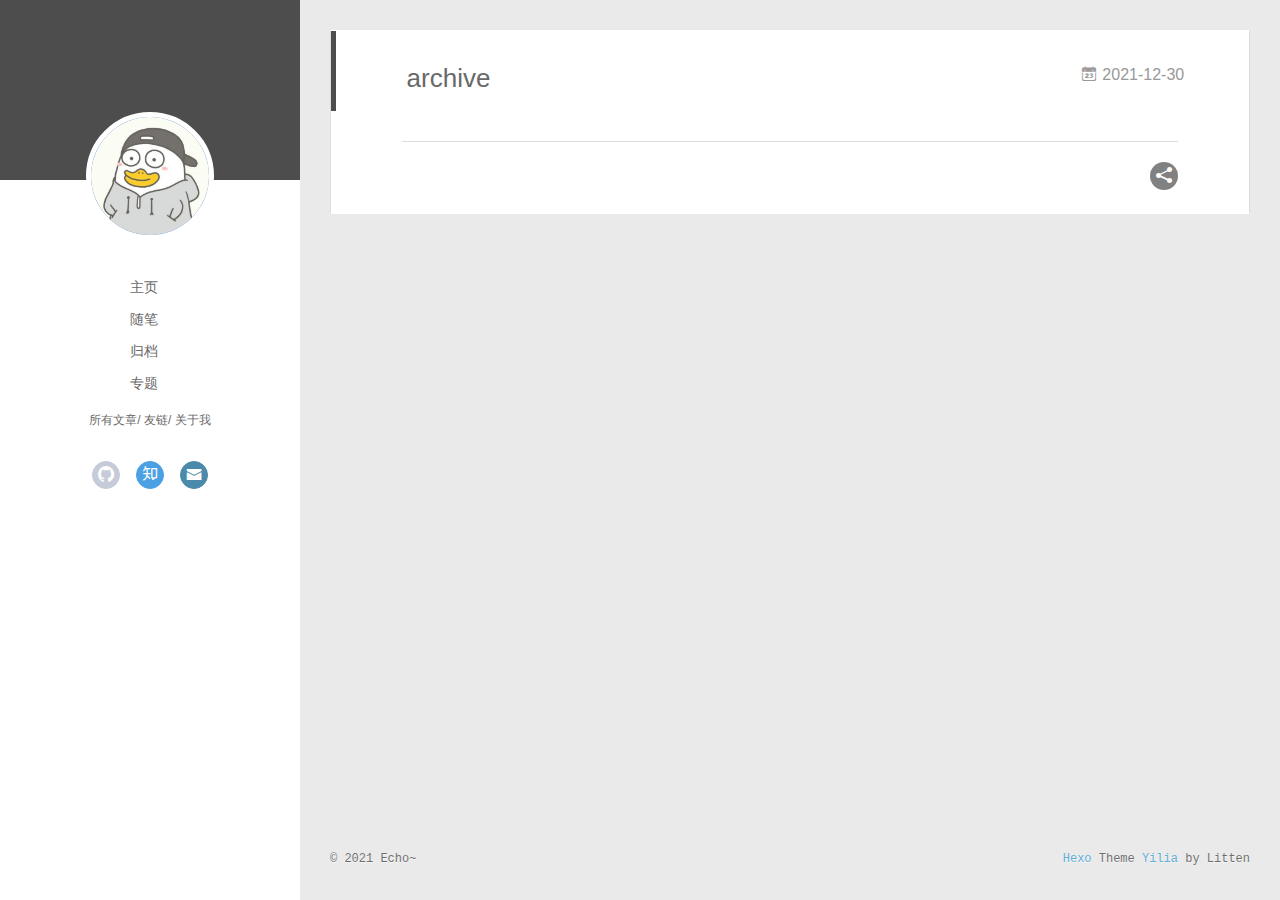
==== archive/index.html @ 6429ade9 "Site updated: 2021-12-30 11:41:59" ====
<!DOCTYPE html>
<html>
<head>
  <meta charset="utf-8">
  
  <meta name="renderer" content="webkit">
  <meta http-equiv="X-UA-Compatible" content="IE=edge" >
  <link rel="dns-prefetch" href="https://www.hycy.wang">
  <title>archive | Echo&#39;s blog</title>
  <meta name="viewport" content="width=device-width, initial-scale=1, maximum-scale=1">
  <meta property="og:type" content="website">
<meta property="og:title" content="archive">
<meta property="og:url" content="https://www.hycy.wang/archive/index.html">
<meta property="og:site_name" content="Echo&#39;s blog">
<meta property="og:locale" content="zh_CN">
<meta property="article:published_time" content="2021-12-30T03:38:26.000Z">
<meta property="article:modified_time" content="2021-12-30T03:38:26.094Z">
<meta property="article:author" content="Echo~">
<meta name="twitter:card" content="summary">
  
    <link rel="alternative" href="/atom.xml" title="Echo&#39;s blog" type="application/atom+xml">
  
  
    <link rel="icon" href="/favicon.png">
  
  <link rel="stylesheet" type="text/css" href="/./main.0cf68a.css">
  <style type="text/css">
  
    #container.show {
      background: linear-gradient(200deg,#a0cfe4,#e8c37e);
    }
  </style>
  

  

<meta name="generator" content="Hexo 6.0.0"></head>

<body>
  <div id="container" q-class="show:isCtnShow">
    <canvas id="anm-canvas" class="anm-canvas"></canvas>
    <div class="left-col" q-class="show:isShow">
      
<div class="overlay" style="background: #4d4d4d"></div>
<div class="intrude-less">
	<header id="header" class="inner">
		<a href="/" class="profilepic">
			<img src="/img/avatar.png" class="js-avatar">
		</a>
		<hgroup>
		  <h1 class="header-author"><a href="/"></a></h1>
		</hgroup>
		

		<nav class="header-menu">
			<ul>
			
				<li><a href="/">主页</a></li>
	        
				<li><a href="/tags/%E9%9A%8F%E7%AC%94/">随笔</a></li>
	        
				<li><a href="/archive">归档</a></li>
	        
				<li><a href="/special">专题</a></li>
	        
			</ul>
		</nav>
		<nav class="header-smart-menu">
    		
    			
    			<a q-on="click: openSlider(e, 'innerArchive')" href="javascript:void(0)">所有文章</a>
    			
            
    			
    			<a q-on="click: openSlider(e, 'friends')" href="javascript:void(0)">友链</a>
    			
            
    			
    			<a q-on="click: openSlider(e, 'aboutme')" href="javascript:void(0)">关于我</a>
    			
            
		</nav>
		<nav class="header-nav">
			<div class="social">
				
					<a class="github" target="_blank" href="https://github.com/Wangjh0125" title="github"><i class="icon-github"></i></a>
		        
					<a class="zhihu" target="_blank" href="https://www.zhihu.com/people/zhu-hui-bu-qu-de-sui-yue" title="zhihu"><i class="icon-zhihu"></i></a>
		        
					<a class="mail" target="_blank" href="mailto:wangjiahaozy@163.com" title="mail"><i class="icon-mail"></i></a>
		        
			</div>
		</nav>
	</header>		
</div>

    </div>
    <div class="mid-col" q-class="show:isShow,hide:isShow|isFalse">
      
<nav id="mobile-nav">
  	<div class="overlay js-overlay" style="background: #4d4d4d"></div>
	<div class="btnctn js-mobile-btnctn">
  		<div class="slider-trigger list" q-on="click: openSlider(e)"><i class="icon icon-sort"></i></div>
	</div>
	<div class="intrude-less">
		<header id="header" class="inner">
			<div class="profilepic">
				<img src="/img/avatar.png" class="js-avatar">
			</div>
			<hgroup>
			  <h1 class="header-author js-header-author"></h1>
			</hgroup>
			
			
			
				
			
				
			
				
			
				
			
			
			
			<nav class="header-nav">
				<div class="social">
					
						<a class="github" target="_blank" href="https://github.com/Wangjh0125" title="github"><i class="icon-github"></i></a>
			        
						<a class="zhihu" target="_blank" href="https://www.zhihu.com/people/zhu-hui-bu-qu-de-sui-yue" title="zhihu"><i class="icon-zhihu"></i></a>
			        
						<a class="mail" target="_blank" href="mailto:wangjiahaozy@163.com" title="mail"><i class="icon-mail"></i></a>
			        
				</div>
			</nav>

			<nav class="header-menu js-header-menu">
				<ul style="width: 70%">
				
				
					<li style="width: 25%"><a href="/">主页</a></li>
		        
					<li style="width: 25%"><a href="/tags/%E9%9A%8F%E7%AC%94/">随笔</a></li>
		        
					<li style="width: 25%"><a href="/archive">归档</a></li>
		        
					<li style="width: 25%"><a href="/special">专题</a></li>
		        
				</ul>
			</nav>
		</header>				
	</div>
	<div class="mobile-mask" style="display:none" q-show="isShow"></div>
</nav>

      <div id="wrapper" class="body-wrap">
        <div class="menu-l">
          <div class="canvas-wrap">
            <canvas data-colors="#eaeaea" data-sectionHeight="100" data-contentId="js-content" id="myCanvas1" class="anm-canvas"></canvas>
          </div>
          <div id="js-content" class="content-ll">
            <article id="page-" class="article article-type-page " itemscope itemprop="blogPost">
  <div class="article-inner">
    
      <header class="article-header">
        
  
    <h1 class="article-title" itemprop="name">
      archive
    </h1>
  

        
        <a href="/archive/index.html" class="archive-article-date">
  	<time datetime="2021-12-30T03:38:26.000Z" itemprop="datePublished"><i class="icon-calendar icon"></i>2021-12-30</time>
</a>
        
      </header>
    
    <div class="article-entry" itemprop="articleBody">
      
        
      

      
    </div>
    <div class="article-info article-info-index">
      
      
      

      

      
        
<div class="share-btn share-icons tooltip-left">
  <div class="tooltip tooltip-east">
    <span class="tooltip-item">
      <a href="javascript:;" class="share-sns share-outer">
        <i class="icon icon-share"></i>
      </a>
    </span>
    <span class="tooltip-content">
      <div class="share-wrap">
        <div class="share-icons">
          <a class="weibo share-sns" href="javascript:;" data-type="weibo">
            <i class="icon icon-weibo"></i>
          </a>
          <a class="weixin share-sns wxFab" href="javascript:;" data-type="weixin">
            <i class="icon icon-weixin"></i>
          </a>
          <a class="qq share-sns" href="javascript:;" data-type="qq">
            <i class="icon icon-qq"></i>
          </a>
          <a class="douban share-sns" href="javascript:;" data-type="douban">
            <i class="icon icon-douban"></i>
          </a>
          <a class="qzone share-sns" href="javascript:;" data-type="qzone">
            <i class="icon icon-qzone"></i>
          </a>
          <a class="facebook share-sns" href="javascript:;" data-type="facebook">
            <i class="icon icon-facebook"></i>
          </a>
          <a class="twitter share-sns" href="javascript:;" data-type="twitter">
            <i class="icon icon-twitter"></i>
          </a>
          <a class="google share-sns" href="javascript:;" data-type="google">
            <i class="icon icon-google"></i>
          </a>
        </div>
      </div>
    </span>
  </div>
</div>

<div class="page-modal wx-share js-wx-box">
    <a class="close js-modal-close" href="javascript:;"><i class="icon icon-close"></i></a>
    <p>扫一扫，分享到微信</p>
    <div class="wx-qrcode">
      <img src="//pan.baidu.com/share/qrcode?url=https://www.hycy.wang/archive/" alt="微信分享二维码">
    </div>
</div>

<div class="mask js-mask"></div>
      
      <div class="clearfix"></div>
    </div>
  </div>
</article>

  

<aside class="wrap-side-operation">
    <div class="mod-side-operation">
        
        <div class="jump-container" id="js-jump-container" style="display:none;">
            <a href="javascript:void(0)" class="mod-side-operation__jump-to-top">
                <i class="icon-font icon-back"></i>
            </a>
            <div id="js-jump-plan-container" class="jump-plan-container" style="top: -11px;">
                <i class="icon-font icon-plane jump-plane"></i>
            </div>
        </div>
        
        
    </div>
</aside>



  
  
  

  

  

  


          </div>
        </div>
      </div>
      <footer id="footer">
  <div class="outer">
    <div id="footer-info">
    	<div class="footer-left">
    		&copy; 2021 Echo~
    	</div>
      	<div class="footer-right">
      		<a href="http://hexo.io/" target="_blank">Hexo</a>  Theme <a href="https://github.com/litten/hexo-theme-yilia" target="_blank">Yilia</a> by Litten
      	</div>
    </div>
  </div>
</footer>
    </div>
    <script>
	var yiliaConfig = {
		mathjax: false,
		isHome: false,
		isPost: false,
		isArchive: false,
		isTag: false,
		isCategory: false,
		open_in_new: false,
		toc_hide_index: true,
		root: "/",
		innerArchive: true,
		showTags: false
	}
</script>

<script>!function(t){function n(e){if(r[e])return r[e].exports;var i=r[e]={exports:{},id:e,loaded:!1};return t[e].call(i.exports,i,i.exports,n),i.loaded=!0,i.exports}var r={};n.m=t,n.c=r,n.p="./",n(0)}([function(t,n,r){r(195),t.exports=r(191)},function(t,n,r){var e=r(3),i=r(52),o=r(27),u=r(28),c=r(53),f="prototype",a=function(t,n,r){var s,l,h,v,p=t&a.F,d=t&a.G,y=t&a.S,g=t&a.P,b=t&a.B,m=d?e:y?e[n]||(e[n]={}):(e[n]||{})[f],x=d?i:i[n]||(i[n]={}),w=x[f]||(x[f]={});d&&(r=n);for(s in r)l=!p&&m&&void 0!==m[s],h=(l?m:r)[s],v=b&&l?c(h,e):g&&"function"==typeof h?c(Function.call,h):h,m&&u(m,s,h,t&a.U),x[s]!=h&&o(x,s,v),g&&w[s]!=h&&(w[s]=h)};e.core=i,a.F=1,a.G=2,a.S=4,a.P=8,a.B=16,a.W=32,a.U=64,a.R=128,t.exports=a},function(t,n,r){var e=r(6);t.exports=function(t){if(!e(t))throw TypeError(t+" is not an object!");return t}},function(t,n){var r=t.exports="undefined"!=typeof window&&window.Math==Math?window:"undefined"!=typeof self&&self.Math==Math?self:Function("return this")();"number"==typeof __g&&(__g=r)},function(t,n){t.exports=function(t){try{return!!t()}catch(t){return!0}}},function(t,n){var r=t.exports="undefined"!=typeof window&&window.Math==Math?window:"undefined"!=typeof self&&self.Math==Math?self:Function("return this")();"number"==typeof __g&&(__g=r)},function(t,n){t.exports=function(t){return"object"==typeof t?null!==t:"function"==typeof t}},function(t,n,r){var e=r(126)("wks"),i=r(76),o=r(3).Symbol,u="function"==typeof o;(t.exports=function(t){return e[t]||(e[t]=u&&o[t]||(u?o:i)("Symbol."+t))}).store=e},function(t,n){var r={}.hasOwnProperty;t.exports=function(t,n){return r.call(t,n)}},function(t,n,r){var e=r(94),i=r(33);t.exports=function(t){return e(i(t))}},function(t,n,r){t.exports=!r(4)(function(){return 7!=Object.defineProperty({},"a",{get:function(){return 7}}).a})},function(t,n,r){var e=r(2),i=r(167),o=r(50),u=Object.defineProperty;n.f=r(10)?Object.defineProperty:function(t,n,r){if(e(t),n=o(n,!0),e(r),i)try{return u(t,n,r)}catch(t){}if("get"in r||"set"in r)throw TypeError("Accessors not supported!");return"value"in r&&(t[n]=r.value),t}},function(t,n,r){t.exports=!r(18)(function(){return 7!=Object.defineProperty({},"a",{get:function(){return 7}}).a})},function(t,n,r){var e=r(14),i=r(22);t.exports=r(12)?function(t,n,r){return e.f(t,n,i(1,r))}:function(t,n,r){return t[n]=r,t}},function(t,n,r){var e=r(20),i=r(58),o=r(42),u=Object.defineProperty;n.f=r(12)?Object.defineProperty:function(t,n,r){if(e(t),n=o(n,!0),e(r),i)try{return u(t,n,r)}catch(t){}if("get"in r||"set"in r)throw TypeError("Accessors not supported!");return"value"in r&&(t[n]=r.value),t}},function(t,n,r){var e=r(40)("wks"),i=r(23),o=r(5).Symbol,u="function"==typeof o;(t.exports=function(t){return e[t]||(e[t]=u&&o[t]||(u?o:i)("Symbol."+t))}).store=e},function(t,n,r){var e=r(67),i=Math.min;t.exports=function(t){return t>0?i(e(t),9007199254740991):0}},function(t,n,r){var e=r(46);t.exports=function(t){return Object(e(t))}},function(t,n){t.exports=function(t){try{return!!t()}catch(t){return!0}}},function(t,n,r){var e=r(63),i=r(34);t.exports=Object.keys||function(t){return e(t,i)}},function(t,n,r){var e=r(21);t.exports=function(t){if(!e(t))throw TypeError(t+" is not an object!");return t}},function(t,n){t.exports=function(t){return"object"==typeof t?null!==t:"function"==typeof t}},function(t,n){t.exports=function(t,n){return{enumerable:!(1&t),configurable:!(2&t),writable:!(4&t),value:n}}},function(t,n){var r=0,e=Math.random();t.exports=function(t){return"Symbol(".concat(void 0===t?"":t,")_",(++r+e).toString(36))}},function(t,n){var r={}.hasOwnProperty;t.exports=function(t,n){return r.call(t,n)}},function(t,n){var r=t.exports={version:"2.4.0"};"number"==typeof __e&&(__e=r)},function(t,n){t.exports=function(t){if("function"!=typeof t)throw TypeError(t+" is not a function!");return t}},function(t,n,r){var e=r(11),i=r(66);t.exports=r(10)?function(t,n,r){return e.f(t,n,i(1,r))}:function(t,n,r){return t[n]=r,t}},function(t,n,r){var e=r(3),i=r(27),o=r(24),u=r(76)("src"),c="toString",f=Function[c],a=(""+f).split(c);r(52).inspectSource=function(t){return f.call(t)},(t.exports=function(t,n,r,c){var f="function"==typeof r;f&&(o(r,"name")||i(r,"name",n)),t[n]!==r&&(f&&(o(r,u)||i(r,u,t[n]?""+t[n]:a.join(String(n)))),t===e?t[n]=r:c?t[n]?t[n]=r:i(t,n,r):(delete t[n],i(t,n,r)))})(Function.prototype,c,function(){return"function"==typeof this&&this[u]||f.call(this)})},function(t,n,r){var e=r(1),i=r(4),o=r(46),u=function(t,n,r,e){var i=String(o(t)),u="<"+n;return""!==r&&(u+=" "+r+'="'+String(e).replace(/"/g,"&quot;")+'"'),u+">"+i+"</"+n+">"};t.exports=function(t,n){var r={};r[t]=n(u),e(e.P+e.F*i(function(){var n=""[t]('"');return n!==n.toLowerCase()||n.split('"').length>3}),"String",r)}},function(t,n,r){var e=r(115),i=r(46);t.exports=function(t){return e(i(t))}},function(t,n,r){var e=r(116),i=r(66),o=r(30),u=r(50),c=r(24),f=r(167),a=Object.getOwnPropertyDescriptor;n.f=r(10)?a:function(t,n){if(t=o(t),n=u(n,!0),f)try{return a(t,n)}catch(t){}if(c(t,n))return i(!e.f.call(t,n),t[n])}},function(t,n,r){var e=r(24),i=r(17),o=r(145)("IE_PROTO"),u=Object.prototype;t.exports=Object.getPrototypeOf||function(t){return t=i(t),e(t,o)?t[o]:"function"==typeof t.constructor&&t instanceof t.constructor?t.constructor.prototype:t instanceof Object?u:null}},function(t,n){t.exports=function(t){if(void 0==t)throw TypeError("Can't call method on  "+t);return t}},function(t,n){t.exports="constructor,hasOwnProperty,isPrototypeOf,propertyIsEnumerable,toLocaleString,toString,valueOf".split(",")},function(t,n){t.exports={}},function(t,n){t.exports=!0},function(t,n){n.f={}.propertyIsEnumerable},function(t,n,r){var e=r(14).f,i=r(8),o=r(15)("toStringTag");t.exports=function(t,n,r){t&&!i(t=r?t:t.prototype,o)&&e(t,o,{configurable:!0,value:n})}},function(t,n,r){var e=r(40)("keys"),i=r(23);t.exports=function(t){return e[t]||(e[t]=i(t))}},function(t,n,r){var e=r(5),i="__core-js_shared__",o=e[i]||(e[i]={});t.exports=function(t){return o[t]||(o[t]={})}},function(t,n){var r=Math.ceil,e=Math.floor;t.exports=function(t){return isNaN(t=+t)?0:(t>0?e:r)(t)}},function(t,n,r){var e=r(21);t.exports=function(t,n){if(!e(t))return t;var r,i;if(n&&"function"==typeof(r=t.toString)&&!e(i=r.call(t)))return i;if("function"==typeof(r=t.valueOf)&&!e(i=r.call(t)))return i;if(!n&&"function"==typeof(r=t.toString)&&!e(i=r.call(t)))return i;throw TypeError("Can't convert object to primitive value")}},function(t,n,r){var e=r(5),i=r(25),o=r(36),u=r(44),c=r(14).f;t.exports=function(t){var n=i.Symbol||(i.Symbol=o?{}:e.Symbol||{});"_"==t.charAt(0)||t in n||c(n,t,{value:u.f(t)})}},function(t,n,r){n.f=r(15)},function(t,n){var r={}.toString;t.exports=function(t){return r.call(t).slice(8,-1)}},function(t,n){t.exports=function(t){if(void 0==t)throw TypeError("Can't call method on  "+t);return t}},function(t,n,r){var e=r(4);t.exports=function(t,n){return!!t&&e(function(){n?t.call(null,function(){},1):t.call(null)})}},function(t,n,r){var e=r(53),i=r(115),o=r(17),u=r(16),c=r(203);t.exports=function(t,n){var r=1==t,f=2==t,a=3==t,s=4==t,l=6==t,h=5==t||l,v=n||c;return function(n,c,p){for(var d,y,g=o(n),b=i(g),m=e(c,p,3),x=u(b.length),w=0,S=r?v(n,x):f?v(n,0):void 0;x>w;w++)if((h||w in b)&&(d=b[w],y=m(d,w,g),t))if(r)S[w]=y;else if(y)switch(t){case 3:return!0;case 5:return d;case 6:return w;case 2:S.push(d)}else if(s)return!1;return l?-1:a||s?s:S}}},function(t,n,r){var e=r(1),i=r(52),o=r(4);t.exports=function(t,n){var r=(i.Object||{})[t]||Object[t],u={};u[t]=n(r),e(e.S+e.F*o(function(){r(1)}),"Object",u)}},function(t,n,r){var e=r(6);t.exports=function(t,n){if(!e(t))return t;var r,i;if(n&&"function"==typeof(r=t.toString)&&!e(i=r.call(t)))return i;if("function"==typeof(r=t.valueOf)&&!e(i=r.call(t)))return i;if(!n&&"function"==typeof(r=t.toString)&&!e(i=r.call(t)))return i;throw TypeError("Can't convert object to primitive value")}},function(t,n,r){var e=r(5),i=r(25),o=r(91),u=r(13),c="prototype",f=function(t,n,r){var a,s,l,h=t&f.F,v=t&f.G,p=t&f.S,d=t&f.P,y=t&f.B,g=t&f.W,b=v?i:i[n]||(i[n]={}),m=b[c],x=v?e:p?e[n]:(e[n]||{})[c];v&&(r=n);for(a in r)(s=!h&&x&&void 0!==x[a])&&a in b||(l=s?x[a]:r[a],b[a]=v&&"function"!=typeof x[a]?r[a]:y&&s?o(l,e):g&&x[a]==l?function(t){var n=function(n,r,e){if(this instanceof t){switch(arguments.length){case 0:return new t;case 1:return new t(n);case 2:return new t(n,r)}return new t(n,r,e)}return t.apply(this,arguments)};return n[c]=t[c],n}(l):d&&"function"==typeof l?o(Function.call,l):l,d&&((b.virtual||(b.virtual={}))[a]=l,t&f.R&&m&&!m[a]&&u(m,a,l)))};f.F=1,f.G=2,f.S=4,f.P=8,f.B=16,f.W=32,f.U=64,f.R=128,t.exports=f},function(t,n){var r=t.exports={version:"2.4.0"};"number"==typeof __e&&(__e=r)},function(t,n,r){var e=r(26);t.exports=function(t,n,r){if(e(t),void 0===n)return t;switch(r){case 1:return function(r){return t.call(n,r)};case 2:return function(r,e){return t.call(n,r,e)};case 3:return function(r,e,i){return t.call(n,r,e,i)}}return function(){return t.apply(n,arguments)}}},function(t,n,r){var e=r(183),i=r(1),o=r(126)("metadata"),u=o.store||(o.store=new(r(186))),c=function(t,n,r){var i=u.get(t);if(!i){if(!r)return;u.set(t,i=new e)}var o=i.get(n);if(!o){if(!r)return;i.set(n,o=new e)}return o},f=function(t,n,r){var e=c(n,r,!1);return void 0!==e&&e.has(t)},a=function(t,n,r){var e=c(n,r,!1);return void 0===e?void 0:e.get(t)},s=function(t,n,r,e){c(r,e,!0).set(t,n)},l=function(t,n){var r=c(t,n,!1),e=[];return r&&r.forEach(function(t,n){e.push(n)}),e},h=function(t){return void 0===t||"symbol"==typeof t?t:String(t)},v=function(t){i(i.S,"Reflect",t)};t.exports={store:u,map:c,has:f,get:a,set:s,keys:l,key:h,exp:v}},function(t,n,r){"use strict";if(r(10)){var e=r(69),i=r(3),o=r(4),u=r(1),c=r(127),f=r(152),a=r(53),s=r(68),l=r(66),h=r(27),v=r(73),p=r(67),d=r(16),y=r(75),g=r(50),b=r(24),m=r(180),x=r(114),w=r(6),S=r(17),_=r(137),O=r(70),E=r(32),P=r(71).f,j=r(154),F=r(76),M=r(7),A=r(48),N=r(117),T=r(146),I=r(155),k=r(80),L=r(123),R=r(74),C=r(130),D=r(160),U=r(11),W=r(31),G=U.f,B=W.f,V=i.RangeError,z=i.TypeError,q=i.Uint8Array,K="ArrayBuffer",J="Shared"+K,Y="BYTES_PER_ELEMENT",H="prototype",$=Array[H],X=f.ArrayBuffer,Q=f.DataView,Z=A(0),tt=A(2),nt=A(3),rt=A(4),et=A(5),it=A(6),ot=N(!0),ut=N(!1),ct=I.values,ft=I.keys,at=I.entries,st=$.lastIndexOf,lt=$.reduce,ht=$.reduceRight,vt=$.join,pt=$.sort,dt=$.slice,yt=$.toString,gt=$.toLocaleString,bt=M("iterator"),mt=M("toStringTag"),xt=F("typed_constructor"),wt=F("def_constructor"),St=c.CONSTR,_t=c.TYPED,Ot=c.VIEW,Et="Wrong length!",Pt=A(1,function(t,n){return Tt(T(t,t[wt]),n)}),jt=o(function(){return 1===new q(new Uint16Array([1]).buffer)[0]}),Ft=!!q&&!!q[H].set&&o(function(){new q(1).set({})}),Mt=function(t,n){if(void 0===t)throw z(Et);var r=+t,e=d(t);if(n&&!m(r,e))throw V(Et);return e},At=function(t,n){var r=p(t);if(r<0||r%n)throw V("Wrong offset!");return r},Nt=function(t){if(w(t)&&_t in t)return t;throw z(t+" is not a typed array!")},Tt=function(t,n){if(!(w(t)&&xt in t))throw z("It is not a typed array constructor!");return new t(n)},It=function(t,n){return kt(T(t,t[wt]),n)},kt=function(t,n){for(var r=0,e=n.length,i=Tt(t,e);e>r;)i[r]=n[r++];return i},Lt=function(t,n,r){G(t,n,{get:function(){return this._d[r]}})},Rt=function(t){var n,r,e,i,o,u,c=S(t),f=arguments.length,s=f>1?arguments[1]:void 0,l=void 0!==s,h=j(c);if(void 0!=h&&!_(h)){for(u=h.call(c),e=[],n=0;!(o=u.next()).done;n++)e.push(o.value);c=e}for(l&&f>2&&(s=a(s,arguments[2],2)),n=0,r=d(c.length),i=Tt(this,r);r>n;n++)i[n]=l?s(c[n],n):c[n];return i},Ct=function(){for(var t=0,n=arguments.length,r=Tt(this,n);n>t;)r[t]=arguments[t++];return r},Dt=!!q&&o(function(){gt.call(new q(1))}),Ut=function(){return gt.apply(Dt?dt.call(Nt(this)):Nt(this),arguments)},Wt={copyWithin:function(t,n){return D.call(Nt(this),t,n,arguments.length>2?arguments[2]:void 0)},every:function(t){return rt(Nt(this),t,arguments.length>1?arguments[1]:void 0)},fill:function(t){return C.apply(Nt(this),arguments)},filter:function(t){return It(this,tt(Nt(this),t,arguments.length>1?arguments[1]:void 0))},find:function(t){return et(Nt(this),t,arguments.length>1?arguments[1]:void 0)},findIndex:function(t){return it(Nt(this),t,arguments.length>1?arguments[1]:void 0)},forEach:function(t){Z(Nt(this),t,arguments.length>1?arguments[1]:void 0)},indexOf:function(t){return ut(Nt(this),t,arguments.length>1?arguments[1]:void 0)},includes:function(t){return ot(Nt(this),t,arguments.length>1?arguments[1]:void 0)},join:function(t){return vt.apply(Nt(this),arguments)},lastIndexOf:function(t){return st.apply(Nt(this),arguments)},map:function(t){return Pt(Nt(this),t,arguments.length>1?arguments[1]:void 0)},reduce:function(t){return lt.apply(Nt(this),arguments)},reduceRight:function(t){return ht.apply(Nt(this),arguments)},reverse:function(){for(var t,n=this,r=Nt(n).length,e=Math.floor(r/2),i=0;i<e;)t=n[i],n[i++]=n[--r],n[r]=t;return n},some:function(t){return nt(Nt(this),t,arguments.length>1?arguments[1]:void 0)},sort:function(t){return pt.call(Nt(this),t)},subarray:function(t,n){var r=Nt(this),e=r.length,i=y(t,e);return new(T(r,r[wt]))(r.buffer,r.byteOffset+i*r.BYTES_PER_ELEMENT,d((void 0===n?e:y(n,e))-i))}},Gt=function(t,n){return It(this,dt.call(Nt(this),t,n))},Bt=function(t){Nt(this);var n=At(arguments[1],1),r=this.length,e=S(t),i=d(e.length),o=0;if(i+n>r)throw V(Et);for(;o<i;)this[n+o]=e[o++]},Vt={entries:function(){return at.call(Nt(this))},keys:function(){return ft.call(Nt(this))},values:function(){return ct.call(Nt(this))}},zt=function(t,n){return w(t)&&t[_t]&&"symbol"!=typeof n&&n in t&&String(+n)==String(n)},qt=function(t,n){return zt(t,n=g(n,!0))?l(2,t[n]):B(t,n)},Kt=function(t,n,r){return!(zt(t,n=g(n,!0))&&w(r)&&b(r,"value"))||b(r,"get")||b(r,"set")||r.configurable||b(r,"writable")&&!r.writable||b(r,"enumerable")&&!r.enumerable?G(t,n,r):(t[n]=r.value,t)};St||(W.f=qt,U.f=Kt),u(u.S+u.F*!St,"Object",{getOwnPropertyDescriptor:qt,defineProperty:Kt}),o(function(){yt.call({})})&&(yt=gt=function(){return vt.call(this)});var Jt=v({},Wt);v(Jt,Vt),h(Jt,bt,Vt.values),v(Jt,{slice:Gt,set:Bt,constructor:function(){},toString:yt,toLocaleString:Ut}),Lt(Jt,"buffer","b"),Lt(Jt,"byteOffset","o"),Lt(Jt,"byteLength","l"),Lt(Jt,"length","e"),G(Jt,mt,{get:function(){return this[_t]}}),t.exports=function(t,n,r,f){f=!!f;var a=t+(f?"Clamped":"")+"Array",l="Uint8Array"!=a,v="get"+t,p="set"+t,y=i[a],g=y||{},b=y&&E(y),m=!y||!c.ABV,S={},_=y&&y[H],j=function(t,r){var e=t._d;return e.v[v](r*n+e.o,jt)},F=function(t,r,e){var i=t._d;f&&(e=(e=Math.round(e))<0?0:e>255?255:255&e),i.v[p](r*n+i.o,e,jt)},M=function(t,n){G(t,n,{get:function(){return j(this,n)},set:function(t){return F(this,n,t)},enumerable:!0})};m?(y=r(function(t,r,e,i){s(t,y,a,"_d");var o,u,c,f,l=0,v=0;if(w(r)){if(!(r instanceof X||(f=x(r))==K||f==J))return _t in r?kt(y,r):Rt.call(y,r);o=r,v=At(e,n);var p=r.byteLength;if(void 0===i){if(p%n)throw V(Et);if((u=p-v)<0)throw V(Et)}else if((u=d(i)*n)+v>p)throw V(Et);c=u/n}else c=Mt(r,!0),u=c*n,o=new X(u);for(h(t,"_d",{b:o,o:v,l:u,e:c,v:new Q(o)});l<c;)M(t,l++)}),_=y[H]=O(Jt),h(_,"constructor",y)):L(function(t){new y(null),new y(t)},!0)||(y=r(function(t,r,e,i){s(t,y,a);var o;return w(r)?r instanceof X||(o=x(r))==K||o==J?void 0!==i?new g(r,At(e,n),i):void 0!==e?new g(r,At(e,n)):new g(r):_t in r?kt(y,r):Rt.call(y,r):new g(Mt(r,l))}),Z(b!==Function.prototype?P(g).concat(P(b)):P(g),function(t){t in y||h(y,t,g[t])}),y[H]=_,e||(_.constructor=y));var A=_[bt],N=!!A&&("values"==A.name||void 0==A.name),T=Vt.values;h(y,xt,!0),h(_,_t,a),h(_,Ot,!0),h(_,wt,y),(f?new y(1)[mt]==a:mt in _)||G(_,mt,{get:function(){return a}}),S[a]=y,u(u.G+u.W+u.F*(y!=g),S),u(u.S,a,{BYTES_PER_ELEMENT:n,from:Rt,of:Ct}),Y in _||h(_,Y,n),u(u.P,a,Wt),R(a),u(u.P+u.F*Ft,a,{set:Bt}),u(u.P+u.F*!N,a,Vt),u(u.P+u.F*(_.toString!=yt),a,{toString:yt}),u(u.P+u.F*o(function(){new y(1).slice()}),a,{slice:Gt}),u(u.P+u.F*(o(function(){return[1,2].toLocaleString()!=new y([1,2]).toLocaleString()})||!o(function(){_.toLocaleString.call([1,2])})),a,{toLocaleString:Ut}),k[a]=N?A:T,e||N||h(_,bt,T)}}else t.exports=function(){}},function(t,n){var r={}.toString;t.exports=function(t){return r.call(t).slice(8,-1)}},function(t,n,r){var e=r(21),i=r(5).document,o=e(i)&&e(i.createElement);t.exports=function(t){return o?i.createElement(t):{}}},function(t,n,r){t.exports=!r(12)&&!r(18)(function(){return 7!=Object.defineProperty(r(57)("div"),"a",{get:function(){return 7}}).a})},function(t,n,r){"use strict";var e=r(36),i=r(51),o=r(64),u=r(13),c=r(8),f=r(35),a=r(96),s=r(38),l=r(103),h=r(15)("iterator"),v=!([].keys&&"next"in[].keys()),p="keys",d="values",y=function(){return this};t.exports=function(t,n,r,g,b,m,x){a(r,n,g);var w,S,_,O=function(t){if(!v&&t in F)return F[t];switch(t){case p:case d:return function(){return new r(this,t)}}return function(){return new r(this,t)}},E=n+" Iterator",P=b==d,j=!1,F=t.prototype,M=F[h]||F["@@iterator"]||b&&F[b],A=M||O(b),N=b?P?O("entries"):A:void 0,T="Array"==n?F.entries||M:M;if(T&&(_=l(T.call(new t)))!==Object.prototype&&(s(_,E,!0),e||c(_,h)||u(_,h,y)),P&&M&&M.name!==d&&(j=!0,A=function(){return M.call(this)}),e&&!x||!v&&!j&&F[h]||u(F,h,A),f[n]=A,f[E]=y,b)if(w={values:P?A:O(d),keys:m?A:O(p),entries:N},x)for(S in w)S in F||o(F,S,w[S]);else i(i.P+i.F*(v||j),n,w);return w}},function(t,n,r){var e=r(20),i=r(100),o=r(34),u=r(39)("IE_PROTO"),c=function(){},f="prototype",a=function(){var t,n=r(57)("iframe"),e=o.length;for(n.style.display="none",r(93).appendChild(n),n.src="javascript:",t=n.contentWindow.document,t.open(),t.write("<script>document.F=Object<\/script>"),t.close(),a=t.F;e--;)delete a[f][o[e]];return a()};t.exports=Object.create||function(t,n){var r;return null!==t?(c[f]=e(t),r=new c,c[f]=null,r[u]=t):r=a(),void 0===n?r:i(r,n)}},function(t,n,r){var e=r(63),i=r(34).concat("length","prototype");n.f=Object.getOwnPropertyNames||function(t){return e(t,i)}},function(t,n){n.f=Object.getOwnPropertySymbols},function(t,n,r){var e=r(8),i=r(9),o=r(90)(!1),u=r(39)("IE_PROTO");t.exports=function(t,n){var r,c=i(t),f=0,a=[];for(r in c)r!=u&&e(c,r)&&a.push(r);for(;n.length>f;)e(c,r=n[f++])&&(~o(a,r)||a.push(r));return a}},function(t,n,r){t.exports=r(13)},function(t,n,r){var e=r(76)("meta"),i=r(6),o=r(24),u=r(11).f,c=0,f=Object.isExtensible||function(){return!0},a=!r(4)(function(){return f(Object.preventExtensions({}))}),s=function(t){u(t,e,{value:{i:"O"+ ++c,w:{}}})},l=function(t,n){if(!i(t))return"symbol"==typeof t?t:("string"==typeof t?"S":"P")+t;if(!o(t,e)){if(!f(t))return"F";if(!n)return"E";s(t)}return t[e].i},h=function(t,n){if(!o(t,e)){if(!f(t))return!0;if(!n)return!1;s(t)}return t[e].w},v=function(t){return a&&p.NEED&&f(t)&&!o(t,e)&&s(t),t},p=t.exports={KEY:e,NEED:!1,fastKey:l,getWeak:h,onFreeze:v}},function(t,n){t.exports=function(t,n){return{enumerable:!(1&t),configurable:!(2&t),writable:!(4&t),value:n}}},function(t,n){var r=Math.ceil,e=Math.floor;t.exports=function(t){return isNaN(t=+t)?0:(t>0?e:r)(t)}},function(t,n){t.exports=function(t,n,r,e){if(!(t instanceof n)||void 0!==e&&e in t)throw TypeError(r+": incorrect invocation!");return t}},function(t,n){t.exports=!1},function(t,n,r){var e=r(2),i=r(173),o=r(133),u=r(145)("IE_PROTO"),c=function(){},f="prototype",a=function(){var t,n=r(132)("iframe"),e=o.length;for(n.style.display="none",r(135).appendChild(n),n.src="javascript:",t=n.contentWindow.document,t.open(),t.write("<script>document.F=Object<\/script>"),t.close(),a=t.F;e--;)delete a[f][o[e]];return a()};t.exports=Object.create||function(t,n){var r;return null!==t?(c[f]=e(t),r=new c,c[f]=null,r[u]=t):r=a(),void 0===n?r:i(r,n)}},function(t,n,r){var e=r(175),i=r(133).concat("length","prototype");n.f=Object.getOwnPropertyNames||function(t){return e(t,i)}},function(t,n,r){var e=r(175),i=r(133);t.exports=Object.keys||function(t){return e(t,i)}},function(t,n,r){var e=r(28);t.exports=function(t,n,r){for(var i in n)e(t,i,n[i],r);return t}},function(t,n,r){"use strict";var e=r(3),i=r(11),o=r(10),u=r(7)("species");t.exports=function(t){var n=e[t];o&&n&&!n[u]&&i.f(n,u,{configurable:!0,get:function(){return this}})}},function(t,n,r){var e=r(67),i=Math.max,o=Math.min;t.exports=function(t,n){return t=e(t),t<0?i(t+n,0):o(t,n)}},function(t,n){var r=0,e=Math.random();t.exports=function(t){return"Symbol(".concat(void 0===t?"":t,")_",(++r+e).toString(36))}},function(t,n,r){var e=r(33);t.exports=function(t){return Object(e(t))}},function(t,n,r){var e=r(7)("unscopables"),i=Array.prototype;void 0==i[e]&&r(27)(i,e,{}),t.exports=function(t){i[e][t]=!0}},function(t,n,r){var e=r(53),i=r(169),o=r(137),u=r(2),c=r(16),f=r(154),a={},s={},n=t.exports=function(t,n,r,l,h){var v,p,d,y,g=h?function(){return t}:f(t),b=e(r,l,n?2:1),m=0;if("function"!=typeof g)throw TypeError(t+" is not iterable!");if(o(g)){for(v=c(t.length);v>m;m++)if((y=n?b(u(p=t[m])[0],p[1]):b(t[m]))===a||y===s)return y}else for(d=g.call(t);!(p=d.next()).done;)if((y=i(d,b,p.value,n))===a||y===s)return y};n.BREAK=a,n.RETURN=s},function(t,n){t.exports={}},function(t,n,r){var e=r(11).f,i=r(24),o=r(7)("toStringTag");t.exports=function(t,n,r){t&&!i(t=r?t:t.prototype,o)&&e(t,o,{configurable:!0,value:n})}},function(t,n,r){var e=r(1),i=r(46),o=r(4),u=r(150),c="["+u+"]",f="​",a=RegExp("^"+c+c+"*"),s=RegExp(c+c+"*$"),l=function(t,n,r){var i={},c=o(function(){return!!u[t]()||f[t]()!=f}),a=i[t]=c?n(h):u[t];r&&(i[r]=a),e(e.P+e.F*c,"String",i)},h=l.trim=function(t,n){return t=String(i(t)),1&n&&(t=t.replace(a,"")),2&n&&(t=t.replace(s,"")),t};t.exports=l},function(t,n,r){t.exports={default:r(86),__esModule:!0}},function(t,n,r){t.exports={default:r(87),__esModule:!0}},function(t,n,r){"use strict";function e(t){return t&&t.__esModule?t:{default:t}}n.__esModule=!0;var i=r(84),o=e(i),u=r(83),c=e(u),f="function"==typeof c.default&&"symbol"==typeof o.default?function(t){return typeof t}:function(t){return t&&"function"==typeof c.default&&t.constructor===c.default&&t!==c.default.prototype?"symbol":typeof t};n.default="function"==typeof c.default&&"symbol"===f(o.default)?function(t){return void 0===t?"undefined":f(t)}:function(t){return t&&"function"==typeof c.default&&t.constructor===c.default&&t!==c.default.prototype?"symbol":void 0===t?"undefined":f(t)}},function(t,n,r){r(110),r(108),r(111),r(112),t.exports=r(25).Symbol},function(t,n,r){r(109),r(113),t.exports=r(44).f("iterator")},function(t,n){t.exports=function(t){if("function"!=typeof t)throw TypeError(t+" is not a function!");return t}},function(t,n){t.exports=function(){}},function(t,n,r){var e=r(9),i=r(106),o=r(105);t.exports=function(t){return function(n,r,u){var c,f=e(n),a=i(f.length),s=o(u,a);if(t&&r!=r){for(;a>s;)if((c=f[s++])!=c)return!0}else for(;a>s;s++)if((t||s in f)&&f[s]===r)return t||s||0;return!t&&-1}}},function(t,n,r){var e=r(88);t.exports=function(t,n,r){if(e(t),void 0===n)return t;switch(r){case 1:return function(r){return t.call(n,r)};case 2:return function(r,e){return t.call(n,r,e)};case 3:return function(r,e,i){return t.call(n,r,e,i)}}return function(){return t.apply(n,arguments)}}},function(t,n,r){var e=r(19),i=r(62),o=r(37);t.exports=function(t){var n=e(t),r=i.f;if(r)for(var u,c=r(t),f=o.f,a=0;c.length>a;)f.call(t,u=c[a++])&&n.push(u);return n}},function(t,n,r){t.exports=r(5).document&&document.documentElement},function(t,n,r){var e=r(56);t.exports=Object("z").propertyIsEnumerable(0)?Object:function(t){return"String"==e(t)?t.split(""):Object(t)}},function(t,n,r){var e=r(56);t.exports=Array.isArray||function(t){return"Array"==e(t)}},function(t,n,r){"use strict";var e=r(60),i=r(22),o=r(38),u={};r(13)(u,r(15)("iterator"),function(){return this}),t.exports=function(t,n,r){t.prototype=e(u,{next:i(1,r)}),o(t,n+" Iterator")}},function(t,n){t.exports=function(t,n){return{value:n,done:!!t}}},function(t,n,r){var e=r(19),i=r(9);t.exports=function(t,n){for(var r,o=i(t),u=e(o),c=u.length,f=0;c>f;)if(o[r=u[f++]]===n)return r}},function(t,n,r){var e=r(23)("meta"),i=r(21),o=r(8),u=r(14).f,c=0,f=Object.isExtensible||function(){return!0},a=!r(18)(function(){return f(Object.preventExtensions({}))}),s=function(t){u(t,e,{value:{i:"O"+ ++c,w:{}}})},l=function(t,n){if(!i(t))return"symbol"==typeof t?t:("string"==typeof t?"S":"P")+t;if(!o(t,e)){if(!f(t))return"F";if(!n)return"E";s(t)}return t[e].i},h=function(t,n){if(!o(t,e)){if(!f(t))return!0;if(!n)return!1;s(t)}return t[e].w},v=function(t){return a&&p.NEED&&f(t)&&!o(t,e)&&s(t),t},p=t.exports={KEY:e,NEED:!1,fastKey:l,getWeak:h,onFreeze:v}},function(t,n,r){var e=r(14),i=r(20),o=r(19);t.exports=r(12)?Object.defineProperties:function(t,n){i(t);for(var r,u=o(n),c=u.length,f=0;c>f;)e.f(t,r=u[f++],n[r]);return t}},function(t,n,r){var e=r(37),i=r(22),o=r(9),u=r(42),c=r(8),f=r(58),a=Object.getOwnPropertyDescriptor;n.f=r(12)?a:function(t,n){if(t=o(t),n=u(n,!0),f)try{return a(t,n)}catch(t){}if(c(t,n))return i(!e.f.call(t,n),t[n])}},function(t,n,r){var e=r(9),i=r(61).f,o={}.toString,u="object"==typeof window&&window&&Object.getOwnPropertyNames?Object.getOwnPropertyNames(window):[],c=function(t){try{return i(t)}catch(t){return u.slice()}};t.exports.f=function(t){return u&&"[object Window]"==o.call(t)?c(t):i(e(t))}},function(t,n,r){var e=r(8),i=r(77),o=r(39)("IE_PROTO"),u=Object.prototype;t.exports=Object.getPrototypeOf||function(t){return t=i(t),e(t,o)?t[o]:"function"==typeof t.constructor&&t instanceof t.constructor?t.constructor.prototype:t instanceof Object?u:null}},function(t,n,r){var e=r(41),i=r(33);t.exports=function(t){return function(n,r){var o,u,c=String(i(n)),f=e(r),a=c.length;return f<0||f>=a?t?"":void 0:(o=c.charCodeAt(f),o<55296||o>56319||f+1===a||(u=c.charCodeAt(f+1))<56320||u>57343?t?c.charAt(f):o:t?c.slice(f,f+2):u-56320+(o-55296<<10)+65536)}}},function(t,n,r){var e=r(41),i=Math.max,o=Math.min;t.exports=function(t,n){return t=e(t),t<0?i(t+n,0):o(t,n)}},function(t,n,r){var e=r(41),i=Math.min;t.exports=function(t){return t>0?i(e(t),9007199254740991):0}},function(t,n,r){"use strict";var e=r(89),i=r(97),o=r(35),u=r(9);t.exports=r(59)(Array,"Array",function(t,n){this._t=u(t),this._i=0,this._k=n},function(){var t=this._t,n=this._k,r=this._i++;return!t||r>=t.length?(this._t=void 0,i(1)):"keys"==n?i(0,r):"values"==n?i(0,t[r]):i(0,[r,t[r]])},"values"),o.Arguments=o.Array,e("keys"),e("values"),e("entries")},function(t,n){},function(t,n,r){"use strict";var e=r(104)(!0);r(59)(String,"String",function(t){this._t=String(t),this._i=0},function(){var t,n=this._t,r=this._i;return r>=n.length?{value:void 0,done:!0}:(t=e(n,r),this._i+=t.length,{value:t,done:!1})})},function(t,n,r){"use strict";var e=r(5),i=r(8),o=r(12),u=r(51),c=r(64),f=r(99).KEY,a=r(18),s=r(40),l=r(38),h=r(23),v=r(15),p=r(44),d=r(43),y=r(98),g=r(92),b=r(95),m=r(20),x=r(9),w=r(42),S=r(22),_=r(60),O=r(102),E=r(101),P=r(14),j=r(19),F=E.f,M=P.f,A=O.f,N=e.Symbol,T=e.JSON,I=T&&T.stringify,k="prototype",L=v("_hidden"),R=v("toPrimitive"),C={}.propertyIsEnumerable,D=s("symbol-registry"),U=s("symbols"),W=s("op-symbols"),G=Object[k],B="function"==typeof N,V=e.QObject,z=!V||!V[k]||!V[k].findChild,q=o&&a(function(){return 7!=_(M({},"a",{get:function(){return M(this,"a",{value:7}).a}})).a})?function(t,n,r){var e=F(G,n);e&&delete G[n],M(t,n,r),e&&t!==G&&M(G,n,e)}:M,K=function(t){var n=U[t]=_(N[k]);return n._k=t,n},J=B&&"symbol"==typeof N.iterator?function(t){return"symbol"==typeof t}:function(t){return t instanceof N},Y=function(t,n,r){return t===G&&Y(W,n,r),m(t),n=w(n,!0),m(r),i(U,n)?(r.enumerable?(i(t,L)&&t[L][n]&&(t[L][n]=!1),r=_(r,{enumerable:S(0,!1)})):(i(t,L)||M(t,L,S(1,{})),t[L][n]=!0),q(t,n,r)):M(t,n,r)},H=function(t,n){m(t);for(var r,e=g(n=x(n)),i=0,o=e.length;o>i;)Y(t,r=e[i++],n[r]);return t},$=function(t,n){return void 0===n?_(t):H(_(t),n)},X=function(t){var n=C.call(this,t=w(t,!0));return!(this===G&&i(U,t)&&!i(W,t))&&(!(n||!i(this,t)||!i(U,t)||i(this,L)&&this[L][t])||n)},Q=function(t,n){if(t=x(t),n=w(n,!0),t!==G||!i(U,n)||i(W,n)){var r=F(t,n);return!r||!i(U,n)||i(t,L)&&t[L][n]||(r.enumerable=!0),r}},Z=function(t){for(var n,r=A(x(t)),e=[],o=0;r.length>o;)i(U,n=r[o++])||n==L||n==f||e.push(n);return e},tt=function(t){for(var n,r=t===G,e=A(r?W:x(t)),o=[],u=0;e.length>u;)!i(U,n=e[u++])||r&&!i(G,n)||o.push(U[n]);return o};B||(N=function(){if(this instanceof N)throw TypeError("Symbol is not a constructor!");var t=h(arguments.length>0?arguments[0]:void 0),n=function(r){this===G&&n.call(W,r),i(this,L)&&i(this[L],t)&&(this[L][t]=!1),q(this,t,S(1,r))};return o&&z&&q(G,t,{configurable:!0,set:n}),K(t)},c(N[k],"toString",function(){return this._k}),E.f=Q,P.f=Y,r(61).f=O.f=Z,r(37).f=X,r(62).f=tt,o&&!r(36)&&c(G,"propertyIsEnumerable",X,!0),p.f=function(t){return K(v(t))}),u(u.G+u.W+u.F*!B,{Symbol:N});for(var nt="hasInstance,isConcatSpreadable,iterator,match,replace,search,species,split,toPrimitive,toStringTag,unscopables".split(","),rt=0;nt.length>rt;)v(nt[rt++]);for(var nt=j(v.store),rt=0;nt.length>rt;)d(nt[rt++]);u(u.S+u.F*!B,"Symbol",{for:function(t){return i(D,t+="")?D[t]:D[t]=N(t)},keyFor:function(t){if(J(t))return y(D,t);throw TypeError(t+" is not a symbol!")},useSetter:function(){z=!0},useSimple:function(){z=!1}}),u(u.S+u.F*!B,"Object",{create:$,defineProperty:Y,defineProperties:H,getOwnPropertyDescriptor:Q,getOwnPropertyNames:Z,getOwnPropertySymbols:tt}),T&&u(u.S+u.F*(!B||a(function(){var t=N();return"[null]"!=I([t])||"{}"!=I({a:t})||"{}"!=I(Object(t))})),"JSON",{stringify:function(t){if(void 0!==t&&!J(t)){for(var n,r,e=[t],i=1;arguments.length>i;)e.push(arguments[i++]);return n=e[1],"function"==typeof n&&(r=n),!r&&b(n)||(n=function(t,n){if(r&&(n=r.call(this,t,n)),!J(n))return n}),e[1]=n,I.apply(T,e)}}}),N[k][R]||r(13)(N[k],R,N[k].valueOf),l(N,"Symbol"),l(Math,"Math",!0),l(e.JSON,"JSON",!0)},function(t,n,r){r(43)("asyncIterator")},function(t,n,r){r(43)("observable")},function(t,n,r){r(107);for(var e=r(5),i=r(13),o=r(35),u=r(15)("toStringTag"),c=["NodeList","DOMTokenList","MediaList","StyleSheetList","CSSRuleList"],f=0;f<5;f++){var a=c[f],s=e[a],l=s&&s.prototype;l&&!l[u]&&i(l,u,a),o[a]=o.Array}},function(t,n,r){var e=r(45),i=r(7)("toStringTag"),o="Arguments"==e(function(){return arguments}()),u=function(t,n){try{return t[n]}catch(t){}};t.exports=function(t){var n,r,c;return void 0===t?"Undefined":null===t?"Null":"string"==typeof(r=u(n=Object(t),i))?r:o?e(n):"Object"==(c=e(n))&&"function"==typeof n.callee?"Arguments":c}},function(t,n,r){var e=r(45);t.exports=Object("z").propertyIsEnumerable(0)?Object:function(t){return"String"==e(t)?t.split(""):Object(t)}},function(t,n){n.f={}.propertyIsEnumerable},function(t,n,r){var e=r(30),i=r(16),o=r(75);t.exports=function(t){return function(n,r,u){var c,f=e(n),a=i(f.length),s=o(u,a);if(t&&r!=r){for(;a>s;)if((c=f[s++])!=c)return!0}else for(;a>s;s++)if((t||s in f)&&f[s]===r)return t||s||0;return!t&&-1}}},function(t,n,r){"use strict";var e=r(3),i=r(1),o=r(28),u=r(73),c=r(65),f=r(79),a=r(68),s=r(6),l=r(4),h=r(123),v=r(81),p=r(136);t.exports=function(t,n,r,d,y,g){var b=e[t],m=b,x=y?"set":"add",w=m&&m.prototype,S={},_=function(t){var n=w[t];o(w,t,"delete"==t?function(t){return!(g&&!s(t))&&n.call(this,0===t?0:t)}:"has"==t?function(t){return!(g&&!s(t))&&n.call(this,0===t?0:t)}:"get"==t?function(t){return g&&!s(t)?void 0:n.call(this,0===t?0:t)}:"add"==t?function(t){return n.call(this,0===t?0:t),this}:function(t,r){return n.call(this,0===t?0:t,r),this})};if("function"==typeof m&&(g||w.forEach&&!l(function(){(new m).entries().next()}))){var O=new m,E=O[x](g?{}:-0,1)!=O,P=l(function(){O.has(1)}),j=h(function(t){new m(t)}),F=!g&&l(function(){for(var t=new m,n=5;n--;)t[x](n,n);return!t.has(-0)});j||(m=n(function(n,r){a(n,m,t);var e=p(new b,n,m);return void 0!=r&&f(r,y,e[x],e),e}),m.prototype=w,w.constructor=m),(P||F)&&(_("delete"),_("has"),y&&_("get")),(F||E)&&_(x),g&&w.clear&&delete w.clear}else m=d.getConstructor(n,t,y,x),u(m.prototype,r),c.NEED=!0;return v(m,t),S[t]=m,i(i.G+i.W+i.F*(m!=b),S),g||d.setStrong(m,t,y),m}},function(t,n,r){"use strict";var e=r(27),i=r(28),o=r(4),u=r(46),c=r(7);t.exports=function(t,n,r){var f=c(t),a=r(u,f,""[t]),s=a[0],l=a[1];o(function(){var n={};return n[f]=function(){return 7},7!=""[t](n)})&&(i(String.prototype,t,s),e(RegExp.prototype,f,2==n?function(t,n){return l.call(t,this,n)}:function(t){return l.call(t,this)}))}
},function(t,n,r){"use strict";var e=r(2);t.exports=function(){var t=e(this),n="";return t.global&&(n+="g"),t.ignoreCase&&(n+="i"),t.multiline&&(n+="m"),t.unicode&&(n+="u"),t.sticky&&(n+="y"),n}},function(t,n){t.exports=function(t,n,r){var e=void 0===r;switch(n.length){case 0:return e?t():t.call(r);case 1:return e?t(n[0]):t.call(r,n[0]);case 2:return e?t(n[0],n[1]):t.call(r,n[0],n[1]);case 3:return e?t(n[0],n[1],n[2]):t.call(r,n[0],n[1],n[2]);case 4:return e?t(n[0],n[1],n[2],n[3]):t.call(r,n[0],n[1],n[2],n[3])}return t.apply(r,n)}},function(t,n,r){var e=r(6),i=r(45),o=r(7)("match");t.exports=function(t){var n;return e(t)&&(void 0!==(n=t[o])?!!n:"RegExp"==i(t))}},function(t,n,r){var e=r(7)("iterator"),i=!1;try{var o=[7][e]();o.return=function(){i=!0},Array.from(o,function(){throw 2})}catch(t){}t.exports=function(t,n){if(!n&&!i)return!1;var r=!1;try{var o=[7],u=o[e]();u.next=function(){return{done:r=!0}},o[e]=function(){return u},t(o)}catch(t){}return r}},function(t,n,r){t.exports=r(69)||!r(4)(function(){var t=Math.random();__defineSetter__.call(null,t,function(){}),delete r(3)[t]})},function(t,n){n.f=Object.getOwnPropertySymbols},function(t,n,r){var e=r(3),i="__core-js_shared__",o=e[i]||(e[i]={});t.exports=function(t){return o[t]||(o[t]={})}},function(t,n,r){for(var e,i=r(3),o=r(27),u=r(76),c=u("typed_array"),f=u("view"),a=!(!i.ArrayBuffer||!i.DataView),s=a,l=0,h="Int8Array,Uint8Array,Uint8ClampedArray,Int16Array,Uint16Array,Int32Array,Uint32Array,Float32Array,Float64Array".split(",");l<9;)(e=i[h[l++]])?(o(e.prototype,c,!0),o(e.prototype,f,!0)):s=!1;t.exports={ABV:a,CONSTR:s,TYPED:c,VIEW:f}},function(t,n){"use strict";var r={versions:function(){var t=window.navigator.userAgent;return{trident:t.indexOf("Trident")>-1,presto:t.indexOf("Presto")>-1,webKit:t.indexOf("AppleWebKit")>-1,gecko:t.indexOf("Gecko")>-1&&-1==t.indexOf("KHTML"),mobile:!!t.match(/AppleWebKit.*Mobile.*/),ios:!!t.match(/\(i[^;]+;( U;)? CPU.+Mac OS X/),android:t.indexOf("Android")>-1||t.indexOf("Linux")>-1,iPhone:t.indexOf("iPhone")>-1||t.indexOf("Mac")>-1,iPad:t.indexOf("iPad")>-1,webApp:-1==t.indexOf("Safari"),weixin:-1==t.indexOf("MicroMessenger")}}()};t.exports=r},function(t,n,r){"use strict";var e=r(85),i=function(t){return t&&t.__esModule?t:{default:t}}(e),o=function(){function t(t,n,e){return n||e?String.fromCharCode(n||e):r[t]||t}function n(t){return e[t]}var r={"&quot;":'"',"&lt;":"<","&gt;":">","&amp;":"&","&nbsp;":" "},e={};for(var u in r)e[r[u]]=u;return r["&apos;"]="'",e["'"]="&#39;",{encode:function(t){return t?(""+t).replace(/['<> "&]/g,n).replace(/\r?\n/g,"<br/>").replace(/\s/g,"&nbsp;"):""},decode:function(n){return n?(""+n).replace(/<br\s*\/?>/gi,"\n").replace(/&quot;|&lt;|&gt;|&amp;|&nbsp;|&apos;|&#(\d+);|&#(\d+)/g,t).replace(/\u00a0/g," "):""},encodeBase16:function(t){if(!t)return t;t+="";for(var n=[],r=0,e=t.length;e>r;r++)n.push(t.charCodeAt(r).toString(16).toUpperCase());return n.join("")},encodeBase16forJSON:function(t){if(!t)return t;t=t.replace(/[\u4E00-\u9FBF]/gi,function(t){return escape(t).replace("%u","\\u")});for(var n=[],r=0,e=t.length;e>r;r++)n.push(t.charCodeAt(r).toString(16).toUpperCase());return n.join("")},decodeBase16:function(t){if(!t)return t;t+="";for(var n=[],r=0,e=t.length;e>r;r+=2)n.push(String.fromCharCode("0x"+t.slice(r,r+2)));return n.join("")},encodeObject:function(t){if(t instanceof Array)for(var n=0,r=t.length;r>n;n++)t[n]=o.encodeObject(t[n]);else if("object"==(void 0===t?"undefined":(0,i.default)(t)))for(var e in t)t[e]=o.encodeObject(t[e]);else if("string"==typeof t)return o.encode(t);return t},loadScript:function(t){var n=document.createElement("script");document.getElementsByTagName("body")[0].appendChild(n),n.setAttribute("src",t)},addLoadEvent:function(t){var n=window.onload;"function"!=typeof window.onload?window.onload=t:window.onload=function(){n(),t()}}}}();t.exports=o},function(t,n,r){"use strict";var e=r(17),i=r(75),o=r(16);t.exports=function(t){for(var n=e(this),r=o(n.length),u=arguments.length,c=i(u>1?arguments[1]:void 0,r),f=u>2?arguments[2]:void 0,a=void 0===f?r:i(f,r);a>c;)n[c++]=t;return n}},function(t,n,r){"use strict";var e=r(11),i=r(66);t.exports=function(t,n,r){n in t?e.f(t,n,i(0,r)):t[n]=r}},function(t,n,r){var e=r(6),i=r(3).document,o=e(i)&&e(i.createElement);t.exports=function(t){return o?i.createElement(t):{}}},function(t,n){t.exports="constructor,hasOwnProperty,isPrototypeOf,propertyIsEnumerable,toLocaleString,toString,valueOf".split(",")},function(t,n,r){var e=r(7)("match");t.exports=function(t){var n=/./;try{"/./"[t](n)}catch(r){try{return n[e]=!1,!"/./"[t](n)}catch(t){}}return!0}},function(t,n,r){t.exports=r(3).document&&document.documentElement},function(t,n,r){var e=r(6),i=r(144).set;t.exports=function(t,n,r){var o,u=n.constructor;return u!==r&&"function"==typeof u&&(o=u.prototype)!==r.prototype&&e(o)&&i&&i(t,o),t}},function(t,n,r){var e=r(80),i=r(7)("iterator"),o=Array.prototype;t.exports=function(t){return void 0!==t&&(e.Array===t||o[i]===t)}},function(t,n,r){var e=r(45);t.exports=Array.isArray||function(t){return"Array"==e(t)}},function(t,n,r){"use strict";var e=r(70),i=r(66),o=r(81),u={};r(27)(u,r(7)("iterator"),function(){return this}),t.exports=function(t,n,r){t.prototype=e(u,{next:i(1,r)}),o(t,n+" Iterator")}},function(t,n,r){"use strict";var e=r(69),i=r(1),o=r(28),u=r(27),c=r(24),f=r(80),a=r(139),s=r(81),l=r(32),h=r(7)("iterator"),v=!([].keys&&"next"in[].keys()),p="keys",d="values",y=function(){return this};t.exports=function(t,n,r,g,b,m,x){a(r,n,g);var w,S,_,O=function(t){if(!v&&t in F)return F[t];switch(t){case p:case d:return function(){return new r(this,t)}}return function(){return new r(this,t)}},E=n+" Iterator",P=b==d,j=!1,F=t.prototype,M=F[h]||F["@@iterator"]||b&&F[b],A=M||O(b),N=b?P?O("entries"):A:void 0,T="Array"==n?F.entries||M:M;if(T&&(_=l(T.call(new t)))!==Object.prototype&&(s(_,E,!0),e||c(_,h)||u(_,h,y)),P&&M&&M.name!==d&&(j=!0,A=function(){return M.call(this)}),e&&!x||!v&&!j&&F[h]||u(F,h,A),f[n]=A,f[E]=y,b)if(w={values:P?A:O(d),keys:m?A:O(p),entries:N},x)for(S in w)S in F||o(F,S,w[S]);else i(i.P+i.F*(v||j),n,w);return w}},function(t,n){var r=Math.expm1;t.exports=!r||r(10)>22025.465794806718||r(10)<22025.465794806718||-2e-17!=r(-2e-17)?function(t){return 0==(t=+t)?t:t>-1e-6&&t<1e-6?t+t*t/2:Math.exp(t)-1}:r},function(t,n){t.exports=Math.sign||function(t){return 0==(t=+t)||t!=t?t:t<0?-1:1}},function(t,n,r){var e=r(3),i=r(151).set,o=e.MutationObserver||e.WebKitMutationObserver,u=e.process,c=e.Promise,f="process"==r(45)(u);t.exports=function(){var t,n,r,a=function(){var e,i;for(f&&(e=u.domain)&&e.exit();t;){i=t.fn,t=t.next;try{i()}catch(e){throw t?r():n=void 0,e}}n=void 0,e&&e.enter()};if(f)r=function(){u.nextTick(a)};else if(o){var s=!0,l=document.createTextNode("");new o(a).observe(l,{characterData:!0}),r=function(){l.data=s=!s}}else if(c&&c.resolve){var h=c.resolve();r=function(){h.then(a)}}else r=function(){i.call(e,a)};return function(e){var i={fn:e,next:void 0};n&&(n.next=i),t||(t=i,r()),n=i}}},function(t,n,r){var e=r(6),i=r(2),o=function(t,n){if(i(t),!e(n)&&null!==n)throw TypeError(n+": can't set as prototype!")};t.exports={set:Object.setPrototypeOf||("__proto__"in{}?function(t,n,e){try{e=r(53)(Function.call,r(31).f(Object.prototype,"__proto__").set,2),e(t,[]),n=!(t instanceof Array)}catch(t){n=!0}return function(t,r){return o(t,r),n?t.__proto__=r:e(t,r),t}}({},!1):void 0),check:o}},function(t,n,r){var e=r(126)("keys"),i=r(76);t.exports=function(t){return e[t]||(e[t]=i(t))}},function(t,n,r){var e=r(2),i=r(26),o=r(7)("species");t.exports=function(t,n){var r,u=e(t).constructor;return void 0===u||void 0==(r=e(u)[o])?n:i(r)}},function(t,n,r){var e=r(67),i=r(46);t.exports=function(t){return function(n,r){var o,u,c=String(i(n)),f=e(r),a=c.length;return f<0||f>=a?t?"":void 0:(o=c.charCodeAt(f),o<55296||o>56319||f+1===a||(u=c.charCodeAt(f+1))<56320||u>57343?t?c.charAt(f):o:t?c.slice(f,f+2):u-56320+(o-55296<<10)+65536)}}},function(t,n,r){var e=r(122),i=r(46);t.exports=function(t,n,r){if(e(n))throw TypeError("String#"+r+" doesn't accept regex!");return String(i(t))}},function(t,n,r){"use strict";var e=r(67),i=r(46);t.exports=function(t){var n=String(i(this)),r="",o=e(t);if(o<0||o==1/0)throw RangeError("Count can't be negative");for(;o>0;(o>>>=1)&&(n+=n))1&o&&(r+=n);return r}},function(t,n){t.exports="\t\n\v\f\r   ᠎             　\u2028\u2029\ufeff"},function(t,n,r){var e,i,o,u=r(53),c=r(121),f=r(135),a=r(132),s=r(3),l=s.process,h=s.setImmediate,v=s.clearImmediate,p=s.MessageChannel,d=0,y={},g="onreadystatechange",b=function(){var t=+this;if(y.hasOwnProperty(t)){var n=y[t];delete y[t],n()}},m=function(t){b.call(t.data)};h&&v||(h=function(t){for(var n=[],r=1;arguments.length>r;)n.push(arguments[r++]);return y[++d]=function(){c("function"==typeof t?t:Function(t),n)},e(d),d},v=function(t){delete y[t]},"process"==r(45)(l)?e=function(t){l.nextTick(u(b,t,1))}:p?(i=new p,o=i.port2,i.port1.onmessage=m,e=u(o.postMessage,o,1)):s.addEventListener&&"function"==typeof postMessage&&!s.importScripts?(e=function(t){s.postMessage(t+"","*")},s.addEventListener("message",m,!1)):e=g in a("script")?function(t){f.appendChild(a("script"))[g]=function(){f.removeChild(this),b.call(t)}}:function(t){setTimeout(u(b,t,1),0)}),t.exports={set:h,clear:v}},function(t,n,r){"use strict";var e=r(3),i=r(10),o=r(69),u=r(127),c=r(27),f=r(73),a=r(4),s=r(68),l=r(67),h=r(16),v=r(71).f,p=r(11).f,d=r(130),y=r(81),g="ArrayBuffer",b="DataView",m="prototype",x="Wrong length!",w="Wrong index!",S=e[g],_=e[b],O=e.Math,E=e.RangeError,P=e.Infinity,j=S,F=O.abs,M=O.pow,A=O.floor,N=O.log,T=O.LN2,I="buffer",k="byteLength",L="byteOffset",R=i?"_b":I,C=i?"_l":k,D=i?"_o":L,U=function(t,n,r){var e,i,o,u=Array(r),c=8*r-n-1,f=(1<<c)-1,a=f>>1,s=23===n?M(2,-24)-M(2,-77):0,l=0,h=t<0||0===t&&1/t<0?1:0;for(t=F(t),t!=t||t===P?(i=t!=t?1:0,e=f):(e=A(N(t)/T),t*(o=M(2,-e))<1&&(e--,o*=2),t+=e+a>=1?s/o:s*M(2,1-a),t*o>=2&&(e++,o/=2),e+a>=f?(i=0,e=f):e+a>=1?(i=(t*o-1)*M(2,n),e+=a):(i=t*M(2,a-1)*M(2,n),e=0));n>=8;u[l++]=255&i,i/=256,n-=8);for(e=e<<n|i,c+=n;c>0;u[l++]=255&e,e/=256,c-=8);return u[--l]|=128*h,u},W=function(t,n,r){var e,i=8*r-n-1,o=(1<<i)-1,u=o>>1,c=i-7,f=r-1,a=t[f--],s=127&a;for(a>>=7;c>0;s=256*s+t[f],f--,c-=8);for(e=s&(1<<-c)-1,s>>=-c,c+=n;c>0;e=256*e+t[f],f--,c-=8);if(0===s)s=1-u;else{if(s===o)return e?NaN:a?-P:P;e+=M(2,n),s-=u}return(a?-1:1)*e*M(2,s-n)},G=function(t){return t[3]<<24|t[2]<<16|t[1]<<8|t[0]},B=function(t){return[255&t]},V=function(t){return[255&t,t>>8&255]},z=function(t){return[255&t,t>>8&255,t>>16&255,t>>24&255]},q=function(t){return U(t,52,8)},K=function(t){return U(t,23,4)},J=function(t,n,r){p(t[m],n,{get:function(){return this[r]}})},Y=function(t,n,r,e){var i=+r,o=l(i);if(i!=o||o<0||o+n>t[C])throw E(w);var u=t[R]._b,c=o+t[D],f=u.slice(c,c+n);return e?f:f.reverse()},H=function(t,n,r,e,i,o){var u=+r,c=l(u);if(u!=c||c<0||c+n>t[C])throw E(w);for(var f=t[R]._b,a=c+t[D],s=e(+i),h=0;h<n;h++)f[a+h]=s[o?h:n-h-1]},$=function(t,n){s(t,S,g);var r=+n,e=h(r);if(r!=e)throw E(x);return e};if(u.ABV){if(!a(function(){new S})||!a(function(){new S(.5)})){S=function(t){return new j($(this,t))};for(var X,Q=S[m]=j[m],Z=v(j),tt=0;Z.length>tt;)(X=Z[tt++])in S||c(S,X,j[X]);o||(Q.constructor=S)}var nt=new _(new S(2)),rt=_[m].setInt8;nt.setInt8(0,2147483648),nt.setInt8(1,2147483649),!nt.getInt8(0)&&nt.getInt8(1)||f(_[m],{setInt8:function(t,n){rt.call(this,t,n<<24>>24)},setUint8:function(t,n){rt.call(this,t,n<<24>>24)}},!0)}else S=function(t){var n=$(this,t);this._b=d.call(Array(n),0),this[C]=n},_=function(t,n,r){s(this,_,b),s(t,S,b);var e=t[C],i=l(n);if(i<0||i>e)throw E("Wrong offset!");if(r=void 0===r?e-i:h(r),i+r>e)throw E(x);this[R]=t,this[D]=i,this[C]=r},i&&(J(S,k,"_l"),J(_,I,"_b"),J(_,k,"_l"),J(_,L,"_o")),f(_[m],{getInt8:function(t){return Y(this,1,t)[0]<<24>>24},getUint8:function(t){return Y(this,1,t)[0]},getInt16:function(t){var n=Y(this,2,t,arguments[1]);return(n[1]<<8|n[0])<<16>>16},getUint16:function(t){var n=Y(this,2,t,arguments[1]);return n[1]<<8|n[0]},getInt32:function(t){return G(Y(this,4,t,arguments[1]))},getUint32:function(t){return G(Y(this,4,t,arguments[1]))>>>0},getFloat32:function(t){return W(Y(this,4,t,arguments[1]),23,4)},getFloat64:function(t){return W(Y(this,8,t,arguments[1]),52,8)},setInt8:function(t,n){H(this,1,t,B,n)},setUint8:function(t,n){H(this,1,t,B,n)},setInt16:function(t,n){H(this,2,t,V,n,arguments[2])},setUint16:function(t,n){H(this,2,t,V,n,arguments[2])},setInt32:function(t,n){H(this,4,t,z,n,arguments[2])},setUint32:function(t,n){H(this,4,t,z,n,arguments[2])},setFloat32:function(t,n){H(this,4,t,K,n,arguments[2])},setFloat64:function(t,n){H(this,8,t,q,n,arguments[2])}});y(S,g),y(_,b),c(_[m],u.VIEW,!0),n[g]=S,n[b]=_},function(t,n,r){var e=r(3),i=r(52),o=r(69),u=r(182),c=r(11).f;t.exports=function(t){var n=i.Symbol||(i.Symbol=o?{}:e.Symbol||{});"_"==t.charAt(0)||t in n||c(n,t,{value:u.f(t)})}},function(t,n,r){var e=r(114),i=r(7)("iterator"),o=r(80);t.exports=r(52).getIteratorMethod=function(t){if(void 0!=t)return t[i]||t["@@iterator"]||o[e(t)]}},function(t,n,r){"use strict";var e=r(78),i=r(170),o=r(80),u=r(30);t.exports=r(140)(Array,"Array",function(t,n){this._t=u(t),this._i=0,this._k=n},function(){var t=this._t,n=this._k,r=this._i++;return!t||r>=t.length?(this._t=void 0,i(1)):"keys"==n?i(0,r):"values"==n?i(0,t[r]):i(0,[r,t[r]])},"values"),o.Arguments=o.Array,e("keys"),e("values"),e("entries")},function(t,n){function r(t,n){t.classList?t.classList.add(n):t.className+=" "+n}t.exports=r},function(t,n){function r(t,n){if(t.classList)t.classList.remove(n);else{var r=new RegExp("(^|\\b)"+n.split(" ").join("|")+"(\\b|$)","gi");t.className=t.className.replace(r," ")}}t.exports=r},function(t,n){function r(){throw new Error("setTimeout has not been defined")}function e(){throw new Error("clearTimeout has not been defined")}function i(t){if(s===setTimeout)return setTimeout(t,0);if((s===r||!s)&&setTimeout)return s=setTimeout,setTimeout(t,0);try{return s(t,0)}catch(n){try{return s.call(null,t,0)}catch(n){return s.call(this,t,0)}}}function o(t){if(l===clearTimeout)return clearTimeout(t);if((l===e||!l)&&clearTimeout)return l=clearTimeout,clearTimeout(t);try{return l(t)}catch(n){try{return l.call(null,t)}catch(n){return l.call(this,t)}}}function u(){d&&v&&(d=!1,v.length?p=v.concat(p):y=-1,p.length&&c())}function c(){if(!d){var t=i(u);d=!0;for(var n=p.length;n;){for(v=p,p=[];++y<n;)v&&v[y].run();y=-1,n=p.length}v=null,d=!1,o(t)}}function f(t,n){this.fun=t,this.array=n}function a(){}var s,l,h=t.exports={};!function(){try{s="function"==typeof setTimeout?setTimeout:r}catch(t){s=r}try{l="function"==typeof clearTimeout?clearTimeout:e}catch(t){l=e}}();var v,p=[],d=!1,y=-1;h.nextTick=function(t){var n=new Array(arguments.length-1);if(arguments.length>1)for(var r=1;r<arguments.length;r++)n[r-1]=arguments[r];p.push(new f(t,n)),1!==p.length||d||i(c)},f.prototype.run=function(){this.fun.apply(null,this.array)},h.title="browser",h.browser=!0,h.env={},h.argv=[],h.version="",h.versions={},h.on=a,h.addListener=a,h.once=a,h.off=a,h.removeListener=a,h.removeAllListeners=a,h.emit=a,h.prependListener=a,h.prependOnceListener=a,h.listeners=function(t){return[]},h.binding=function(t){throw new Error("process.binding is not supported")},h.cwd=function(){return"/"},h.chdir=function(t){throw new Error("process.chdir is not supported")},h.umask=function(){return 0}},function(t,n,r){var e=r(45);t.exports=function(t,n){if("number"!=typeof t&&"Number"!=e(t))throw TypeError(n);return+t}},function(t,n,r){"use strict";var e=r(17),i=r(75),o=r(16);t.exports=[].copyWithin||function(t,n){var r=e(this),u=o(r.length),c=i(t,u),f=i(n,u),a=arguments.length>2?arguments[2]:void 0,s=Math.min((void 0===a?u:i(a,u))-f,u-c),l=1;for(f<c&&c<f+s&&(l=-1,f+=s-1,c+=s-1);s-- >0;)f in r?r[c]=r[f]:delete r[c],c+=l,f+=l;return r}},function(t,n,r){var e=r(79);t.exports=function(t,n){var r=[];return e(t,!1,r.push,r,n),r}},function(t,n,r){var e=r(26),i=r(17),o=r(115),u=r(16);t.exports=function(t,n,r,c,f){e(n);var a=i(t),s=o(a),l=u(a.length),h=f?l-1:0,v=f?-1:1;if(r<2)for(;;){if(h in s){c=s[h],h+=v;break}if(h+=v,f?h<0:l<=h)throw TypeError("Reduce of empty array with no initial value")}for(;f?h>=0:l>h;h+=v)h in s&&(c=n(c,s[h],h,a));return c}},function(t,n,r){"use strict";var e=r(26),i=r(6),o=r(121),u=[].slice,c={},f=function(t,n,r){if(!(n in c)){for(var e=[],i=0;i<n;i++)e[i]="a["+i+"]";c[n]=Function("F,a","return new F("+e.join(",")+")")}return c[n](t,r)};t.exports=Function.bind||function(t){var n=e(this),r=u.call(arguments,1),c=function(){var e=r.concat(u.call(arguments));return this instanceof c?f(n,e.length,e):o(n,e,t)};return i(n.prototype)&&(c.prototype=n.prototype),c}},function(t,n,r){"use strict";var e=r(11).f,i=r(70),o=r(73),u=r(53),c=r(68),f=r(46),a=r(79),s=r(140),l=r(170),h=r(74),v=r(10),p=r(65).fastKey,d=v?"_s":"size",y=function(t,n){var r,e=p(n);if("F"!==e)return t._i[e];for(r=t._f;r;r=r.n)if(r.k==n)return r};t.exports={getConstructor:function(t,n,r,s){var l=t(function(t,e){c(t,l,n,"_i"),t._i=i(null),t._f=void 0,t._l=void 0,t[d]=0,void 0!=e&&a(e,r,t[s],t)});return o(l.prototype,{clear:function(){for(var t=this,n=t._i,r=t._f;r;r=r.n)r.r=!0,r.p&&(r.p=r.p.n=void 0),delete n[r.i];t._f=t._l=void 0,t[d]=0},delete:function(t){var n=this,r=y(n,t);if(r){var e=r.n,i=r.p;delete n._i[r.i],r.r=!0,i&&(i.n=e),e&&(e.p=i),n._f==r&&(n._f=e),n._l==r&&(n._l=i),n[d]--}return!!r},forEach:function(t){c(this,l,"forEach");for(var n,r=u(t,arguments.length>1?arguments[1]:void 0,3);n=n?n.n:this._f;)for(r(n.v,n.k,this);n&&n.r;)n=n.p},has:function(t){return!!y(this,t)}}),v&&e(l.prototype,"size",{get:function(){return f(this[d])}}),l},def:function(t,n,r){var e,i,o=y(t,n);return o?o.v=r:(t._l=o={i:i=p(n,!0),k:n,v:r,p:e=t._l,n:void 0,r:!1},t._f||(t._f=o),e&&(e.n=o),t[d]++,"F"!==i&&(t._i[i]=o)),t},getEntry:y,setStrong:function(t,n,r){s(t,n,function(t,n){this._t=t,this._k=n,this._l=void 0},function(){for(var t=this,n=t._k,r=t._l;r&&r.r;)r=r.p;return t._t&&(t._l=r=r?r.n:t._t._f)?"keys"==n?l(0,r.k):"values"==n?l(0,r.v):l(0,[r.k,r.v]):(t._t=void 0,l(1))},r?"entries":"values",!r,!0),h(n)}}},function(t,n,r){var e=r(114),i=r(161);t.exports=function(t){return function(){if(e(this)!=t)throw TypeError(t+"#toJSON isn't generic");return i(this)}}},function(t,n,r){"use strict";var e=r(73),i=r(65).getWeak,o=r(2),u=r(6),c=r(68),f=r(79),a=r(48),s=r(24),l=a(5),h=a(6),v=0,p=function(t){return t._l||(t._l=new d)},d=function(){this.a=[]},y=function(t,n){return l(t.a,function(t){return t[0]===n})};d.prototype={get:function(t){var n=y(this,t);if(n)return n[1]},has:function(t){return!!y(this,t)},set:function(t,n){var r=y(this,t);r?r[1]=n:this.a.push([t,n])},delete:function(t){var n=h(this.a,function(n){return n[0]===t});return~n&&this.a.splice(n,1),!!~n}},t.exports={getConstructor:function(t,n,r,o){var a=t(function(t,e){c(t,a,n,"_i"),t._i=v++,t._l=void 0,void 0!=e&&f(e,r,t[o],t)});return e(a.prototype,{delete:function(t){if(!u(t))return!1;var n=i(t);return!0===n?p(this).delete(t):n&&s(n,this._i)&&delete n[this._i]},has:function(t){if(!u(t))return!1;var n=i(t);return!0===n?p(this).has(t):n&&s(n,this._i)}}),a},def:function(t,n,r){var e=i(o(n),!0);return!0===e?p(t).set(n,r):e[t._i]=r,t},ufstore:p}},function(t,n,r){t.exports=!r(10)&&!r(4)(function(){return 7!=Object.defineProperty(r(132)("div"),"a",{get:function(){return 7}}).a})},function(t,n,r){var e=r(6),i=Math.floor;t.exports=function(t){return!e(t)&&isFinite(t)&&i(t)===t}},function(t,n,r){var e=r(2);t.exports=function(t,n,r,i){try{return i?n(e(r)[0],r[1]):n(r)}catch(n){var o=t.return;throw void 0!==o&&e(o.call(t)),n}}},function(t,n){t.exports=function(t,n){return{value:n,done:!!t}}},function(t,n){t.exports=Math.log1p||function(t){return(t=+t)>-1e-8&&t<1e-8?t-t*t/2:Math.log(1+t)}},function(t,n,r){"use strict";var e=r(72),i=r(125),o=r(116),u=r(17),c=r(115),f=Object.assign;t.exports=!f||r(4)(function(){var t={},n={},r=Symbol(),e="abcdefghijklmnopqrst";return t[r]=7,e.split("").forEach(function(t){n[t]=t}),7!=f({},t)[r]||Object.keys(f({},n)).join("")!=e})?function(t,n){for(var r=u(t),f=arguments.length,a=1,s=i.f,l=o.f;f>a;)for(var h,v=c(arguments[a++]),p=s?e(v).concat(s(v)):e(v),d=p.length,y=0;d>y;)l.call(v,h=p[y++])&&(r[h]=v[h]);return r}:f},function(t,n,r){var e=r(11),i=r(2),o=r(72);t.exports=r(10)?Object.defineProperties:function(t,n){i(t);for(var r,u=o(n),c=u.length,f=0;c>f;)e.f(t,r=u[f++],n[r]);return t}},function(t,n,r){var e=r(30),i=r(71).f,o={}.toString,u="object"==typeof window&&window&&Object.getOwnPropertyNames?Object.getOwnPropertyNames(window):[],c=function(t){try{return i(t)}catch(t){return u.slice()}};t.exports.f=function(t){return u&&"[object Window]"==o.call(t)?c(t):i(e(t))}},function(t,n,r){var e=r(24),i=r(30),o=r(117)(!1),u=r(145)("IE_PROTO");t.exports=function(t,n){var r,c=i(t),f=0,a=[];for(r in c)r!=u&&e(c,r)&&a.push(r);for(;n.length>f;)e(c,r=n[f++])&&(~o(a,r)||a.push(r));return a}},function(t,n,r){var e=r(72),i=r(30),o=r(116).f;t.exports=function(t){return function(n){for(var r,u=i(n),c=e(u),f=c.length,a=0,s=[];f>a;)o.call(u,r=c[a++])&&s.push(t?[r,u[r]]:u[r]);return s}}},function(t,n,r){var e=r(71),i=r(125),o=r(2),u=r(3).Reflect;t.exports=u&&u.ownKeys||function(t){var n=e.f(o(t)),r=i.f;return r?n.concat(r(t)):n}},function(t,n,r){var e=r(3).parseFloat,i=r(82).trim;t.exports=1/e(r(150)+"-0")!=-1/0?function(t){var n=i(String(t),3),r=e(n);return 0===r&&"-"==n.charAt(0)?-0:r}:e},function(t,n,r){var e=r(3).parseInt,i=r(82).trim,o=r(150),u=/^[\-+]?0[xX]/;t.exports=8!==e(o+"08")||22!==e(o+"0x16")?function(t,n){var r=i(String(t),3);return e(r,n>>>0||(u.test(r)?16:10))}:e},function(t,n){t.exports=Object.is||function(t,n){return t===n?0!==t||1/t==1/n:t!=t&&n!=n}},function(t,n,r){var e=r(16),i=r(149),o=r(46);t.exports=function(t,n,r,u){var c=String(o(t)),f=c.length,a=void 0===r?" ":String(r),s=e(n);if(s<=f||""==a)return c;var l=s-f,h=i.call(a,Math.ceil(l/a.length));return h.length>l&&(h=h.slice(0,l)),u?h+c:c+h}},function(t,n,r){n.f=r(7)},function(t,n,r){"use strict";var e=r(164);t.exports=r(118)("Map",function(t){return function(){return t(this,arguments.length>0?arguments[0]:void 0)}},{get:function(t){var n=e.getEntry(this,t);return n&&n.v},set:function(t,n){return e.def(this,0===t?0:t,n)}},e,!0)},function(t,n,r){r(10)&&"g"!=/./g.flags&&r(11).f(RegExp.prototype,"flags",{configurable:!0,get:r(120)})},function(t,n,r){"use strict";var e=r(164);t.exports=r(118)("Set",function(t){return function(){return t(this,arguments.length>0?arguments[0]:void 0)}},{add:function(t){return e.def(this,t=0===t?0:t,t)}},e)},function(t,n,r){"use strict";var e,i=r(48)(0),o=r(28),u=r(65),c=r(172),f=r(166),a=r(6),s=u.getWeak,l=Object.isExtensible,h=f.ufstore,v={},p=function(t){return function(){return t(this,arguments.length>0?arguments[0]:void 0)}},d={get:function(t){if(a(t)){var n=s(t);return!0===n?h(this).get(t):n?n[this._i]:void 0}},set:function(t,n){return f.def(this,t,n)}},y=t.exports=r(118)("WeakMap",p,d,f,!0,!0);7!=(new y).set((Object.freeze||Object)(v),7).get(v)&&(e=f.getConstructor(p),c(e.prototype,d),u.NEED=!0,i(["delete","has","get","set"],function(t){var n=y.prototype,r=n[t];o(n,t,function(n,i){if(a(n)&&!l(n)){this._f||(this._f=new e);var o=this._f[t](n,i);return"set"==t?this:o}return r.call(this,n,i)})}))},,,,function(t,n){"use strict";function r(){var t=document.querySelector("#page-nav");if(t&&!document.querySelector("#page-nav .extend.prev")&&(t.innerHTML='<a class="extend prev disabled" rel="prev">&laquo; Prev</a>'+t.innerHTML),t&&!document.querySelector("#page-nav .extend.next")&&(t.innerHTML=t.innerHTML+'<a class="extend next disabled" rel="next">Next &raquo;</a>'),yiliaConfig&&yiliaConfig.open_in_new){document.querySelectorAll(".article-entry a:not(.article-more-a)").forEach(function(t){var n=t.getAttribute("target");n&&""!==n||t.setAttribute("target","_blank")})}if(yiliaConfig&&yiliaConfig.toc_hide_index){document.querySelectorAll(".toc-number").forEach(function(t){t.style.display="none"})}var n=document.querySelector("#js-aboutme");n&&0!==n.length&&(n.innerHTML=n.innerText)}t.exports={init:r}},function(t,n,r){"use strict";function e(t){return t&&t.__esModule?t:{default:t}}function i(t,n){var r=/\/|index.html/g;return t.replace(r,"")===n.replace(r,"")}function o(){for(var t=document.querySelectorAll(".js-header-menu li a"),n=window.location.pathname,r=0,e=t.length;r<e;r++){var o=t[r];i(n,o.getAttribute("href"))&&(0,h.default)(o,"active")}}function u(t){for(var n=t.offsetLeft,r=t.offsetParent;null!==r;)n+=r.offsetLeft,r=r.offsetParent;return n}function c(t){for(var n=t.offsetTop,r=t.offsetParent;null!==r;)n+=r.offsetTop,r=r.offsetParent;return n}function f(t,n,r,e,i){var o=u(t),f=c(t)-n;if(f-r<=i){var a=t.$newDom;a||(a=t.cloneNode(!0),(0,d.default)(t,a),t.$newDom=a,a.style.position="fixed",a.style.top=(r||f)+"px",a.style.left=o+"px",a.style.zIndex=e||2,a.style.width="100%",a.style.color="#fff"),a.style.visibility="visible",t.style.visibility="hidden"}else{t.style.visibility="visible";var s=t.$newDom;s&&(s.style.visibility="hidden")}}function a(){var t=document.querySelector(".js-overlay"),n=document.querySelector(".js-header-menu");f(t,document.body.scrollTop,-63,2,0),f(n,document.body.scrollTop,1,3,0)}function s(){document.querySelector("#container").addEventListener("scroll",function(t){a()}),window.addEventListener("scroll",function(t){a()}),a()}var l=r(156),h=e(l),v=r(157),p=(e(v),r(382)),d=e(p),y=r(128),g=e(y),b=r(190),m=e(b),x=r(129);(function(){g.default.versions.mobile&&window.screen.width<800&&(o(),s())})(),(0,x.addLoadEvent)(function(){m.default.init()}),t.exports={}},,,,function(t,n,r){(function(t){"use strict";function n(t,n,r){t[n]||Object[e](t,n,{writable:!0,configurable:!0,value:r})}if(r(381),r(391),r(198),t._babelPolyfill)throw new Error("only one instance of babel-polyfill is allowed");t._babelPolyfill=!0;var e="defineProperty";n(String.prototype,"padLeft","".padStart),n(String.prototype,"padRight","".padEnd),"pop,reverse,shift,keys,values,entries,indexOf,every,some,forEach,map,filter,find,findIndex,includes,join,slice,concat,push,splice,unshift,sort,lastIndexOf,reduce,reduceRight,copyWithin,fill".split(",").forEach(function(t){[][t]&&n(Array,t,Function.call.bind([][t]))})}).call(n,function(){return this}())},,,function(t,n,r){r(210),t.exports=r(52).RegExp.escape},,,,function(t,n,r){var e=r(6),i=r(138),o=r(7)("species");t.exports=function(t){var n;return i(t)&&(n=t.constructor,"function"!=typeof n||n!==Array&&!i(n.prototype)||(n=void 0),e(n)&&null===(n=n[o])&&(n=void 0)),void 0===n?Array:n}},function(t,n,r){var e=r(202);t.exports=function(t,n){return new(e(t))(n)}},function(t,n,r){"use strict";var e=r(2),i=r(50),o="number";t.exports=function(t){if("string"!==t&&t!==o&&"default"!==t)throw TypeError("Incorrect hint");return i(e(this),t!=o)}},function(t,n,r){var e=r(72),i=r(125),o=r(116);t.exports=function(t){var n=e(t),r=i.f;if(r)for(var u,c=r(t),f=o.f,a=0;c.length>a;)f.call(t,u=c[a++])&&n.push(u);return n}},function(t,n,r){var e=r(72),i=r(30);t.exports=function(t,n){for(var r,o=i(t),u=e(o),c=u.length,f=0;c>f;)if(o[r=u[f++]]===n)return r}},function(t,n,r){"use strict";var e=r(208),i=r(121),o=r(26);t.exports=function(){for(var t=o(this),n=arguments.length,r=Array(n),u=0,c=e._,f=!1;n>u;)(r[u]=arguments[u++])===c&&(f=!0);return function(){var e,o=this,u=arguments.length,a=0,s=0;if(!f&&!u)return i(t,r,o);if(e=r.slice(),f)for(;n>a;a++)e[a]===c&&(e[a]=arguments[s++]);for(;u>s;)e.push(arguments[s++]);return i(t,e,o)}}},function(t,n,r){t.exports=r(3)},function(t,n){t.exports=function(t,n){var r=n===Object(n)?function(t){return n[t]}:n;return function(n){return String(n).replace(t,r)}}},function(t,n,r){var e=r(1),i=r(209)(/[\\^$*+?.()|[\]{}]/g,"\\$&");e(e.S,"RegExp",{escape:function(t){return i(t)}})},function(t,n,r){var e=r(1);e(e.P,"Array",{copyWithin:r(160)}),r(78)("copyWithin")},function(t,n,r){"use strict";var e=r(1),i=r(48)(4);e(e.P+e.F*!r(47)([].every,!0),"Array",{every:function(t){return i(this,t,arguments[1])}})},function(t,n,r){var e=r(1);e(e.P,"Array",{fill:r(130)}),r(78)("fill")},function(t,n,r){"use strict";var e=r(1),i=r(48)(2);e(e.P+e.F*!r(47)([].filter,!0),"Array",{filter:function(t){return i(this,t,arguments[1])}})},function(t,n,r){"use strict";var e=r(1),i=r(48)(6),o="findIndex",u=!0;o in[]&&Array(1)[o](function(){u=!1}),e(e.P+e.F*u,"Array",{findIndex:function(t){return i(this,t,arguments.length>1?arguments[1]:void 0)}}),r(78)(o)},function(t,n,r){"use strict";var e=r(1),i=r(48)(5),o="find",u=!0;o in[]&&Array(1)[o](function(){u=!1}),e(e.P+e.F*u,"Array",{find:function(t){return i(this,t,arguments.length>1?arguments[1]:void 0)}}),r(78)(o)},function(t,n,r){"use strict";var e=r(1),i=r(48)(0),o=r(47)([].forEach,!0);e(e.P+e.F*!o,"Array",{forEach:function(t){return i(this,t,arguments[1])}})},function(t,n,r){"use strict";var e=r(53),i=r(1),o=r(17),u=r(169),c=r(137),f=r(16),a=r(131),s=r(154);i(i.S+i.F*!r(123)(function(t){Array.from(t)}),"Array",{from:function(t){var n,r,i,l,h=o(t),v="function"==typeof this?this:Array,p=arguments.length,d=p>1?arguments[1]:void 0,y=void 0!==d,g=0,b=s(h);if(y&&(d=e(d,p>2?arguments[2]:void 0,2)),void 0==b||v==Array&&c(b))for(n=f(h.length),r=new v(n);n>g;g++)a(r,g,y?d(h[g],g):h[g]);else for(l=b.call(h),r=new v;!(i=l.next()).done;g++)a(r,g,y?u(l,d,[i.value,g],!0):i.value);return r.length=g,r}})},function(t,n,r){"use strict";var e=r(1),i=r(117)(!1),o=[].indexOf,u=!!o&&1/[1].indexOf(1,-0)<0;e(e.P+e.F*(u||!r(47)(o)),"Array",{indexOf:function(t){return u?o.apply(this,arguments)||0:i(this,t,arguments[1])}})},function(t,n,r){var e=r(1);e(e.S,"Array",{isArray:r(138)})},function(t,n,r){"use strict";var e=r(1),i=r(30),o=[].join;e(e.P+e.F*(r(115)!=Object||!r(47)(o)),"Array",{join:function(t){return o.call(i(this),void 0===t?",":t)}})},function(t,n,r){"use strict";var e=r(1),i=r(30),o=r(67),u=r(16),c=[].lastIndexOf,f=!!c&&1/[1].lastIndexOf(1,-0)<0;e(e.P+e.F*(f||!r(47)(c)),"Array",{lastIndexOf:function(t){if(f)return c.apply(this,arguments)||0;var n=i(this),r=u(n.length),e=r-1;for(arguments.length>1&&(e=Math.min(e,o(arguments[1]))),e<0&&(e=r+e);e>=0;e--)if(e in n&&n[e]===t)return e||0;return-1}})},function(t,n,r){"use strict";var e=r(1),i=r(48)(1);e(e.P+e.F*!r(47)([].map,!0),"Array",{map:function(t){return i(this,t,arguments[1])}})},function(t,n,r){"use strict";var e=r(1),i=r(131);e(e.S+e.F*r(4)(function(){function t(){}return!(Array.of.call(t)instanceof t)}),"Array",{of:function(){for(var t=0,n=arguments.length,r=new("function"==typeof this?this:Array)(n);n>t;)i(r,t,arguments[t++]);return r.length=n,r}})},function(t,n,r){"use strict";var e=r(1),i=r(162);e(e.P+e.F*!r(47)([].reduceRight,!0),"Array",{reduceRight:function(t){return i(this,t,arguments.length,arguments[1],!0)}})},function(t,n,r){"use strict";var e=r(1),i=r(162);e(e.P+e.F*!r(47)([].reduce,!0),"Array",{reduce:function(t){return i(this,t,arguments.length,arguments[1],!1)}})},function(t,n,r){"use strict";var e=r(1),i=r(135),o=r(45),u=r(75),c=r(16),f=[].slice;e(e.P+e.F*r(4)(function(){i&&f.call(i)}),"Array",{slice:function(t,n){var r=c(this.length),e=o(this);if(n=void 0===n?r:n,"Array"==e)return f.call(this,t,n);for(var i=u(t,r),a=u(n,r),s=c(a-i),l=Array(s),h=0;h<s;h++)l[h]="String"==e?this.charAt(i+h):this[i+h];return l}})},function(t,n,r){"use strict";var e=r(1),i=r(48)(3);e(e.P+e.F*!r(47)([].some,!0),"Array",{some:function(t){return i(this,t,arguments[1])}})},function(t,n,r){"use strict";var e=r(1),i=r(26),o=r(17),u=r(4),c=[].sort,f=[1,2,3];e(e.P+e.F*(u(function(){f.sort(void 0)})||!u(function(){f.sort(null)})||!r(47)(c)),"Array",{sort:function(t){return void 0===t?c.call(o(this)):c.call(o(this),i(t))}})},function(t,n,r){r(74)("Array")},function(t,n,r){var e=r(1);e(e.S,"Date",{now:function(){return(new Date).getTime()}})},function(t,n,r){"use strict";var e=r(1),i=r(4),o=Date.prototype.getTime,u=function(t){return t>9?t:"0"+t};e(e.P+e.F*(i(function(){return"0385-07-25T07:06:39.999Z"!=new Date(-5e13-1).toISOString()})||!i(function(){new Date(NaN).toISOString()})),"Date",{toISOString:function(){
if(!isFinite(o.call(this)))throw RangeError("Invalid time value");var t=this,n=t.getUTCFullYear(),r=t.getUTCMilliseconds(),e=n<0?"-":n>9999?"+":"";return e+("00000"+Math.abs(n)).slice(e?-6:-4)+"-"+u(t.getUTCMonth()+1)+"-"+u(t.getUTCDate())+"T"+u(t.getUTCHours())+":"+u(t.getUTCMinutes())+":"+u(t.getUTCSeconds())+"."+(r>99?r:"0"+u(r))+"Z"}})},function(t,n,r){"use strict";var e=r(1),i=r(17),o=r(50);e(e.P+e.F*r(4)(function(){return null!==new Date(NaN).toJSON()||1!==Date.prototype.toJSON.call({toISOString:function(){return 1}})}),"Date",{toJSON:function(t){var n=i(this),r=o(n);return"number"!=typeof r||isFinite(r)?n.toISOString():null}})},function(t,n,r){var e=r(7)("toPrimitive"),i=Date.prototype;e in i||r(27)(i,e,r(204))},function(t,n,r){var e=Date.prototype,i="Invalid Date",o="toString",u=e[o],c=e.getTime;new Date(NaN)+""!=i&&r(28)(e,o,function(){var t=c.call(this);return t===t?u.call(this):i})},function(t,n,r){var e=r(1);e(e.P,"Function",{bind:r(163)})},function(t,n,r){"use strict";var e=r(6),i=r(32),o=r(7)("hasInstance"),u=Function.prototype;o in u||r(11).f(u,o,{value:function(t){if("function"!=typeof this||!e(t))return!1;if(!e(this.prototype))return t instanceof this;for(;t=i(t);)if(this.prototype===t)return!0;return!1}})},function(t,n,r){var e=r(11).f,i=r(66),o=r(24),u=Function.prototype,c="name",f=Object.isExtensible||function(){return!0};c in u||r(10)&&e(u,c,{configurable:!0,get:function(){try{var t=this,n=(""+t).match(/^\s*function ([^ (]*)/)[1];return o(t,c)||!f(t)||e(t,c,i(5,n)),n}catch(t){return""}}})},function(t,n,r){var e=r(1),i=r(171),o=Math.sqrt,u=Math.acosh;e(e.S+e.F*!(u&&710==Math.floor(u(Number.MAX_VALUE))&&u(1/0)==1/0),"Math",{acosh:function(t){return(t=+t)<1?NaN:t>94906265.62425156?Math.log(t)+Math.LN2:i(t-1+o(t-1)*o(t+1))}})},function(t,n,r){function e(t){return isFinite(t=+t)&&0!=t?t<0?-e(-t):Math.log(t+Math.sqrt(t*t+1)):t}var i=r(1),o=Math.asinh;i(i.S+i.F*!(o&&1/o(0)>0),"Math",{asinh:e})},function(t,n,r){var e=r(1),i=Math.atanh;e(e.S+e.F*!(i&&1/i(-0)<0),"Math",{atanh:function(t){return 0==(t=+t)?t:Math.log((1+t)/(1-t))/2}})},function(t,n,r){var e=r(1),i=r(142);e(e.S,"Math",{cbrt:function(t){return i(t=+t)*Math.pow(Math.abs(t),1/3)}})},function(t,n,r){var e=r(1);e(e.S,"Math",{clz32:function(t){return(t>>>=0)?31-Math.floor(Math.log(t+.5)*Math.LOG2E):32}})},function(t,n,r){var e=r(1),i=Math.exp;e(e.S,"Math",{cosh:function(t){return(i(t=+t)+i(-t))/2}})},function(t,n,r){var e=r(1),i=r(141);e(e.S+e.F*(i!=Math.expm1),"Math",{expm1:i})},function(t,n,r){var e=r(1),i=r(142),o=Math.pow,u=o(2,-52),c=o(2,-23),f=o(2,127)*(2-c),a=o(2,-126),s=function(t){return t+1/u-1/u};e(e.S,"Math",{fround:function(t){var n,r,e=Math.abs(t),o=i(t);return e<a?o*s(e/a/c)*a*c:(n=(1+c/u)*e,r=n-(n-e),r>f||r!=r?o*(1/0):o*r)}})},function(t,n,r){var e=r(1),i=Math.abs;e(e.S,"Math",{hypot:function(t,n){for(var r,e,o=0,u=0,c=arguments.length,f=0;u<c;)r=i(arguments[u++]),f<r?(e=f/r,o=o*e*e+1,f=r):r>0?(e=r/f,o+=e*e):o+=r;return f===1/0?1/0:f*Math.sqrt(o)}})},function(t,n,r){var e=r(1),i=Math.imul;e(e.S+e.F*r(4)(function(){return-5!=i(4294967295,5)||2!=i.length}),"Math",{imul:function(t,n){var r=65535,e=+t,i=+n,o=r&e,u=r&i;return 0|o*u+((r&e>>>16)*u+o*(r&i>>>16)<<16>>>0)}})},function(t,n,r){var e=r(1);e(e.S,"Math",{log10:function(t){return Math.log(t)/Math.LN10}})},function(t,n,r){var e=r(1);e(e.S,"Math",{log1p:r(171)})},function(t,n,r){var e=r(1);e(e.S,"Math",{log2:function(t){return Math.log(t)/Math.LN2}})},function(t,n,r){var e=r(1);e(e.S,"Math",{sign:r(142)})},function(t,n,r){var e=r(1),i=r(141),o=Math.exp;e(e.S+e.F*r(4)(function(){return-2e-17!=!Math.sinh(-2e-17)}),"Math",{sinh:function(t){return Math.abs(t=+t)<1?(i(t)-i(-t))/2:(o(t-1)-o(-t-1))*(Math.E/2)}})},function(t,n,r){var e=r(1),i=r(141),o=Math.exp;e(e.S,"Math",{tanh:function(t){var n=i(t=+t),r=i(-t);return n==1/0?1:r==1/0?-1:(n-r)/(o(t)+o(-t))}})},function(t,n,r){var e=r(1);e(e.S,"Math",{trunc:function(t){return(t>0?Math.floor:Math.ceil)(t)}})},function(t,n,r){"use strict";var e=r(3),i=r(24),o=r(45),u=r(136),c=r(50),f=r(4),a=r(71).f,s=r(31).f,l=r(11).f,h=r(82).trim,v="Number",p=e[v],d=p,y=p.prototype,g=o(r(70)(y))==v,b="trim"in String.prototype,m=function(t){var n=c(t,!1);if("string"==typeof n&&n.length>2){n=b?n.trim():h(n,3);var r,e,i,o=n.charCodeAt(0);if(43===o||45===o){if(88===(r=n.charCodeAt(2))||120===r)return NaN}else if(48===o){switch(n.charCodeAt(1)){case 66:case 98:e=2,i=49;break;case 79:case 111:e=8,i=55;break;default:return+n}for(var u,f=n.slice(2),a=0,s=f.length;a<s;a++)if((u=f.charCodeAt(a))<48||u>i)return NaN;return parseInt(f,e)}}return+n};if(!p(" 0o1")||!p("0b1")||p("+0x1")){p=function(t){var n=arguments.length<1?0:t,r=this;return r instanceof p&&(g?f(function(){y.valueOf.call(r)}):o(r)!=v)?u(new d(m(n)),r,p):m(n)};for(var x,w=r(10)?a(d):"MAX_VALUE,MIN_VALUE,NaN,NEGATIVE_INFINITY,POSITIVE_INFINITY,EPSILON,isFinite,isInteger,isNaN,isSafeInteger,MAX_SAFE_INTEGER,MIN_SAFE_INTEGER,parseFloat,parseInt,isInteger".split(","),S=0;w.length>S;S++)i(d,x=w[S])&&!i(p,x)&&l(p,x,s(d,x));p.prototype=y,y.constructor=p,r(28)(e,v,p)}},function(t,n,r){var e=r(1);e(e.S,"Number",{EPSILON:Math.pow(2,-52)})},function(t,n,r){var e=r(1),i=r(3).isFinite;e(e.S,"Number",{isFinite:function(t){return"number"==typeof t&&i(t)}})},function(t,n,r){var e=r(1);e(e.S,"Number",{isInteger:r(168)})},function(t,n,r){var e=r(1);e(e.S,"Number",{isNaN:function(t){return t!=t}})},function(t,n,r){var e=r(1),i=r(168),o=Math.abs;e(e.S,"Number",{isSafeInteger:function(t){return i(t)&&o(t)<=9007199254740991}})},function(t,n,r){var e=r(1);e(e.S,"Number",{MAX_SAFE_INTEGER:9007199254740991})},function(t,n,r){var e=r(1);e(e.S,"Number",{MIN_SAFE_INTEGER:-9007199254740991})},function(t,n,r){var e=r(1),i=r(178);e(e.S+e.F*(Number.parseFloat!=i),"Number",{parseFloat:i})},function(t,n,r){var e=r(1),i=r(179);e(e.S+e.F*(Number.parseInt!=i),"Number",{parseInt:i})},function(t,n,r){"use strict";var e=r(1),i=r(67),o=r(159),u=r(149),c=1..toFixed,f=Math.floor,a=[0,0,0,0,0,0],s="Number.toFixed: incorrect invocation!",l="0",h=function(t,n){for(var r=-1,e=n;++r<6;)e+=t*a[r],a[r]=e%1e7,e=f(e/1e7)},v=function(t){for(var n=6,r=0;--n>=0;)r+=a[n],a[n]=f(r/t),r=r%t*1e7},p=function(){for(var t=6,n="";--t>=0;)if(""!==n||0===t||0!==a[t]){var r=String(a[t]);n=""===n?r:n+u.call(l,7-r.length)+r}return n},d=function(t,n,r){return 0===n?r:n%2==1?d(t,n-1,r*t):d(t*t,n/2,r)},y=function(t){for(var n=0,r=t;r>=4096;)n+=12,r/=4096;for(;r>=2;)n+=1,r/=2;return n};e(e.P+e.F*(!!c&&("0.000"!==8e-5.toFixed(3)||"1"!==.9.toFixed(0)||"1.25"!==1.255.toFixed(2)||"1000000000000000128"!==(0xde0b6b3a7640080).toFixed(0))||!r(4)(function(){c.call({})})),"Number",{toFixed:function(t){var n,r,e,c,f=o(this,s),a=i(t),g="",b=l;if(a<0||a>20)throw RangeError(s);if(f!=f)return"NaN";if(f<=-1e21||f>=1e21)return String(f);if(f<0&&(g="-",f=-f),f>1e-21)if(n=y(f*d(2,69,1))-69,r=n<0?f*d(2,-n,1):f/d(2,n,1),r*=4503599627370496,(n=52-n)>0){for(h(0,r),e=a;e>=7;)h(1e7,0),e-=7;for(h(d(10,e,1),0),e=n-1;e>=23;)v(1<<23),e-=23;v(1<<e),h(1,1),v(2),b=p()}else h(0,r),h(1<<-n,0),b=p()+u.call(l,a);return a>0?(c=b.length,b=g+(c<=a?"0."+u.call(l,a-c)+b:b.slice(0,c-a)+"."+b.slice(c-a))):b=g+b,b}})},function(t,n,r){"use strict";var e=r(1),i=r(4),o=r(159),u=1..toPrecision;e(e.P+e.F*(i(function(){return"1"!==u.call(1,void 0)})||!i(function(){u.call({})})),"Number",{toPrecision:function(t){var n=o(this,"Number#toPrecision: incorrect invocation!");return void 0===t?u.call(n):u.call(n,t)}})},function(t,n,r){var e=r(1);e(e.S+e.F,"Object",{assign:r(172)})},function(t,n,r){var e=r(1);e(e.S,"Object",{create:r(70)})},function(t,n,r){var e=r(1);e(e.S+e.F*!r(10),"Object",{defineProperties:r(173)})},function(t,n,r){var e=r(1);e(e.S+e.F*!r(10),"Object",{defineProperty:r(11).f})},function(t,n,r){var e=r(6),i=r(65).onFreeze;r(49)("freeze",function(t){return function(n){return t&&e(n)?t(i(n)):n}})},function(t,n,r){var e=r(30),i=r(31).f;r(49)("getOwnPropertyDescriptor",function(){return function(t,n){return i(e(t),n)}})},function(t,n,r){r(49)("getOwnPropertyNames",function(){return r(174).f})},function(t,n,r){var e=r(17),i=r(32);r(49)("getPrototypeOf",function(){return function(t){return i(e(t))}})},function(t,n,r){var e=r(6);r(49)("isExtensible",function(t){return function(n){return!!e(n)&&(!t||t(n))}})},function(t,n,r){var e=r(6);r(49)("isFrozen",function(t){return function(n){return!e(n)||!!t&&t(n)}})},function(t,n,r){var e=r(6);r(49)("isSealed",function(t){return function(n){return!e(n)||!!t&&t(n)}})},function(t,n,r){var e=r(1);e(e.S,"Object",{is:r(180)})},function(t,n,r){var e=r(17),i=r(72);r(49)("keys",function(){return function(t){return i(e(t))}})},function(t,n,r){var e=r(6),i=r(65).onFreeze;r(49)("preventExtensions",function(t){return function(n){return t&&e(n)?t(i(n)):n}})},function(t,n,r){var e=r(6),i=r(65).onFreeze;r(49)("seal",function(t){return function(n){return t&&e(n)?t(i(n)):n}})},function(t,n,r){var e=r(1);e(e.S,"Object",{setPrototypeOf:r(144).set})},function(t,n,r){"use strict";var e=r(114),i={};i[r(7)("toStringTag")]="z",i+""!="[object z]"&&r(28)(Object.prototype,"toString",function(){return"[object "+e(this)+"]"},!0)},function(t,n,r){var e=r(1),i=r(178);e(e.G+e.F*(parseFloat!=i),{parseFloat:i})},function(t,n,r){var e=r(1),i=r(179);e(e.G+e.F*(parseInt!=i),{parseInt:i})},function(t,n,r){"use strict";var e,i,o,u=r(69),c=r(3),f=r(53),a=r(114),s=r(1),l=r(6),h=r(26),v=r(68),p=r(79),d=r(146),y=r(151).set,g=r(143)(),b="Promise",m=c.TypeError,x=c.process,w=c[b],x=c.process,S="process"==a(x),_=function(){},O=!!function(){try{var t=w.resolve(1),n=(t.constructor={})[r(7)("species")]=function(t){t(_,_)};return(S||"function"==typeof PromiseRejectionEvent)&&t.then(_)instanceof n}catch(t){}}(),E=function(t,n){return t===n||t===w&&n===o},P=function(t){var n;return!(!l(t)||"function"!=typeof(n=t.then))&&n},j=function(t){return E(w,t)?new F(t):new i(t)},F=i=function(t){var n,r;this.promise=new t(function(t,e){if(void 0!==n||void 0!==r)throw m("Bad Promise constructor");n=t,r=e}),this.resolve=h(n),this.reject=h(r)},M=function(t){try{t()}catch(t){return{error:t}}},A=function(t,n){if(!t._n){t._n=!0;var r=t._c;g(function(){for(var e=t._v,i=1==t._s,o=0;r.length>o;)!function(n){var r,o,u=i?n.ok:n.fail,c=n.resolve,f=n.reject,a=n.domain;try{u?(i||(2==t._h&&I(t),t._h=1),!0===u?r=e:(a&&a.enter(),r=u(e),a&&a.exit()),r===n.promise?f(m("Promise-chain cycle")):(o=P(r))?o.call(r,c,f):c(r)):f(e)}catch(t){f(t)}}(r[o++]);t._c=[],t._n=!1,n&&!t._h&&N(t)})}},N=function(t){y.call(c,function(){var n,r,e,i=t._v;if(T(t)&&(n=M(function(){S?x.emit("unhandledRejection",i,t):(r=c.onunhandledrejection)?r({promise:t,reason:i}):(e=c.console)&&e.error&&e.error("Unhandled promise rejection",i)}),t._h=S||T(t)?2:1),t._a=void 0,n)throw n.error})},T=function(t){if(1==t._h)return!1;for(var n,r=t._a||t._c,e=0;r.length>e;)if(n=r[e++],n.fail||!T(n.promise))return!1;return!0},I=function(t){y.call(c,function(){var n;S?x.emit("rejectionHandled",t):(n=c.onrejectionhandled)&&n({promise:t,reason:t._v})})},k=function(t){var n=this;n._d||(n._d=!0,n=n._w||n,n._v=t,n._s=2,n._a||(n._a=n._c.slice()),A(n,!0))},L=function(t){var n,r=this;if(!r._d){r._d=!0,r=r._w||r;try{if(r===t)throw m("Promise can't be resolved itself");(n=P(t))?g(function(){var e={_w:r,_d:!1};try{n.call(t,f(L,e,1),f(k,e,1))}catch(t){k.call(e,t)}}):(r._v=t,r._s=1,A(r,!1))}catch(t){k.call({_w:r,_d:!1},t)}}};O||(w=function(t){v(this,w,b,"_h"),h(t),e.call(this);try{t(f(L,this,1),f(k,this,1))}catch(t){k.call(this,t)}},e=function(t){this._c=[],this._a=void 0,this._s=0,this._d=!1,this._v=void 0,this._h=0,this._n=!1},e.prototype=r(73)(w.prototype,{then:function(t,n){var r=j(d(this,w));return r.ok="function"!=typeof t||t,r.fail="function"==typeof n&&n,r.domain=S?x.domain:void 0,this._c.push(r),this._a&&this._a.push(r),this._s&&A(this,!1),r.promise},catch:function(t){return this.then(void 0,t)}}),F=function(){var t=new e;this.promise=t,this.resolve=f(L,t,1),this.reject=f(k,t,1)}),s(s.G+s.W+s.F*!O,{Promise:w}),r(81)(w,b),r(74)(b),o=r(52)[b],s(s.S+s.F*!O,b,{reject:function(t){var n=j(this);return(0,n.reject)(t),n.promise}}),s(s.S+s.F*(u||!O),b,{resolve:function(t){if(t instanceof w&&E(t.constructor,this))return t;var n=j(this);return(0,n.resolve)(t),n.promise}}),s(s.S+s.F*!(O&&r(123)(function(t){w.all(t).catch(_)})),b,{all:function(t){var n=this,r=j(n),e=r.resolve,i=r.reject,o=M(function(){var r=[],o=0,u=1;p(t,!1,function(t){var c=o++,f=!1;r.push(void 0),u++,n.resolve(t).then(function(t){f||(f=!0,r[c]=t,--u||e(r))},i)}),--u||e(r)});return o&&i(o.error),r.promise},race:function(t){var n=this,r=j(n),e=r.reject,i=M(function(){p(t,!1,function(t){n.resolve(t).then(r.resolve,e)})});return i&&e(i.error),r.promise}})},function(t,n,r){var e=r(1),i=r(26),o=r(2),u=(r(3).Reflect||{}).apply,c=Function.apply;e(e.S+e.F*!r(4)(function(){u(function(){})}),"Reflect",{apply:function(t,n,r){var e=i(t),f=o(r);return u?u(e,n,f):c.call(e,n,f)}})},function(t,n,r){var e=r(1),i=r(70),o=r(26),u=r(2),c=r(6),f=r(4),a=r(163),s=(r(3).Reflect||{}).construct,l=f(function(){function t(){}return!(s(function(){},[],t)instanceof t)}),h=!f(function(){s(function(){})});e(e.S+e.F*(l||h),"Reflect",{construct:function(t,n){o(t),u(n);var r=arguments.length<3?t:o(arguments[2]);if(h&&!l)return s(t,n,r);if(t==r){switch(n.length){case 0:return new t;case 1:return new t(n[0]);case 2:return new t(n[0],n[1]);case 3:return new t(n[0],n[1],n[2]);case 4:return new t(n[0],n[1],n[2],n[3])}var e=[null];return e.push.apply(e,n),new(a.apply(t,e))}var f=r.prototype,v=i(c(f)?f:Object.prototype),p=Function.apply.call(t,v,n);return c(p)?p:v}})},function(t,n,r){var e=r(11),i=r(1),o=r(2),u=r(50);i(i.S+i.F*r(4)(function(){Reflect.defineProperty(e.f({},1,{value:1}),1,{value:2})}),"Reflect",{defineProperty:function(t,n,r){o(t),n=u(n,!0),o(r);try{return e.f(t,n,r),!0}catch(t){return!1}}})},function(t,n,r){var e=r(1),i=r(31).f,o=r(2);e(e.S,"Reflect",{deleteProperty:function(t,n){var r=i(o(t),n);return!(r&&!r.configurable)&&delete t[n]}})},function(t,n,r){"use strict";var e=r(1),i=r(2),o=function(t){this._t=i(t),this._i=0;var n,r=this._k=[];for(n in t)r.push(n)};r(139)(o,"Object",function(){var t,n=this,r=n._k;do{if(n._i>=r.length)return{value:void 0,done:!0}}while(!((t=r[n._i++])in n._t));return{value:t,done:!1}}),e(e.S,"Reflect",{enumerate:function(t){return new o(t)}})},function(t,n,r){var e=r(31),i=r(1),o=r(2);i(i.S,"Reflect",{getOwnPropertyDescriptor:function(t,n){return e.f(o(t),n)}})},function(t,n,r){var e=r(1),i=r(32),o=r(2);e(e.S,"Reflect",{getPrototypeOf:function(t){return i(o(t))}})},function(t,n,r){function e(t,n){var r,c,s=arguments.length<3?t:arguments[2];return a(t)===s?t[n]:(r=i.f(t,n))?u(r,"value")?r.value:void 0!==r.get?r.get.call(s):void 0:f(c=o(t))?e(c,n,s):void 0}var i=r(31),o=r(32),u=r(24),c=r(1),f=r(6),a=r(2);c(c.S,"Reflect",{get:e})},function(t,n,r){var e=r(1);e(e.S,"Reflect",{has:function(t,n){return n in t}})},function(t,n,r){var e=r(1),i=r(2),o=Object.isExtensible;e(e.S,"Reflect",{isExtensible:function(t){return i(t),!o||o(t)}})},function(t,n,r){var e=r(1);e(e.S,"Reflect",{ownKeys:r(177)})},function(t,n,r){var e=r(1),i=r(2),o=Object.preventExtensions;e(e.S,"Reflect",{preventExtensions:function(t){i(t);try{return o&&o(t),!0}catch(t){return!1}}})},function(t,n,r){var e=r(1),i=r(144);i&&e(e.S,"Reflect",{setPrototypeOf:function(t,n){i.check(t,n);try{return i.set(t,n),!0}catch(t){return!1}}})},function(t,n,r){function e(t,n,r){var f,h,v=arguments.length<4?t:arguments[3],p=o.f(s(t),n);if(!p){if(l(h=u(t)))return e(h,n,r,v);p=a(0)}return c(p,"value")?!(!1===p.writable||!l(v)||(f=o.f(v,n)||a(0),f.value=r,i.f(v,n,f),0)):void 0!==p.set&&(p.set.call(v,r),!0)}var i=r(11),o=r(31),u=r(32),c=r(24),f=r(1),a=r(66),s=r(2),l=r(6);f(f.S,"Reflect",{set:e})},function(t,n,r){var e=r(3),i=r(136),o=r(11).f,u=r(71).f,c=r(122),f=r(120),a=e.RegExp,s=a,l=a.prototype,h=/a/g,v=/a/g,p=new a(h)!==h;if(r(10)&&(!p||r(4)(function(){return v[r(7)("match")]=!1,a(h)!=h||a(v)==v||"/a/i"!=a(h,"i")}))){a=function(t,n){var r=this instanceof a,e=c(t),o=void 0===n;return!r&&e&&t.constructor===a&&o?t:i(p?new s(e&&!o?t.source:t,n):s((e=t instanceof a)?t.source:t,e&&o?f.call(t):n),r?this:l,a)};for(var d=u(s),y=0;d.length>y;)!function(t){t in a||o(a,t,{configurable:!0,get:function(){return s[t]},set:function(n){s[t]=n}})}(d[y++]);l.constructor=a,a.prototype=l,r(28)(e,"RegExp",a)}r(74)("RegExp")},function(t,n,r){r(119)("match",1,function(t,n,r){return[function(r){"use strict";var e=t(this),i=void 0==r?void 0:r[n];return void 0!==i?i.call(r,e):new RegExp(r)[n](String(e))},r]})},function(t,n,r){r(119)("replace",2,function(t,n,r){return[function(e,i){"use strict";var o=t(this),u=void 0==e?void 0:e[n];return void 0!==u?u.call(e,o,i):r.call(String(o),e,i)},r]})},function(t,n,r){r(119)("search",1,function(t,n,r){return[function(r){"use strict";var e=t(this),i=void 0==r?void 0:r[n];return void 0!==i?i.call(r,e):new RegExp(r)[n](String(e))},r]})},function(t,n,r){r(119)("split",2,function(t,n,e){"use strict";var i=r(122),o=e,u=[].push,c="split",f="length",a="lastIndex";if("c"=="abbc"[c](/(b)*/)[1]||4!="test"[c](/(?:)/,-1)[f]||2!="ab"[c](/(?:ab)*/)[f]||4!="."[c](/(.?)(.?)/)[f]||"."[c](/()()/)[f]>1||""[c](/.?/)[f]){var s=void 0===/()??/.exec("")[1];e=function(t,n){var r=String(this);if(void 0===t&&0===n)return[];if(!i(t))return o.call(r,t,n);var e,c,l,h,v,p=[],d=(t.ignoreCase?"i":"")+(t.multiline?"m":"")+(t.unicode?"u":"")+(t.sticky?"y":""),y=0,g=void 0===n?4294967295:n>>>0,b=new RegExp(t.source,d+"g");for(s||(e=new RegExp("^"+b.source+"$(?!\\s)",d));(c=b.exec(r))&&!((l=c.index+c[0][f])>y&&(p.push(r.slice(y,c.index)),!s&&c[f]>1&&c[0].replace(e,function(){for(v=1;v<arguments[f]-2;v++)void 0===arguments[v]&&(c[v]=void 0)}),c[f]>1&&c.index<r[f]&&u.apply(p,c.slice(1)),h=c[0][f],y=l,p[f]>=g));)b[a]===c.index&&b[a]++;return y===r[f]?!h&&b.test("")||p.push(""):p.push(r.slice(y)),p[f]>g?p.slice(0,g):p}}else"0"[c](void 0,0)[f]&&(e=function(t,n){return void 0===t&&0===n?[]:o.call(this,t,n)});return[function(r,i){var o=t(this),u=void 0==r?void 0:r[n];return void 0!==u?u.call(r,o,i):e.call(String(o),r,i)},e]})},function(t,n,r){"use strict";r(184);var e=r(2),i=r(120),o=r(10),u="toString",c=/./[u],f=function(t){r(28)(RegExp.prototype,u,t,!0)};r(4)(function(){return"/a/b"!=c.call({source:"a",flags:"b"})})?f(function(){var t=e(this);return"/".concat(t.source,"/","flags"in t?t.flags:!o&&t instanceof RegExp?i.call(t):void 0)}):c.name!=u&&f(function(){return c.call(this)})},function(t,n,r){"use strict";r(29)("anchor",function(t){return function(n){return t(this,"a","name",n)}})},function(t,n,r){"use strict";r(29)("big",function(t){return function(){return t(this,"big","","")}})},function(t,n,r){"use strict";r(29)("blink",function(t){return function(){return t(this,"blink","","")}})},function(t,n,r){"use strict";r(29)("bold",function(t){return function(){return t(this,"b","","")}})},function(t,n,r){"use strict";var e=r(1),i=r(147)(!1);e(e.P,"String",{codePointAt:function(t){return i(this,t)}})},function(t,n,r){"use strict";var e=r(1),i=r(16),o=r(148),u="endsWith",c=""[u];e(e.P+e.F*r(134)(u),"String",{endsWith:function(t){var n=o(this,t,u),r=arguments.length>1?arguments[1]:void 0,e=i(n.length),f=void 0===r?e:Math.min(i(r),e),a=String(t);return c?c.call(n,a,f):n.slice(f-a.length,f)===a}})},function(t,n,r){"use strict";r(29)("fixed",function(t){return function(){return t(this,"tt","","")}})},function(t,n,r){"use strict";r(29)("fontcolor",function(t){return function(n){return t(this,"font","color",n)}})},function(t,n,r){"use strict";r(29)("fontsize",function(t){return function(n){return t(this,"font","size",n)}})},function(t,n,r){var e=r(1),i=r(75),o=String.fromCharCode,u=String.fromCodePoint;e(e.S+e.F*(!!u&&1!=u.length),"String",{fromCodePoint:function(t){for(var n,r=[],e=arguments.length,u=0;e>u;){if(n=+arguments[u++],i(n,1114111)!==n)throw RangeError(n+" is not a valid code point");r.push(n<65536?o(n):o(55296+((n-=65536)>>10),n%1024+56320))}return r.join("")}})},function(t,n,r){"use strict";var e=r(1),i=r(148),o="includes";e(e.P+e.F*r(134)(o),"String",{includes:function(t){return!!~i(this,t,o).indexOf(t,arguments.length>1?arguments[1]:void 0)}})},function(t,n,r){"use strict";r(29)("italics",function(t){return function(){return t(this,"i","","")}})},function(t,n,r){"use strict";var e=r(147)(!0);r(140)(String,"String",function(t){this._t=String(t),this._i=0},function(){var t,n=this._t,r=this._i;return r>=n.length?{value:void 0,done:!0}:(t=e(n,r),this._i+=t.length,{value:t,done:!1})})},function(t,n,r){"use strict";r(29)("link",function(t){return function(n){return t(this,"a","href",n)}})},function(t,n,r){var e=r(1),i=r(30),o=r(16);e(e.S,"String",{raw:function(t){for(var n=i(t.raw),r=o(n.length),e=arguments.length,u=[],c=0;r>c;)u.push(String(n[c++])),c<e&&u.push(String(arguments[c]));return u.join("")}})},function(t,n,r){var e=r(1);e(e.P,"String",{repeat:r(149)})},function(t,n,r){"use strict";r(29)("small",function(t){return function(){return t(this,"small","","")}})},function(t,n,r){"use strict";var e=r(1),i=r(16),o=r(148),u="startsWith",c=""[u];e(e.P+e.F*r(134)(u),"String",{startsWith:function(t){var n=o(this,t,u),r=i(Math.min(arguments.length>1?arguments[1]:void 0,n.length)),e=String(t);return c?c.call(n,e,r):n.slice(r,r+e.length)===e}})},function(t,n,r){"use strict";r(29)("strike",function(t){return function(){return t(this,"strike","","")}})},function(t,n,r){"use strict";r(29)("sub",function(t){return function(){return t(this,"sub","","")}})},function(t,n,r){"use strict";r(29)("sup",function(t){return function(){return t(this,"sup","","")}})},function(t,n,r){"use strict";r(82)("trim",function(t){return function(){return t(this,3)}})},function(t,n,r){"use strict";var e=r(3),i=r(24),o=r(10),u=r(1),c=r(28),f=r(65).KEY,a=r(4),s=r(126),l=r(81),h=r(76),v=r(7),p=r(182),d=r(153),y=r(206),g=r(205),b=r(138),m=r(2),x=r(30),w=r(50),S=r(66),_=r(70),O=r(174),E=r(31),P=r(11),j=r(72),F=E.f,M=P.f,A=O.f,N=e.Symbol,T=e.JSON,I=T&&T.stringify,k="prototype",L=v("_hidden"),R=v("toPrimitive"),C={}.propertyIsEnumerable,D=s("symbol-registry"),U=s("symbols"),W=s("op-symbols"),G=Object[k],B="function"==typeof N,V=e.QObject,z=!V||!V[k]||!V[k].findChild,q=o&&a(function(){return 7!=_(M({},"a",{get:function(){return M(this,"a",{value:7}).a}})).a})?function(t,n,r){var e=F(G,n);e&&delete G[n],M(t,n,r),e&&t!==G&&M(G,n,e)}:M,K=function(t){var n=U[t]=_(N[k]);return n._k=t,n},J=B&&"symbol"==typeof N.iterator?function(t){return"symbol"==typeof t}:function(t){return t instanceof N},Y=function(t,n,r){return t===G&&Y(W,n,r),m(t),n=w(n,!0),m(r),i(U,n)?(r.enumerable?(i(t,L)&&t[L][n]&&(t[L][n]=!1),r=_(r,{enumerable:S(0,!1)})):(i(t,L)||M(t,L,S(1,{})),t[L][n]=!0),q(t,n,r)):M(t,n,r)},H=function(t,n){m(t);for(var r,e=g(n=x(n)),i=0,o=e.length;o>i;)Y(t,r=e[i++],n[r]);return t},$=function(t,n){return void 0===n?_(t):H(_(t),n)},X=function(t){var n=C.call(this,t=w(t,!0));return!(this===G&&i(U,t)&&!i(W,t))&&(!(n||!i(this,t)||!i(U,t)||i(this,L)&&this[L][t])||n)},Q=function(t,n){if(t=x(t),n=w(n,!0),t!==G||!i(U,n)||i(W,n)){var r=F(t,n);return!r||!i(U,n)||i(t,L)&&t[L][n]||(r.enumerable=!0),r}},Z=function(t){for(var n,r=A(x(t)),e=[],o=0;r.length>o;)i(U,n=r[o++])||n==L||n==f||e.push(n);return e},tt=function(t){for(var n,r=t===G,e=A(r?W:x(t)),o=[],u=0;e.length>u;)!i(U,n=e[u++])||r&&!i(G,n)||o.push(U[n]);return o};B||(N=function(){if(this instanceof N)throw TypeError("Symbol is not a constructor!");var t=h(arguments.length>0?arguments[0]:void 0),n=function(r){this===G&&n.call(W,r),i(this,L)&&i(this[L],t)&&(this[L][t]=!1),q(this,t,S(1,r))};return o&&z&&q(G,t,{configurable:!0,set:n}),K(t)},c(N[k],"toString",function(){return this._k}),E.f=Q,P.f=Y,r(71).f=O.f=Z,r(116).f=X,r(125).f=tt,o&&!r(69)&&c(G,"propertyIsEnumerable",X,!0),p.f=function(t){return K(v(t))}),u(u.G+u.W+u.F*!B,{Symbol:N});for(var nt="hasInstance,isConcatSpreadable,iterator,match,replace,search,species,split,toPrimitive,toStringTag,unscopables".split(","),rt=0;nt.length>rt;)v(nt[rt++]);for(var nt=j(v.store),rt=0;nt.length>rt;)d(nt[rt++]);u(u.S+u.F*!B,"Symbol",{for:function(t){return i(D,t+="")?D[t]:D[t]=N(t)},keyFor:function(t){if(J(t))return y(D,t);throw TypeError(t+" is not a symbol!")},useSetter:function(){z=!0},useSimple:function(){z=!1}}),u(u.S+u.F*!B,"Object",{create:$,defineProperty:Y,defineProperties:H,getOwnPropertyDescriptor:Q,getOwnPropertyNames:Z,getOwnPropertySymbols:tt}),T&&u(u.S+u.F*(!B||a(function(){var t=N();return"[null]"!=I([t])||"{}"!=I({a:t})||"{}"!=I(Object(t))})),"JSON",{stringify:function(t){if(void 0!==t&&!J(t)){for(var n,r,e=[t],i=1;arguments.length>i;)e.push(arguments[i++]);return n=e[1],"function"==typeof n&&(r=n),!r&&b(n)||(n=function(t,n){if(r&&(n=r.call(this,t,n)),!J(n))return n}),e[1]=n,I.apply(T,e)}}}),N[k][R]||r(27)(N[k],R,N[k].valueOf),l(N,"Symbol"),l(Math,"Math",!0),l(e.JSON,"JSON",!0)},function(t,n,r){"use strict";var e=r(1),i=r(127),o=r(152),u=r(2),c=r(75),f=r(16),a=r(6),s=r(3).ArrayBuffer,l=r(146),h=o.ArrayBuffer,v=o.DataView,p=i.ABV&&s.isView,d=h.prototype.slice,y=i.VIEW,g="ArrayBuffer";e(e.G+e.W+e.F*(s!==h),{ArrayBuffer:h}),e(e.S+e.F*!i.CONSTR,g,{isView:function(t){return p&&p(t)||a(t)&&y in t}}),e(e.P+e.U+e.F*r(4)(function(){return!new h(2).slice(1,void 0).byteLength}),g,{slice:function(t,n){if(void 0!==d&&void 0===n)return d.call(u(this),t);for(var r=u(this).byteLength,e=c(t,r),i=c(void 0===n?r:n,r),o=new(l(this,h))(f(i-e)),a=new v(this),s=new v(o),p=0;e<i;)s.setUint8(p++,a.getUint8(e++));return o}}),r(74)(g)},function(t,n,r){var e=r(1);e(e.G+e.W+e.F*!r(127).ABV,{DataView:r(152).DataView})},function(t,n,r){r(55)("Float32",4,function(t){return function(n,r,e){return t(this,n,r,e)}})},function(t,n,r){r(55)("Float64",8,function(t){return function(n,r,e){return t(this,n,r,e)}})},function(t,n,r){r(55)("Int16",2,function(t){return function(n,r,e){return t(this,n,r,e)}})},function(t,n,r){r(55)("Int32",4,function(t){return function(n,r,e){return t(this,n,r,e)}})},function(t,n,r){r(55)("Int8",1,function(t){return function(n,r,e){return t(this,n,r,e)}})},function(t,n,r){r(55)("Uint16",2,function(t){return function(n,r,e){return t(this,n,r,e)}})},function(t,n,r){r(55)("Uint32",4,function(t){return function(n,r,e){return t(this,n,r,e)}})},function(t,n,r){r(55)("Uint8",1,function(t){return function(n,r,e){return t(this,n,r,e)}})},function(t,n,r){r(55)("Uint8",1,function(t){return function(n,r,e){return t(this,n,r,e)}},!0)},function(t,n,r){"use strict";var e=r(166);r(118)("WeakSet",function(t){return function(){return t(this,arguments.length>0?arguments[0]:void 0)}},{add:function(t){return e.def(this,t,!0)}},e,!1,!0)},function(t,n,r){"use strict";var e=r(1),i=r(117)(!0);e(e.P,"Array",{includes:function(t){return i(this,t,arguments.length>1?arguments[1]:void 0)}}),r(78)("includes")},function(t,n,r){var e=r(1),i=r(143)(),o=r(3).process,u="process"==r(45)(o);e(e.G,{asap:function(t){var n=u&&o.domain;i(n?n.bind(t):t)}})},function(t,n,r){var e=r(1),i=r(45);e(e.S,"Error",{isError:function(t){return"Error"===i(t)}})},function(t,n,r){var e=r(1);e(e.P+e.R,"Map",{toJSON:r(165)("Map")})},function(t,n,r){var e=r(1);e(e.S,"Math",{iaddh:function(t,n,r,e){var i=t>>>0,o=n>>>0,u=r>>>0;return o+(e>>>0)+((i&u|(i|u)&~(i+u>>>0))>>>31)|0}})},function(t,n,r){var e=r(1);e(e.S,"Math",{imulh:function(t,n){var r=65535,e=+t,i=+n,o=e&r,u=i&r,c=e>>16,f=i>>16,a=(c*u>>>0)+(o*u>>>16);return c*f+(a>>16)+((o*f>>>0)+(a&r)>>16)}})},function(t,n,r){var e=r(1);e(e.S,"Math",{isubh:function(t,n,r,e){var i=t>>>0,o=n>>>0,u=r>>>0;return o-(e>>>0)-((~i&u|~(i^u)&i-u>>>0)>>>31)|0}})},function(t,n,r){var e=r(1);e(e.S,"Math",{umulh:function(t,n){var r=65535,e=+t,i=+n,o=e&r,u=i&r,c=e>>>16,f=i>>>16,a=(c*u>>>0)+(o*u>>>16);return c*f+(a>>>16)+((o*f>>>0)+(a&r)>>>16)}})},function(t,n,r){"use strict";var e=r(1),i=r(17),o=r(26),u=r(11);r(10)&&e(e.P+r(124),"Object",{__defineGetter__:function(t,n){u.f(i(this),t,{get:o(n),enumerable:!0,configurable:!0})}})},function(t,n,r){"use strict";var e=r(1),i=r(17),o=r(26),u=r(11);r(10)&&e(e.P+r(124),"Object",{__defineSetter__:function(t,n){u.f(i(this),t,{set:o(n),enumerable:!0,configurable:!0})}})},function(t,n,r){var e=r(1),i=r(176)(!0);e(e.S,"Object",{entries:function(t){return i(t)}})},function(t,n,r){var e=r(1),i=r(177),o=r(30),u=r(31),c=r(131);e(e.S,"Object",{getOwnPropertyDescriptors:function(t){for(var n,r=o(t),e=u.f,f=i(r),a={},s=0;f.length>s;)c(a,n=f[s++],e(r,n));return a}})},function(t,n,r){"use strict";var e=r(1),i=r(17),o=r(50),u=r(32),c=r(31).f;r(10)&&e(e.P+r(124),"Object",{__lookupGetter__:function(t){var n,r=i(this),e=o(t,!0);do{if(n=c(r,e))return n.get}while(r=u(r))}})},function(t,n,r){"use strict";var e=r(1),i=r(17),o=r(50),u=r(32),c=r(31).f;r(10)&&e(e.P+r(124),"Object",{__lookupSetter__:function(t){var n,r=i(this),e=o(t,!0);do{if(n=c(r,e))return n.set}while(r=u(r))}})},function(t,n,r){var e=r(1),i=r(176)(!1);e(e.S,"Object",{values:function(t){return i(t)}})},function(t,n,r){"use strict";var e=r(1),i=r(3),o=r(52),u=r(143)(),c=r(7)("observable"),f=r(26),a=r(2),s=r(68),l=r(73),h=r(27),v=r(79),p=v.RETURN,d=function(t){return null==t?void 0:f(t)},y=function(t){var n=t._c;n&&(t._c=void 0,n())},g=function(t){return void 0===t._o},b=function(t){g(t)||(t._o=void 0,y(t))},m=function(t,n){a(t),this._c=void 0,this._o=t,t=new x(this);try{var r=n(t),e=r;null!=r&&("function"==typeof r.unsubscribe?r=function(){e.unsubscribe()}:f(r),this._c=r)}catch(n){return void t.error(n)}g(this)&&y(this)};m.prototype=l({},{unsubscribe:function(){b(this)}});var x=function(t){this._s=t};x.prototype=l({},{next:function(t){var n=this._s;if(!g(n)){var r=n._o;try{var e=d(r.next);if(e)return e.call(r,t)}catch(t){try{b(n)}finally{throw t}}}},error:function(t){var n=this._s;if(g(n))throw t;var r=n._o;n._o=void 0;try{var e=d(r.error);if(!e)throw t;t=e.call(r,t)}catch(t){try{y(n)}finally{throw t}}return y(n),t},complete:function(t){var n=this._s;if(!g(n)){var r=n._o;n._o=void 0;try{var e=d(r.complete);t=e?e.call(r,t):void 0}catch(t){try{y(n)}finally{throw t}}return y(n),t}}});var w=function(t){s(this,w,"Observable","_f")._f=f(t)};l(w.prototype,{subscribe:function(t){return new m(t,this._f)},forEach:function(t){var n=this;return new(o.Promise||i.Promise)(function(r,e){f(t);var i=n.subscribe({next:function(n){try{return t(n)}catch(t){e(t),i.unsubscribe()}},error:e,complete:r})})}}),l(w,{from:function(t){var n="function"==typeof this?this:w,r=d(a(t)[c]);if(r){var e=a(r.call(t));return e.constructor===n?e:new n(function(t){return e.subscribe(t)})}return new n(function(n){var r=!1;return u(function(){if(!r){try{if(v(t,!1,function(t){if(n.next(t),r)return p})===p)return}catch(t){if(r)throw t;return void n.error(t)}n.complete()}}),function(){r=!0}})},of:function(){for(var t=0,n=arguments.length,r=Array(n);t<n;)r[t]=arguments[t++];return new("function"==typeof this?this:w)(function(t){var n=!1;return u(function(){if(!n){for(var e=0;e<r.length;++e)if(t.next(r[e]),n)return;t.complete()}}),function(){n=!0}})}}),h(w.prototype,c,function(){return this}),e(e.G,{Observable:w}),r(74)("Observable")},function(t,n,r){var e=r(54),i=r(2),o=e.key,u=e.set;e.exp({defineMetadata:function(t,n,r,e){u(t,n,i(r),o(e))}})},function(t,n,r){var e=r(54),i=r(2),o=e.key,u=e.map,c=e.store;e.exp({deleteMetadata:function(t,n){var r=arguments.length<3?void 0:o(arguments[2]),e=u(i(n),r,!1);if(void 0===e||!e.delete(t))return!1;if(e.size)return!0;var f=c.get(n);return f.delete(r),!!f.size||c.delete(n)}})},function(t,n,r){var e=r(185),i=r(161),o=r(54),u=r(2),c=r(32),f=o.keys,a=o.key,s=function(t,n){var r=f(t,n),o=c(t);if(null===o)return r;var u=s(o,n);return u.length?r.length?i(new e(r.concat(u))):u:r};o.exp({getMetadataKeys:function(t){return s(u(t),arguments.length<2?void 0:a(arguments[1]))}})},function(t,n,r){var e=r(54),i=r(2),o=r(32),u=e.has,c=e.get,f=e.key,a=function(t,n,r){if(u(t,n,r))return c(t,n,r);var e=o(n);return null!==e?a(t,e,r):void 0};e.exp({getMetadata:function(t,n){return a(t,i(n),arguments.length<3?void 0:f(arguments[2]))}})},function(t,n,r){var e=r(54),i=r(2),o=e.keys,u=e.key;e.exp({getOwnMetadataKeys:function(t){
return o(i(t),arguments.length<2?void 0:u(arguments[1]))}})},function(t,n,r){var e=r(54),i=r(2),o=e.get,u=e.key;e.exp({getOwnMetadata:function(t,n){return o(t,i(n),arguments.length<3?void 0:u(arguments[2]))}})},function(t,n,r){var e=r(54),i=r(2),o=r(32),u=e.has,c=e.key,f=function(t,n,r){if(u(t,n,r))return!0;var e=o(n);return null!==e&&f(t,e,r)};e.exp({hasMetadata:function(t,n){return f(t,i(n),arguments.length<3?void 0:c(arguments[2]))}})},function(t,n,r){var e=r(54),i=r(2),o=e.has,u=e.key;e.exp({hasOwnMetadata:function(t,n){return o(t,i(n),arguments.length<3?void 0:u(arguments[2]))}})},function(t,n,r){var e=r(54),i=r(2),o=r(26),u=e.key,c=e.set;e.exp({metadata:function(t,n){return function(r,e){c(t,n,(void 0!==e?i:o)(r),u(e))}}})},function(t,n,r){var e=r(1);e(e.P+e.R,"Set",{toJSON:r(165)("Set")})},function(t,n,r){"use strict";var e=r(1),i=r(147)(!0);e(e.P,"String",{at:function(t){return i(this,t)}})},function(t,n,r){"use strict";var e=r(1),i=r(46),o=r(16),u=r(122),c=r(120),f=RegExp.prototype,a=function(t,n){this._r=t,this._s=n};r(139)(a,"RegExp String",function(){var t=this._r.exec(this._s);return{value:t,done:null===t}}),e(e.P,"String",{matchAll:function(t){if(i(this),!u(t))throw TypeError(t+" is not a regexp!");var n=String(this),r="flags"in f?String(t.flags):c.call(t),e=new RegExp(t.source,~r.indexOf("g")?r:"g"+r);return e.lastIndex=o(t.lastIndex),new a(e,n)}})},function(t,n,r){"use strict";var e=r(1),i=r(181);e(e.P,"String",{padEnd:function(t){return i(this,t,arguments.length>1?arguments[1]:void 0,!1)}})},function(t,n,r){"use strict";var e=r(1),i=r(181);e(e.P,"String",{padStart:function(t){return i(this,t,arguments.length>1?arguments[1]:void 0,!0)}})},function(t,n,r){"use strict";r(82)("trimLeft",function(t){return function(){return t(this,1)}},"trimStart")},function(t,n,r){"use strict";r(82)("trimRight",function(t){return function(){return t(this,2)}},"trimEnd")},function(t,n,r){r(153)("asyncIterator")},function(t,n,r){r(153)("observable")},function(t,n,r){var e=r(1);e(e.S,"System",{global:r(3)})},function(t,n,r){for(var e=r(155),i=r(28),o=r(3),u=r(27),c=r(80),f=r(7),a=f("iterator"),s=f("toStringTag"),l=c.Array,h=["NodeList","DOMTokenList","MediaList","StyleSheetList","CSSRuleList"],v=0;v<5;v++){var p,d=h[v],y=o[d],g=y&&y.prototype;if(g){g[a]||u(g,a,l),g[s]||u(g,s,d),c[d]=l;for(p in e)g[p]||i(g,p,e[p],!0)}}},function(t,n,r){var e=r(1),i=r(151);e(e.G+e.B,{setImmediate:i.set,clearImmediate:i.clear})},function(t,n,r){var e=r(3),i=r(1),o=r(121),u=r(207),c=e.navigator,f=!!c&&/MSIE .\./.test(c.userAgent),a=function(t){return f?function(n,r){return t(o(u,[].slice.call(arguments,2),"function"==typeof n?n:Function(n)),r)}:t};i(i.G+i.B+i.F*f,{setTimeout:a(e.setTimeout),setInterval:a(e.setInterval)})},function(t,n,r){r(330),r(269),r(271),r(270),r(273),r(275),r(280),r(274),r(272),r(282),r(281),r(277),r(278),r(276),r(268),r(279),r(283),r(284),r(236),r(238),r(237),r(286),r(285),r(256),r(266),r(267),r(257),r(258),r(259),r(260),r(261),r(262),r(263),r(264),r(265),r(239),r(240),r(241),r(242),r(243),r(244),r(245),r(246),r(247),r(248),r(249),r(250),r(251),r(252),r(253),r(254),r(255),r(317),r(322),r(329),r(320),r(312),r(313),r(318),r(323),r(325),r(308),r(309),r(310),r(311),r(314),r(315),r(316),r(319),r(321),r(324),r(326),r(327),r(328),r(231),r(233),r(232),r(235),r(234),r(220),r(218),r(224),r(221),r(227),r(229),r(217),r(223),r(214),r(228),r(212),r(226),r(225),r(219),r(222),r(211),r(213),r(216),r(215),r(230),r(155),r(302),r(307),r(184),r(303),r(304),r(305),r(306),r(287),r(183),r(185),r(186),r(342),r(331),r(332),r(337),r(340),r(341),r(335),r(338),r(336),r(339),r(333),r(334),r(288),r(289),r(290),r(291),r(292),r(295),r(293),r(294),r(296),r(297),r(298),r(299),r(301),r(300),r(343),r(369),r(372),r(371),r(373),r(374),r(370),r(375),r(376),r(354),r(357),r(353),r(351),r(352),r(355),r(356),r(346),r(368),r(377),r(345),r(347),r(349),r(348),r(350),r(359),r(360),r(362),r(361),r(364),r(363),r(365),r(366),r(367),r(344),r(358),r(380),r(379),r(378),t.exports=r(52)},function(t,n){function r(t,n){if("string"==typeof n)return t.insertAdjacentHTML("afterend",n);var r=t.nextSibling;return r?t.parentNode.insertBefore(n,r):t.parentNode.appendChild(n)}t.exports=r},,,,,,,,,function(t,n,r){(function(n,r){!function(n){"use strict";function e(t,n,r,e){var i=n&&n.prototype instanceof o?n:o,u=Object.create(i.prototype),c=new p(e||[]);return u._invoke=s(t,r,c),u}function i(t,n,r){try{return{type:"normal",arg:t.call(n,r)}}catch(t){return{type:"throw",arg:t}}}function o(){}function u(){}function c(){}function f(t){["next","throw","return"].forEach(function(n){t[n]=function(t){return this._invoke(n,t)}})}function a(t){function n(r,e,o,u){var c=i(t[r],t,e);if("throw"!==c.type){var f=c.arg,a=f.value;return a&&"object"==typeof a&&m.call(a,"__await")?Promise.resolve(a.__await).then(function(t){n("next",t,o,u)},function(t){n("throw",t,o,u)}):Promise.resolve(a).then(function(t){f.value=t,o(f)},u)}u(c.arg)}function e(t,r){function e(){return new Promise(function(e,i){n(t,r,e,i)})}return o=o?o.then(e,e):e()}"object"==typeof r&&r.domain&&(n=r.domain.bind(n));var o;this._invoke=e}function s(t,n,r){var e=P;return function(o,u){if(e===F)throw new Error("Generator is already running");if(e===M){if("throw"===o)throw u;return y()}for(r.method=o,r.arg=u;;){var c=r.delegate;if(c){var f=l(c,r);if(f){if(f===A)continue;return f}}if("next"===r.method)r.sent=r._sent=r.arg;else if("throw"===r.method){if(e===P)throw e=M,r.arg;r.dispatchException(r.arg)}else"return"===r.method&&r.abrupt("return",r.arg);e=F;var a=i(t,n,r);if("normal"===a.type){if(e=r.done?M:j,a.arg===A)continue;return{value:a.arg,done:r.done}}"throw"===a.type&&(e=M,r.method="throw",r.arg=a.arg)}}}function l(t,n){var r=t.iterator[n.method];if(r===g){if(n.delegate=null,"throw"===n.method){if(t.iterator.return&&(n.method="return",n.arg=g,l(t,n),"throw"===n.method))return A;n.method="throw",n.arg=new TypeError("The iterator does not provide a 'throw' method")}return A}var e=i(r,t.iterator,n.arg);if("throw"===e.type)return n.method="throw",n.arg=e.arg,n.delegate=null,A;var o=e.arg;return o?o.done?(n[t.resultName]=o.value,n.next=t.nextLoc,"return"!==n.method&&(n.method="next",n.arg=g),n.delegate=null,A):o:(n.method="throw",n.arg=new TypeError("iterator result is not an object"),n.delegate=null,A)}function h(t){var n={tryLoc:t[0]};1 in t&&(n.catchLoc=t[1]),2 in t&&(n.finallyLoc=t[2],n.afterLoc=t[3]),this.tryEntries.push(n)}function v(t){var n=t.completion||{};n.type="normal",delete n.arg,t.completion=n}function p(t){this.tryEntries=[{tryLoc:"root"}],t.forEach(h,this),this.reset(!0)}function d(t){if(t){var n=t[w];if(n)return n.call(t);if("function"==typeof t.next)return t;if(!isNaN(t.length)){var r=-1,e=function n(){for(;++r<t.length;)if(m.call(t,r))return n.value=t[r],n.done=!1,n;return n.value=g,n.done=!0,n};return e.next=e}}return{next:y}}function y(){return{value:g,done:!0}}var g,b=Object.prototype,m=b.hasOwnProperty,x="function"==typeof Symbol?Symbol:{},w=x.iterator||"@@iterator",S=x.asyncIterator||"@@asyncIterator",_=x.toStringTag||"@@toStringTag",O="object"==typeof t,E=n.regeneratorRuntime;if(E)return void(O&&(t.exports=E));E=n.regeneratorRuntime=O?t.exports:{},E.wrap=e;var P="suspendedStart",j="suspendedYield",F="executing",M="completed",A={},N={};N[w]=function(){return this};var T=Object.getPrototypeOf,I=T&&T(T(d([])));I&&I!==b&&m.call(I,w)&&(N=I);var k=c.prototype=o.prototype=Object.create(N);u.prototype=k.constructor=c,c.constructor=u,c[_]=u.displayName="GeneratorFunction",E.isGeneratorFunction=function(t){var n="function"==typeof t&&t.constructor;return!!n&&(n===u||"GeneratorFunction"===(n.displayName||n.name))},E.mark=function(t){return Object.setPrototypeOf?Object.setPrototypeOf(t,c):(t.__proto__=c,_ in t||(t[_]="GeneratorFunction")),t.prototype=Object.create(k),t},E.awrap=function(t){return{__await:t}},f(a.prototype),a.prototype[S]=function(){return this},E.AsyncIterator=a,E.async=function(t,n,r,i){var o=new a(e(t,n,r,i));return E.isGeneratorFunction(n)?o:o.next().then(function(t){return t.done?t.value:o.next()})},f(k),k[_]="Generator",k.toString=function(){return"[object Generator]"},E.keys=function(t){var n=[];for(var r in t)n.push(r);return n.reverse(),function r(){for(;n.length;){var e=n.pop();if(e in t)return r.value=e,r.done=!1,r}return r.done=!0,r}},E.values=d,p.prototype={constructor:p,reset:function(t){if(this.prev=0,this.next=0,this.sent=this._sent=g,this.done=!1,this.delegate=null,this.method="next",this.arg=g,this.tryEntries.forEach(v),!t)for(var n in this)"t"===n.charAt(0)&&m.call(this,n)&&!isNaN(+n.slice(1))&&(this[n]=g)},stop:function(){this.done=!0;var t=this.tryEntries[0],n=t.completion;if("throw"===n.type)throw n.arg;return this.rval},dispatchException:function(t){function n(n,e){return o.type="throw",o.arg=t,r.next=n,e&&(r.method="next",r.arg=g),!!e}if(this.done)throw t;for(var r=this,e=this.tryEntries.length-1;e>=0;--e){var i=this.tryEntries[e],o=i.completion;if("root"===i.tryLoc)return n("end");if(i.tryLoc<=this.prev){var u=m.call(i,"catchLoc"),c=m.call(i,"finallyLoc");if(u&&c){if(this.prev<i.catchLoc)return n(i.catchLoc,!0);if(this.prev<i.finallyLoc)return n(i.finallyLoc)}else if(u){if(this.prev<i.catchLoc)return n(i.catchLoc,!0)}else{if(!c)throw new Error("try statement without catch or finally");if(this.prev<i.finallyLoc)return n(i.finallyLoc)}}}},abrupt:function(t,n){for(var r=this.tryEntries.length-1;r>=0;--r){var e=this.tryEntries[r];if(e.tryLoc<=this.prev&&m.call(e,"finallyLoc")&&this.prev<e.finallyLoc){var i=e;break}}i&&("break"===t||"continue"===t)&&i.tryLoc<=n&&n<=i.finallyLoc&&(i=null);var o=i?i.completion:{};return o.type=t,o.arg=n,i?(this.method="next",this.next=i.finallyLoc,A):this.complete(o)},complete:function(t,n){if("throw"===t.type)throw t.arg;return"break"===t.type||"continue"===t.type?this.next=t.arg:"return"===t.type?(this.rval=this.arg=t.arg,this.method="return",this.next="end"):"normal"===t.type&&n&&(this.next=n),A},finish:function(t){for(var n=this.tryEntries.length-1;n>=0;--n){var r=this.tryEntries[n];if(r.finallyLoc===t)return this.complete(r.completion,r.afterLoc),v(r),A}},catch:function(t){for(var n=this.tryEntries.length-1;n>=0;--n){var r=this.tryEntries[n];if(r.tryLoc===t){var e=r.completion;if("throw"===e.type){var i=e.arg;v(r)}return i}}throw new Error("illegal catch attempt")},delegateYield:function(t,n,r){return this.delegate={iterator:d(t),resultName:n,nextLoc:r},"next"===this.method&&(this.arg=g),A}}}("object"==typeof n?n:"object"==typeof window?window:"object"==typeof self?self:this)}).call(n,function(){return this}(),r(158))}])</script><script src="/./main.0cf68a.js"></script><script>!function(){!function(e){var t=document.createElement("script");document.getElementsByTagName("body")[0].appendChild(t),t.setAttribute("src",e)}("/slider.e37972.js")}()</script>


    
<div class="tools-col" q-class="show:isShow,hide:isShow|isFalse" q-on="click:stop(e)">
  <div class="tools-nav header-menu">
    
    
      
      
      
    
      
      
      
    
      
      
      
    
    

    <ul style="width: 70%">
    
    
      
      <li style="width: 33.333333333333336%" q-on="click: openSlider(e, 'innerArchive')"><a href="javascript:void(0)" q-class="active:innerArchive">所有文章</a></li>
      
        
      
      <li style="width: 33.333333333333336%" q-on="click: openSlider(e, 'friends')"><a href="javascript:void(0)" q-class="active:friends">友链</a></li>
      
        
      
      <li style="width: 33.333333333333336%" q-on="click: openSlider(e, 'aboutme')"><a href="javascript:void(0)" q-class="active:aboutme">关于我</a></li>
      
        
    </ul>
  </div>
  <div class="tools-wrap">
    
    	<section class="tools-section tools-section-all" q-show="innerArchive">
        <div class="search-wrap">
          <input class="search-ipt" q-model="search" type="text" placeholder="find something…">
          <i class="icon-search icon" q-show="search|isEmptyStr"></i>
          <i class="icon-close icon" q-show="search|isNotEmptyStr" q-on="click:clearChose(e)"></i>
        </div>
        <div class="widget tagcloud search-tag">
          <p class="search-tag-wording">tag:</p>
          <label class="search-switch">
            <input type="checkbox" q-on="click:toggleTag(e)" q-attr="checked:showTags">
          </label>
          <ul class="article-tag-list" q-show="showTags">
             
              <li class="article-tag-list-item">
                <a href="javascript:void(0)" class="js-tag color2">myself</a>
              </li>
            
            <div class="clearfix"></div>
          </ul>
        </div>
        <ul class="search-ul">
          <p q-show="jsonFail" style="padding: 20px; font-size: 12px;">
            缺失模块。<br/>1、请确保node版本大于6.2<br/>2、在博客根目录（注意不是yilia根目录）执行以下命令：<br/> npm i hexo-generator-json-content --save<br/><br/>
            3、在根目录_config.yml里添加配置：
<pre style="font-size: 12px;" q-show="jsonFail">
  jsonContent:
    meta: false
    pages: false
    posts:
      title: true
      date: true
      path: true
      text: false
      raw: false
      content: false
      slug: false
      updated: false
      comments: false
      link: false
      permalink: false
      excerpt: false
      categories: false
      tags: true
</pre>
          </p>
          <li class="search-li" q-repeat="items" q-show="isShow">
            <a q-attr="href:path|urlformat" class="search-title"><i class="icon-quo-left icon"></i><span q-text="title"></span></a>
            <p class="search-time">
              <i class="icon-calendar icon"></i>
              <span q-text="date|dateformat"></span>
            </p>
            <p class="search-tag">
              <i class="icon-price-tags icon"></i>
              <span q-repeat="tags" q-on="click:choseTag(e, name)" q-text="name|tagformat"></span>
            </p>
          </li>
        </ul>
    	</section>
    

    
    	<section class="tools-section tools-section-friends" q-show="friends">
  		
        <ul class="search-ul">
          
            <li class="search-li">
              <a href="http://localhost:4000/" target="_blank" class="search-title"><i class="icon-quo-left icon"></i>友情链接1</a>
            </li>
          
            <li class="search-li">
              <a href="http://localhost:4000/" target="_blank" class="search-title"><i class="icon-quo-left icon"></i>友情链接2</a>
            </li>
          
            <li class="search-li">
              <a href="http://localhost:4000/" target="_blank" class="search-title"><i class="icon-quo-left icon"></i>友情链接3</a>
            </li>
          
            <li class="search-li">
              <a href="http://localhost:4000/" target="_blank" class="search-title"><i class="icon-quo-left icon"></i>友情链接4</a>
            </li>
          
            <li class="search-li">
              <a href="http://localhost:4000/" target="_blank" class="search-title"><i class="icon-quo-left icon"></i>友情链接5</a>
            </li>
          
            <li class="search-li">
              <a href="http://localhost:4000/" target="_blank" class="search-title"><i class="icon-quo-left icon"></i>友情链接6</a>
            </li>
          
        </ul>
  		
    	</section>
    

    
    	<section class="tools-section tools-section-me" q-show="aboutme">
  	  	
  	  		<div class="aboutme-wrap" id="js-aboutme">很惭愧&lt;br&gt;&lt;br&gt;只做了一点微小的工作&lt;br&gt;谢谢大家</div>
  	  	
    	</section>
    
  </div>
  
</div>
    <!-- Root element of PhotoSwipe. Must have class pswp. -->
<div class="pswp" tabindex="-1" role="dialog" aria-hidden="true">

    <!-- Background of PhotoSwipe. 
         It's a separate element as animating opacity is faster than rgba(). -->
    <div class="pswp__bg"></div>

    <!-- Slides wrapper with overflow:hidden. -->
    <div class="pswp__scroll-wrap">

        <!-- Container that holds slides. 
            PhotoSwipe keeps only 3 of them in the DOM to save memory.
            Don't modify these 3 pswp__item elements, data is added later on. -->
        <div class="pswp__container">
            <div class="pswp__item"></div>
            <div class="pswp__item"></div>
            <div class="pswp__item"></div>
        </div>

        <!-- Default (PhotoSwipeUI_Default) interface on top of sliding area. Can be changed. -->
        <div class="pswp__ui pswp__ui--hidden">

            <div class="pswp__top-bar">

                <!--  Controls are self-explanatory. Order can be changed. -->

                <div class="pswp__counter"></div>

                <button class="pswp__button pswp__button--close" title="Close (Esc)"></button>

                <button class="pswp__button pswp__button--share" style="display:none" title="Share"></button>

                <button class="pswp__button pswp__button--fs" title="Toggle fullscreen"></button>

                <button class="pswp__button pswp__button--zoom" title="Zoom in/out"></button>

                <!-- Preloader demo http://codepen.io/dimsemenov/pen/yyBWoR -->
                <!-- element will get class pswp__preloader--active when preloader is running -->
                <div class="pswp__preloader">
                    <div class="pswp__preloader__icn">
                      <div class="pswp__preloader__cut">
                        <div class="pswp__preloader__donut"></div>
                      </div>
                    </div>
                </div>
            </div>

            <div class="pswp__share-modal pswp__share-modal--hidden pswp__single-tap">
                <div class="pswp__share-tooltip"></div> 
            </div>

            <button class="pswp__button pswp__button--arrow--left" title="Previous (arrow left)">
            </button>

            <button class="pswp__button pswp__button--arrow--right" title="Next (arrow right)">
            </button>

            <div class="pswp__caption">
                <div class="pswp__caption__center"></div>
            </div>

        </div>

    </div>

</div>
  </div>
</body>
</html>
---- main.0cf68a.css ----
.clearfix:after,.clearfix:before{content:"";display:table}.clearfix:after{clear:both}.left-col.show{box-shadow:0 0 6px 0 rgba(0,0,0,.75)}.mid-col,.mid-col.show .article,.tools-col,.tools-col .tools-section .search-tag.tagcloud .article-tag-list,.tools-col .tools-section .search-ul .search-tag span:hover,.tools-col .tools-section .search-ul .search-time span:hover,.tools-col .tools-section .search-ul .search-title:hover,.tools-col .tools-section .search-wrap .icon{transition:all .2s ease-in;-ms-transition:all .2s ease-in}@-webkit-keyframes leftIn{0%,60%,75%,90%,to{-webkit-animation-timing-function:cubic-bezier(.215,.61,.355,1);animation-timing-function:cubic-bezier(.215,.61,.355,1)}0%{-webkit-transform:translateZ(0);transform:translateZ(0)}60%{-webkit-transform:translate3d(358px,0,0);transform:translate3d(358px,0,0)}75%{-webkit-transform:translate3d(323px,0,0);transform:translate3d(323px,0,0)}90%{-webkit-transform:translate3d(338px,0,0);transform:translate3d(338px,0,0)}to{-webkit-transform:translate3d(333px,0,0);transform:translate3d(333px,0,0)}}@keyframes leftIn{0%,60%,75%,90%,to{-webkit-animation-timing-function:cubic-bezier(.215,.61,.355,1);animation-timing-function:cubic-bezier(.215,.61,.355,1)}0%{-webkit-transform:translateZ(0);transform:translateZ(0)}60%{-webkit-transform:translate3d(358px,0,0);transform:translate3d(358px,0,0)}75%{-webkit-transform:translate3d(323px,0,0);transform:translate3d(323px,0,0)}90%{-webkit-transform:translate3d(338px,0,0);transform:translate3d(338px,0,0)}to{-webkit-transform:translate3d(333px,0,0);transform:translate3d(333px,0,0)}}.mid-col.show{-webkit-animation-duration:.8s;animation-duration:.8s;-webkit-animation-fill-mode:both;animation-fill-mode:both;-webkit-animation-name:leftIn;animation-name:leftIn}@-webkit-keyframes leftOut{0%,60%,75%,90%,to{-webkit-animation-timing-function:cubic-bezier(.215,.61,.355,1);animation-timing-function:cubic-bezier(.215,.61,.355,1)}0%{-webkit-transform:translate3d(333px,0,0);transform:translate3d(333px,0,0)}60%{-webkit-transform:translate3d(-25px,0,0);transform:translate3d(-25px,0,0)}75%{-webkit-transform:translate3d(10px,0,0);transform:translate3d(10px,0,0)}90%{-webkit-transform:translate3d(-5px,0,0);transform:translate3d(-5px,0,0)}to{-webkit-transform:translateZ(0);transform:translateZ(0)}}@keyframes leftOut{0%,60%,75%,90%,to{-webkit-animation-timing-function:cubic-bezier(.215,.61,.355,1);animation-timing-function:cubic-bezier(.215,.61,.355,1)}0%{-webkit-transform:translate3d(333px,0,0);transform:translate3d(333px,0,0)}60%{-webkit-transform:translate3d(-25px,0,0);transform:translate3d(-25px,0,0)}75%{-webkit-transform:translate3d(10px,0,0);transform:translate3d(10px,0,0)}90%{-webkit-transform:translate3d(-5px,0,0);transform:translate3d(-5px,0,0)}to{-webkit-transform:translateZ(0);transform:translateZ(0)}}.mid-col.hide{-webkit-animation-duration:.8s;animation-duration:.8s;-webkit-animation-name:leftOut;animation-name:leftOut}@-webkit-keyframes smallLeftIn{0%,60%,75%,90%,to{-webkit-animation-timing-function:cubic-bezier(.215,.61,.355,1);animation-timing-function:cubic-bezier(.215,.61,.355,1)}0%{-webkit-transform:translateZ(0);transform:translateZ(0)}60%{-webkit-transform:translate3d(325px,0,0);transform:translate3d(325px,0,0)}75%{-webkit-transform:translate3d(290px,0,0);transform:translate3d(290px,0,0)}90%{-webkit-transform:translate3d(305px,0,0);transform:translate3d(305px,0,0)}to{-webkit-transform:translate3d(300px,0,0);transform:translate3d(300px,0,0)}}@keyframes smallLeftIn{0%,60%,75%,90%,to{-webkit-animation-timing-function:cubic-bezier(.215,.61,.355,1);animation-timing-function:cubic-bezier(.215,.61,.355,1)}0%{-webkit-transform:translateZ(0);transform:translateZ(0)}60%{-webkit-transform:translate3d(325px,0,0);transform:translate3d(325px,0,0)}75%{-webkit-transform:translate3d(290px,0,0);transform:translate3d(290px,0,0)}90%{-webkit-transform:translate3d(305px,0,0);transform:translate3d(305px,0,0)}to{-webkit-transform:translate3d(300px,0,0);transform:translate3d(300px,0,0)}}.tools-col.show{-webkit-animation-duration:.8s;animation-duration:.8s;-webkit-animation-fill-mode:both;animation-fill-mode:both;-webkit-animation-name:smallLeftIn;animation-name:smallLeftIn}@-webkit-keyframes smallleftOut{0%,60%,75%,90%,to{-webkit-animation-timing-function:cubic-bezier(.215,.61,.355,1);animation-timing-function:cubic-bezier(.215,.61,.355,1)}0%{-webkit-transform:translate3d(333px,0,0);transform:translate3d(333px,0,0)}60%{-webkit-transform:translate3d(-25px,0,0);transform:translate3d(-25px,0,0)}75%{-webkit-transform:translate3d(10px,0,0);transform:translate3d(10px,0,0)}90%{-webkit-transform:translate3d(-5px,0,0);transform:translate3d(-5px,0,0)}to{-webkit-transform:translateZ(0);transform:translateZ(0)}}@keyframes smallleftOut{0%,60%,75%,90%,to{-webkit-animation-timing-function:cubic-bezier(.215,.61,.355,1);animation-timing-function:cubic-bezier(.215,.61,.355,1)}0%{-webkit-transform:translate3d(333px,0,0);transform:translate3d(333px,0,0)}60%{-webkit-transform:translate3d(-25px,0,0);transform:translate3d(-25px,0,0)}75%{-webkit-transform:translate3d(10px,0,0);transform:translate3d(10px,0,0)}90%{-webkit-transform:translate3d(-5px,0,0);transform:translate3d(-5px,0,0)}to{-webkit-transform:translateZ(0);transform:translateZ(0)}}.tools-col.hide{-webkit-animation-duration:.8s;animation-duration:.8s;-webkit-animation-fill-mode:both;animation-fill-mode:both;-webkit-animation-name:smallleftOut;animation-name:smallleftOut}html{-ms-text-size-adjust:100%;-webkit-text-size-adjust:100%;-webkit-tap-highlight-color:transparent;height:100%}body{margin:0;font-size:14px;font-family:Helvetica Neue,Helvetica,STHeiTi,Arial,sans-serif;line-height:1.5;color:#333;background-color:#fff;min-height:100%}article,aside,details,figcaption,figure,footer,header,hgroup,main,menu,nav,section,summary{display:block}audio,canvas,progress,video{display:inline-block}audio:not([controls]){display:none;height:0}progress{vertical-align:baseline}[hidden],template{display:none}a{background:transparent;text-decoration:none;color:#08c}a:active{outline:0}abbr[title]{border-bottom:1px dotted}b,strong{font-weight:700}dfn{font-style:italic}mark{background:#ff0;color:#000}small{font-size:80%}sub,sup{font-size:75%;line-height:0;position:relative;vertical-align:baseline}sup{top:-.5em}sub{bottom:-.25em}img{border:0;vertical-align:middle;max-width:100%}svg:not(:root){overflow:hidden}pre{overflow:auto;white-space:pre;white-space:pre-wrap;word-wrap:break-word}code,kbd,pre,samp{font-family:monospace,monospace;font-size:1em}button,input,optgroup,select,textarea{color:inherit;font:inherit;margin:0;vertical-align:middle}button,input,select{overflow:visible}button,select{text-transform:none}button,html input[type=button],input[type=reset],input[type=submit]{-webkit-appearance:button;cursor:pointer}[disabled]{cursor:default}button::-moz-focus-inner,input::-moz-focus-inner{border:0;padding:0}input{line-height:normal}input[type=checkbox],input[type=radio]{box-sizing:border-box;padding:0}input[type=number]::-webkit-inner-spin-button,input[type=number]::-webkit-outer-spin-button{height:auto}input[type=search]{-webkit-appearance:textfield;box-sizing:border-box}input[type=search]::-webkit-search-cancel-button,input[type=search]::-webkit-search-decoration{-webkit-appearance:none}fieldset{border:1px solid silver;margin:0 2px;padding:.35em .625em .75em}legend{border:0;padding:0}textarea{overflow:auto;resize:vertical;vertical-align:top}optgroup{font-weight:700}button,input,select,textarea{outline:0}input,textarea{-webkit-user-modify:read-write-plaintext-only}input::-ms-clear,input::-ms-reveal{display:none}input::-moz-placeholder,textarea::-moz-placeholder{color:#999}input:-ms-input-placeholder,textarea:-ms-input-placeholder{color:#999}input::-webkit-input-placeholder,textarea::-webkit-input-placeholder{color:#999}.placeholder{color:#999}table{border-collapse:collapse;border-spacing:0}td,th{padding:0}blockquote,figure,form,h1,h2,h3,h4,h5,h6,p{margin:0}dd,dl,li,ol,ul{margin:0;padding:0}ol,ul{list-style:none outside none}h1,h2,h3{line-height:2;font-weight:400}h1{font-size:18px}h2{font-size:16px}h3{font-size:14px}i{font-style:normal}*{box-sizing:border-box}@font-face{font-family:iconfont;src:url(./fonts/iconfont.b322fa.eot);src:url(./fonts/iconfont.b322fa.eot#iefix) format("embedded-opentype"),url(./fonts/iconfont.8c627f.woff) format("woff"),url(./fonts/iconfont.16acc2.ttf) format("truetype"),url(./fonts/iconfont.45d7ee.svg#iconfont) format("svg")}[class*=" icon-"],[class^=icon-]{font-family:iconfont!important;speak:none;font-size:16px;font-style:normal;font-weight:400;font-variant:normal;text-transform:none;line-height:1;-webkit-font-smoothing:antialiased;-moz-osx-font-smoothing:grayscale}.icon-twitter:before{content:"\E600"}.icon-facebook:before{content:"\E601"}.icon-clock:before{content:"\E602"}.icon-mail:before{content:"\E609"}.icon-link:before{content:"\E6AB"}.icon-search:before{content:"\E65B"}.icon-smile:before{content:"\E64A"}.icon-roundrightfill:before{content:"\E65A"}.icon-list:before{content:"\E682"}.icon-book:before{content:"\E6FE"}.icon-home:before{content:"\E6BB"}.icon-share:before{content:"\E618"}.icon-back:before{content:"\E625"}.icon-qq:before{content:"\E62D"}.icon-weibo:before{content:"\E619"}.icon-segmentfault:before{content:"\E603"}.icon-sort:before{content:"\E700"}.icon-jianshu:before{content:"\E613"}.icon-circle-left:before{content:"\E71F"}.icon-circle-right:before{content:"\E720"}.icon-loading:before{content:"\E614"}.icon-acfun:before{content:"\E604"}.icon-close:before{content:"\E60C"}.icon-tumblr:before{content:"\E6B0"}.icon-calendar:before{content:"\E667"}.icon-rss:before{content:"\E877"}.icon-price-tags:before{content:"\E6F9"}.icon-quo-left:before{content:"\E7F5"}.icon-quo-right:before{content:"\E7F6"}.icon-back1:before{content:"\E64E"}.icon-github:before{content:"\E735"}.icon-film:before{content:"\E7B7"}.icon-weixin:before{content:"\E61F"}.icon-qzone:before{content:"\E680"}.icon-category:before{content:"\E605"}.icon-douban:before{content:"\E64C"}.icon-roundleftfill:before{content:"\E799"}.icon-tuding:before{content:"\E651"}.icon-zhihu:before{content:"\E61B"}.icon-linkedin:before{content:"\E6D4"}.icon-google:before{content:"\E635"}.icon-plane:before{content:"\E62F"}.icon-bilibili:before{content:"\E622"}.icon-psn:before{content:"\E6C7"}body,button,input,select,textarea{color:#1a1a1a;font-family:lucida grande,lucida sans unicode,lucida,helvetica,Hiragino Sans GB,Microsoft YaHei,WenQuanYi Micro Hei,sans-serif;font-size:16px;font-size:1rem;line-height:1.75}body{overflow-y:hidden;background:#eaeaea}#container,body,html{height:100%;overflow-x:hidden;overflow-y:auto}#mobile-nav{display:none}#container{position:relative;min-height:100%}#container .anm-canvas{display:none}#container.show .anm-canvas{display:block;position:fixed}.body-wrap{margin-bottom:80px}.mid-col{position:absolute;right:0;min-height:100%;background:#eaeaea;left:300px;width:auto}.mid-col.show{background:none;opacity:.9}.mid-col.show .article{background:hsla(0,0%,100%,.3)}.left-col{background:#fff;width:300px;position:fixed;opacity:1;transition:all .2s ease-in;height:100%;z-index:999}.left-col .overlay{width:100%;height:180px;position:absolute}.left-col .intrude-less{width:76%;text-align:center;margin:112px auto 0}.left-col #header{width:100%;height:300px;position:relative;border-bottom:1px solid color-border}.left-col #header a{color:#696969}.left-col #header a:hover{color:#b0a0aa}.left-col #header .header-subtitle{text-align:center;color:#999;font-size:14px;line-height:25px;overflow:hidden;text-overflow:ellipsis;display:-webkit-box;-webkit-line-clamp:2;-webkit-box-orient:vertical}.left-col #header .header-menu{font-weight:300;line-height:31px;text-transform:uppercase;float:none;min-height:150px;margin-left:-12px;text-align:center;display:-webkit-box;-webkit-box-orient:horizontal;-webkit-box-pack:center;-webkit-box-align:center}.left-col #header .header-menu li{cursor:default}.left-col #header .header-menu li a{font-size:14px;min-width:300px}.left-col #header .header-smart-menu{font-size:12px;margin-bottom:20px}.left-col #header .header-smart-menu a:after{content:"/"}.left-col #header .header-smart-menu a:last-child:after{content:""}.left-col #header .profilepic{display:block;border:5px solid #fff;border-radius:300px;width:128px;height:128px;margin:0 auto;position:relative;overflow:hidden;background:#88acdb;-webkit-transition:all .2s ease-in;display:-webkit-box;-webkit-box-orient:horizontal;-webkit-box-pack:center;-webkit-box-align:center;text-align:center}.left-col #header .profilepic img{border-radius:300px;opacity:1;-webkit-transition:all .2s ease-in}.left-col #header .profilepic img.show{width:100%;height:100%;opacity:1}.left-col #header .header-author{text-align:center;margin:.67em 0;font-family:Roboto,serif;font-size:30px;transition:.3s}::-webkit-scrollbar{width:10px;height:10px}::-webkit-scrollbar-button{width:0;height:0}::-webkit-scrollbar-button:end:decrement,::-webkit-scrollbar-button:start:increment{display:none}::-webkit-scrollbar-corner{display:block}::-webkit-scrollbar-thumb{border-radius:8px;background-color:rgba(0,0,0,.2)}::-webkit-scrollbar-thumb:hover{border-radius:8px;background-color:rgba(0,0,0,.5)}::-webkit-scrollbar-thumb,::-webkit-scrollbar-track{border-right:1px solid transparent;border-left:1px solid transparent}::-webkit-scrollbar-track:hover{background-color:rgba(0,0,0,.15)}::-webkit-scrollbar-button:start{width:10px;height:10px;background:url(./img/scrollbar_arrow.png) no-repeat 0 0}::-webkit-scrollbar-button:start:hover{background:url(./img/scrollbar_arrow.png) no-repeat -15px 0}::-webkit-scrollbar-button:start:active{background:url(./img/scrollbar_arrow.png) no-repeat -30px 0}::-webkit-scrollbar-button:end{width:10px;height:10px;background:url(./img/scrollbar_arrow.png) no-repeat 0 -18px}::-webkit-scrollbar-button:end:hover{background:url(./img/scrollbar_arrow.png) no-repeat -15px -18px}::-webkit-scrollbar-button:end:active{background:url(./img/scrollbar_arrow.png) no-repeat -30px -18px}.article-entry .highlight,.article-entry pre{background:#272822;margin:10px 0;padding:10px;overflow:auto;color:#fff;font-size:.9em;line-height:22.400000000000002px}.article-entry .gist .gist-file .gist-data .line-numbers,.article-entry .highlight .gutter pre,.article-entry .highlight .gutter pre .line{color:#666}.article-entry code,.article-entry pre{font-family:Source Code Pro,Consolas,Monaco,Menlo,monospace}.article-entry code{background:#eee;padding:0 .3em;border:none}.article-entry pre code{background:none;text-shadow:none;padding:0;color:#fff}.article-entry .highlight{border-radius:4px}.article-entry .highlight pre{border:none;margin:0;padding:0}.article-entry .highlight table{margin:0;width:auto}.article-entry .highlight td{border:none;padding:0}.article-entry .highlight figcaption{color:highlight-comment;line-height:1em;margin-bottom:1em}.article-entry .highlight figcaption:after,.article-entry .highlight figcaption:before{content:"";display:table}.article-entry .highlight figcaption:after{clear:both}.article-entry .highlight figcaption a{float:right}.article-entry .highlight .gutter pre{text-align:right;padding-right:20px}.article-entry .highlight .gutter pre .line{text-shadow:none}.article-entry .highlight .line{color:#fff;min-height:19px}.article-entry .gist{margin:0 -20px;border-style:solid;border-color:#ddd;border-width:1px 0;background:#272822;padding:15px 20px 15px 0}.article-entry .gist .gist-file{border:none;font-family:Source Code Pro,Consolas,Monaco,Menlo,monospace;margin:0}.article-entry .gist .gist-file .gist-data{background:none;border:none}.article-entry .gist .gist-file .gist-data .line-numbers{background:none;border:none;padding:0 20px 0 0}.article-entry .gist .gist-file .gist-data .line-data{padding:0!important}.article-entry .gist .gist-file .highlight{margin:0;padding:0;border:none}.article-entry .gist .gist-file .gist-meta{background:#272822;color:highlight-comment;font:.85em Helvetica Neue,Helvetica,Arial,sans-serif;text-shadow:0 0;padding:0;margin-top:1em;margin-left:20px}.article-entry .gist .gist-file .gist-meta a{color:#258fb8;font-weight:400}.article-entry .gist .gist-file .gist-meta a:hover{text-decoration:underline}pre .comment{color:#75715e}pre .class .params,pre .function .keyword,pre .keyword{color:#66d9ef}pre .css .value,pre .doctype,pre .function,pre .params,pre .tag{color:#fff}pre .at_rule,pre .at_rule .keyword,pre .css~* .tag,pre .preprocessor,pre .preprocessor .keyword,pre .title{color:#f92672}pre .attribute,pre .built_in,pre .class,pre .css~* .class,pre .function .title{color:#a6e22e}pre .string,pre .value{color:#e6db74}pre .number{color:#7163d7}pre .css~* .id,pre .id{color:#fd971f}#header .tagcloud a{color:#fff}.tagcloud a{display:inline-block;text-decoration:none;font-weight:400;font-size:10px;color:#fff;height:18px;line-height:18px;float:left;padding:0 5px 0 10px;position:relative;border-radius:0 5px 5px 0;margin:5px 9px 5px 8px;font-family:Menlo,Monaco,Andale Mono,lucida console,Courier New,monospace}.tagcloud a:hover{opacity:.8}.tagcloud a:before{content:" ";width:0;height:0;position:absolute;top:0;left:-18px;border:9px solid transparent}.tagcloud a:after{content:" ";width:4px;height:4px;background-color:#fff;border-radius:4px;box-shadow:0 0 0 1px rgba(0,0,0,.3);position:absolute;top:7px;left:2px}.tagcloud a.color1{background:#ff945c}.tagcloud a.color1:before{border-right-color:#ff945c}.tagcloud a.color2{background:#cc8167}.tagcloud a.color2:before{border-right-color:#cc8167}.tagcloud a.color3{background:#ba8f6c}.tagcloud a.color3:before{border-right-color:#ba8f6c}.tagcloud a.color4{background:#94635c}.tagcloud a.color4:before{border-right-color:#94635c}.tagcloud a.color5{background:#7b5d5f}.tagcloud a.color5:before{border-right-color:#7b5d5f}.article-tag-list .article-tag-list-item{float:left}.article-pop-out .icon-tuding{color:#999;float:left;margin-right:10px;margin-top:6px}.article-category,.article-category .article-tag-list,.article-tag,.article-tag .article-tag-list{float:left}.article-category .icon,.article-tag .icon{color:#999;float:left;margin-right:10px;margin-top:6px}.article-pop-out{float:left}.archive-article-date{color:#999;margin-right:7.6923%;float:right}.archive-article-date .icon{margin:5px 5px 5px 0}.glass{background-color:rgba(54,70,93,.9);z-index:998;transition:opacity .15s;width:100%;height:100%;display:none}.glass,.tagcloud-ctn{left:0;opacity:1;bottom:0;position:fixed;right:0;top:0}.tagcloud-ctn{z-index:90120;background-size:100% 100%}.tagcloud-ctn .tagcloud-global{position:fixed;top:50%;left:50%;margin-top:-115px;margin-left:-315px;width:630px}.tagcloud-ctn .tagcloud-global a{width:80px;height:80px;border-radius:50%;background:#f2992e;color:#fff;display:block;float:left;line-height:80px;text-align:center}.tagcloud-ctn .tagcloud-global .tab-post-types .tab-post-type:first-child .post-type-icon{background:#f2992e}.tagcloud-ctn .tagcloud-global .tab-post-types .tab-post-type:nth-child(2) .post-type-icon{background:#56bc8a}.tagcloud-ctn .tagcloud-global .tab-post-types .tab-post-type:nth-child(3) .post-type-icon{background:#4aa8d8}.tagcloud-ctn .tagcloud-global .tab-post-types .tab-post-type:nth-child(4) .post-type-icon{background:#a77dc2}.tagcloud-ctn .tagcloud-global .tab-post-types .tab-post-type:nth-child(5) .post-type-icon{background:#dd765d}#header .header-nav{width:100%;position:absolute;transition:-webkit-transform .3s ease-in;transition:transform .3s ease-in;transition:transform .3s ease-in,-webkit-transform .3s ease-in}#header .header-nav .social{margin-top:10px;text-align:center;display:-webkit-box;display:-ms-flexbox;display:flex;-ms-flex-wrap:wrap;flex-wrap:wrap;-webkit-box-pack:center;-ms-flex-pack:center;justify-content:center}#header .header-nav .social a{border-radius:50%;display:-moz-inline-stack;display:inline-block;vertical-align:middle;*vertical-align:auto;zoom:1;*display:inline;margin:0 8px 15px;transition:.3s;text-align:center;color:#fff;opacity:.7;width:28px;height:28px;line-height:26px}#header .header-nav .social a:hover{opacity:1}#header .header-nav .social a.weibo{background:#aaf;border:1px solid #aaf}#header .header-nav .social a.weibo:hover{border:1px solid #aaf}#header .header-nav .social a.segmentfault{background:#009a61;border:1px solid #009a61}#header .header-nav .social a.segmentfault:hover{border:1px solid #009a61}#header .header-nav .social a.rss{background:#ef7522;border:1px solid #ef7522}#header .header-nav .social a.rss:hover{border:1px solid #cf5d0f}#header .header-nav .social a.github{background:#afb6ca;border:1px solid #afb6ca}#header .header-nav .social a.github:hover{border:1px solid #909ab6}#header .header-nav .social a.facebook{background:#3b5998;border:1px solid #3b5998}#header .header-nav .social a.facebook:hover{border:1px solid #2d4373}#header .header-nav .social a.google{background:#c83d20;border:1px solid #c83d20}#header .header-nav .social a.google:hover{border:1px solid #9c3019}#header .header-nav .social a.twitter{background:#55cff8;border:1px solid #55cff8}#header .header-nav .social a.twitter:hover{border:1px solid #24c1f6}#header .header-nav .social a.linkedin{background:#005a87;border:1px solid #005a87}#header .header-nav .social a.linkedin:hover{border:1px solid #006b98}#header .header-nav .social a.acfun{background:#fd4c5d;border:1px solid #fd4c5d}#header .header-nav .social a.acfun:hover{border:1px solid #fd4c5d}#header .header-nav .social a.bilibili{background:#e15280;border:1px solid #e15280}#header .header-nav .social a.bilibili:hover{border:1px solid #e15280}#header .header-nav .social a.zhihu{background:#0078d8;border:1px solid #0078d8}#header .header-nav .social a.zhihu:hover{border:1px solid #0078d8}#header .header-nav .social a.douban{background:#06c611;border:1px solid #06c611}#header .header-nav .social a.douban:hover{border:1px solid #06c611}#header .header-nav .social a.mail{background:#005a87;border:1px solid #005a87}#header .header-nav .social a.mail:hover{border:1px solid #006b98}#header .header-nav .social a.jianshu{background:#ff5722;border:1px solid #ff5722}#header .header-nav .social a.jianshu:hover{border:1px solid #ff5722}#header .header-nav .social a.weixin{background:#4caf50;border:1px solid #4caf50}#header .header-nav .social a.weixin:hover{border:1px solid #4caf50}#header .header-nav .social a.qq{background:#34baad;border:1px solid #34baad}#header .header-nav .social a.qq:hover{border:1px solid #34baad}#header .header-nav .social a.psn{background:#086ef6;border:1px solid #086ef6}#header .header-nav .social a.psn:hover{border:1px solid #086ef6}#page-nav{text-align:center;margin-top:30px}#page-nav .page-number{width:20px;height:25px;background:#4d4d4d;display:inline-block;color:#fff;line-height:25px;font-size:12px;margin:0 5px 30px;border-radius:2px}#page-nav .page-number:hover{background:#5e5e5e}#page-nav .current{background:#88acdb;cursor:default}#page-nav .current:hover{background:#88acdb}#page-nav .extend{color:#4d4d4d;margin:0 27px;opacity:1}#page-nav .extend:hover{color:#5e5e5e}#page-nav:hover .extend{opacity:1}.archives-wrap{position:relative;margin:0 30px;padding-right:60px;border-bottom:1px solid #eee;background:#fff}.archives-wrap:first-child{margin-top:30px}.archives-wrap:last-child{margin-bottom:80px}.archives-wrap .archive-year-wrap{line-height:35px;width:200px;position:absolute;padding-top:15px;font-size:1.8em;z-index:1}.archives-wrap .archive-year-wrap a{color:#666;font-weight:700;padding-left:48px}.archives{position:relative}.archives .article-info{border:none}.archives .archive-article{margin-left:200px;padding:20px 0;border-bottom:1px solid #eee;border-top:1px solid #fff;position:relative}.archives .archive-article:first-child{border-top:none}.archives .archive-article:last-child{border-bottom:none}.archives .archive-article-title{font-size:16px;color:#333;transition:color .3s}.archives .archive-article-title:hover{color:#657b83}.archives .archive-article-title span{display:block;color:#a8a8a8;font-size:12px;line-height:14px;height:7px;padding-left:2px}.archives .archive-article-title span:before{display:inline-block;content:"\201C";font-family:serif;font-size:30px;float:left;margin:4px 4px 0 -12px;color:#c8c8c8}.archive-article-inner .icon-clock{margin-right:5px}.archive-article-inner .archive-article-header{position:relative;min-height:36px}.archive-article-inner .article-meta{position:relative;float:right;margin-top:-10px;color:#555;background:none;text-align:right;width:auto}.archive-article-inner .article-meta .article-date time{color:#aaa}.archive-article-inner .article-meta .archive-article-date,.archive-article-inner .article-meta .article-tag-list{margin-right:30px;display:-moz-inline-stack;display:inline-block;vertical-align:middle;zoom:1;color:#666;font-size:14px}.archive-article-inner .article-meta .archive-article-date{cursor:default;font-size:12px;margin-bottom:5px;margin-top:-10px;margin-right:0}.archive-article-inner .article-meta .article-category:before{float:left;margin-top:1px;left:15px}.archive-article-inner .article-meta .article-category .article-category-link{width:auto;max-width:83px;padding-left:10px}.archive-article-inner .article-meta .article-tag-list{margin-top:0}.archive-article-inner .article-meta .article-tag-list:before{left:15px}.archive-article-inner .article-meta .article-tag-list .article-tag-list-item{display:inline-block;width:auto;max-width:83px;padding-left:8px;font-size:12px}.tools-col{width:300px;height:100%;position:fixed;left:0;top:0;z-index:0;padding:0;opacity:0;-webkit-overflow-scrolling:touch;overflow-scrolling:touch}.tools-col.show{opacity:1}.tools-col.hide{z-index:0}.tools-col .tools-nav{display:none}.tools-col .tools-section,.tools-col .tools-wrap{height:100%;color:#e5e5e5;width:360px;overflow:hidden;overflow-y:auto}.tools-col .tools-section ::-webkit-scrollbar,.tools-col .tools-wrap ::-webkit-scrollbar{display:none}.tools-col .tools-section .search-wrap{width:310px;margin:20px 20px 10px;position:relative}.tools-col .tools-section .search-wrap .search-ipt{width:310px;color:#fff;background:none;border:none;border-bottom:2px solid #fff;font-family:Roboto,serif}.tools-col .tools-section .search-wrap .icon{position:absolute;right:0;top:7px;color:#fff;cursor:pointer}.tools-col .tools-section .search-wrap .icon:hover{-webkit-transform:scale(1.2);transform:scale(1.2)}.tools-col .tools-section .search-wrap ::-webkit-input-placeholder{color:#ededed}.tools-col .tools-section .search-tag.tagcloud{text-align:center;position:relative}.tools-col .tools-section .search-tag.tagcloud .search-tag-wording{font-size:12px;float:right;margin:4px 75px 0 0}.tools-col .tools-section .search-tag.tagcloud .search-switch{width:40px;height:25px;display:block}.tools-col .tools-section .search-tag.tagcloud .search-switch input{width:40px;height:14px;position:absolute;top:0;right:30px;z-index:2;border:0;background:0 0;-webkit-appearance:none;outline:0}.tools-col .tools-section .search-tag.tagcloud .search-switch input:before{content:"";width:40px;height:14px;border:1px solid #bdcabc;background-color:#fdfdfd;border-radius:20px;cursor:pointer;display:inline-block;position:relative;vertical-align:middle;box-sizing:content-box;box-shadow:inset 0 0 0 0 #dfdfdf;transition:border .4s,box-shadow .4s;background-clip:content-box}.tools-col .tools-section .search-tag.tagcloud .search-switch input:checked:before{border-color:#64bd63;box-shadow:inset 0 0 0 .16rem #64bd63;background-color:#64bd63;transition:border .4s,box-shadow .4s,background-color 1.2s}.tools-col .tools-section .search-tag.tagcloud .search-switch input:checked:after{left:27px;background:#fff}.tools-col .tools-section .search-tag.tagcloud .search-switch input:after{content:"";width:14px;height:14px;position:absolute;top:16px;left:2px;-webkit-transform:translateY(-50%);border-radius:100%;background-color:#91c0f1;box-shadow:0 1px 1px rgba(0,0,0,.4);transition:left .2s;cursor:pointer}.tools-col .tools-section .search-tag.tagcloud .article-tag-list{display:none;margin:15px 10px 0;padding:10px;background:hsla(0,0%,100%,.2)}.tools-col .tools-section .search-tag.tagcloud .article-tag-list.show{display:block}.tools-col .tools-section .search-tag.tagcloud .a{float:none}.tools-col .tools-section .search-ul{margin-top:10px;color:rgba(77,77,77,.75);-webkit-overflow-scrolling:touch;overflow-scrolling:touch;overflow-y:auto}.tools-col .tools-section .search-ul .search-li{padding:10px 20px;border-bottom:1px dotted #dcdcdc}.tools-col .tools-section .search-ul .search-li:hover{background:hsla(0,0%,100%,.2)}.tools-col .tools-section .search-ul .search-title{overflow:hidden;white-space:nowrap;text-overflow:ellipsis;display:block;color:#fffff8;text-shadow:1px 1px rgba(77,77,77,.25)}.tools-col .tools-section .search-ul .search-title .icon{margin-right:10px;color:#fffdd8}.tools-col .tools-section .search-ul .search-title:hover{color:#fff}.tools-col .tools-section .search-ul .search-tag,.tools-col .tools-section .search-ul .search-time{font-size:12px;color:#fffdd8;margin-right:10px}.tools-col .tools-section .search-ul .search-tag .icon,.tools-col .tools-section .search-ul .search-time .icon{margin-right:0}.tools-col .tools-section .search-ul .search-tag span,.tools-col .tools-section .search-ul .search-time span{cursor:pointer}.tools-col .tools-section .search-ul .search-tag span:hover,.tools-col .tools-section .search-ul .search-time span:hover{color:#fff}.tools-col .tools-section .search-ul .search-time{float:left}.tools-col .tools-section .search-ul .search-tag span{margin-right:5px}.tools-col .tools-section-friends{padding-top:30px}.tools-col .aboutme-wrap{display:-webkit-box;display:-ms-flexbox;display:flex;-webkit-box-align:center;-ms-flex-align:center;align-items:center;-webkit-box-pack:center;-ms-flex-pack:center;justify-content:center;width:100%;height:100%;color:#fffdd8;text-shadow:1px 1px rgba(77,77,77,.45)}.body-wrap>article{position:relative}@-webkit-keyframes cd-bounce-1{0%{opacity:0;-webkit-transform:scale(1)}60%{opacity:1;-webkit-transform:scale(1.01)}to{-webkit-transform:scale(1)}}@keyframes cd-bounce-1{0%{opacity:0;-webkit-transform:scale(1);transform:scale(1)}60%{opacity:1;-webkit-transform:scale(1.01);transform:scale(1.01)}to{-webkit-transform:scale(1);transform:scale(1)}}.article{margin:30px;position:relative;border:1px solid #ddd;border-top:1px solid #fff;border-bottom:1px solid #fff;background:#fff;transition:all .2s ease-in}.article img{max-width:100%}.article-inner h1.article-title,.article-title{color:#696969;margin-left:0;font-weight:300;line-height:35px;margin-bottom:20px;font-size:26px;transition:color .3s}.article-header{border-left:5px solid #4d4d4d;padding:30px 0 15px 25px;padding-left:7.6923%}.article-meta{width:150px;font-size:14;text-align:right;position:absolute;right:0;top:23px;text-align:center;z-index:1}.article-meta time{color:#aaa}.article-meta time .icon-clock{margin-right:8px;font-size:16px}.article-more-link{margin-top:0;text-align:left;float:right}.article-more-link a{background:#4d4d4d;color:#fff;font-size:12px;padding:5px 8px;line-height:16px;border-radius:2px;transition:background .3s}.article-more-link a:hover{background:#3c3c3c}.article-more-link a.hidden{visibility:hidden}.article-info.info-on-right{margin:10px 0 0;float:right}.article-info-index.article-info{padding-top:20px;margin:30px 7.6923% 0;min-height:72px;border-top:1px solid #ddd}.article-info-post.article-info{padding:0;border:none;margin:-30px 0 20px 7.6923%}.article-inner p{margin:0 0 1.75em}.article-inner{border-color:#d1d1d1}.article-inner h1{font-size:28px;font-size:1.75rem;line-height:1.25;margin-top:2em;margin-bottom:1em}.article-inner h2{font-size:23px;font-size:1.4375rem;line-height:1.2173913043;margin-top:2.4347826087em;margin-bottom:1.2173913043em}.article-inner h3{font-size:19px;font-size:1.1875rem;line-height:1.1052631579;margin-top:2.9473684211em;margin-bottom:1.4736842105em}.article-inner h4,.article-inner h5,.article-inner h6{font-size:16px;font-size:1rem;line-height:1.3125;margin-top:3.5em;margin-bottom:1.75em}.article-inner h4{letter-spacing:.140625em;text-transform:uppercase}.article-inner h6{font-style:italic}.article-inner h1,.article-inner h2,.article-inner h3,.article-inner h4,.article-inner h5,.article-inner h6{font-weight:900}.article-inner h1:first-child,.article-inner h2:first-child,.article-inner h3:first-child,.article-inner h4:first-child,.article-inner h5:first-child,.article-inner h6:first-child{margin-top:0}.article-inner h1:first-child{margin-bottom:10px;display:inline}.article-entry{line-height:1.8em;padding-right:7.6923%;padding-left:7.6923%}.article-entry p{margin-top:10px}.article-entry li code,.article-entry p code{padding:1px 3px;margin:0 3px;background:#ddd;border:1px solid #ccc;font-family:Menlo,Monaco,Andale Mono,lucida console,Courier New,monospace;word-wrap:break-word;font-size:14px}.article-entry blockquote{background:#ddd;border-left:5px solid #ccc;padding:15px 20px;margin-top:10px;border-left:5px solid #657b83;background:#f6f6f6}.article-entry blockquote p{margin-top:0;margin-bottom:0}.article-entry em{font-style:italic}.article-entry ul li:before{content:"";width:6px;height:6px;border:1px solid #999;border-radius:10px;background:#aaa;display:inline-block;margin-right:10px;float:left;margin-top:10px}.article-entry ol{counter-reset:item}.article-entry ol li:before{counter-increment:item;content:counter(item) ".";margin-right:10px}.article-entry ol,.article-entry ul{font-size:14px;margin:10px 0}.article-entry li ol,.article-entry li ul{margin-left:30px}.article-entry li ol li:before,.article-entry li ul li:before{content:"";background:#dedede}.article-entry h1{margin-top:30px}.article-entry h2,.article-entry h3,.article-entry h4,.article-entry h5,.article-entry h6{margin-top:20px;font-weight:700;color:#574c4c;padding-bottom:5px;border-bottom:1px solid #ddd}.article-entry video{max-width:100%}.article-entry strong{font-weight:700}.article-entry .caption{display:block;font-size:.8em;color:#aaa}.article-entry hr{height:0;margin-top:20px;margin-bottom:20px;border-left:0;border-right:0;border-top:1px solid #ddd;border-bottom:1px solid #fff}.article-entry pre{line-height:1.5;margin-top:10px;padding:5px 15px;overflow-x:auto;color:#657b83;border:1px solid #ccc;text-shadow:0 1px #444;font-family:Menlo,Monaco,Andale Mono,lucida console,Courier New,monospace}.article-entry pre code{font-size:14px}.article-entry table{width:100%;border:1px solid #dedede;margin:15px 0;border-collapse:collapse}.article-entry table td,.article-entry table tr{height:35px}.article-entry table thead tr{background:#f8f8f8}.article-entry table tbody tr:hover{background:#efefef}.article-entry table td,.article-entry table th{border:1px solid #dedede;padding:0 10px}.article-entry figure table{border:none;width:auto;margin:0}.article-entry figure table tbody tr:hover{background:none}#article-nav{margin:0 0 20px;padding:0 32px 10px;min-height:30px}#article-nav .article-nav-link-wrap{font-size:14px}#article-nav .article-nav-link-wrap .article-nav-title{display:inline-block;font-size:16px;transition:color .3s}#article-nav .article-nav-link-wrap:hover .article-nav-title,#article-nav .article-nav-link-wrap:hover i{color:#4d4d4d}#article-nav #article-nav-older{float:right}#disqus_thread,#gitment-ctn,#SOHUCS,.cloud-tie-wrapper,.duoshuo{padding:0 30px!important;min-height:20px}#SOHUCS #SOHU_MAIN .module-cmt-list .block-cont-gw{border-bottom:1px dashed #c8c8c8!important}.share-wrap{min-height:20px}.share-btn{float:right;position:relative}.share-icons{display:-webkit-box;display:-ms-flexbox;display:flex;-webkit-box-pack:center;-ms-flex-pack:center;justify-content:center;-webkit-box-align:center;-ms-flex-align:center;align-items:center;-ms-flex-wrap:wrap;flex-wrap:wrap}.share-icons a{border:1px solid #fff;border-radius:50%;display:-moz-inline-stack;display:inline-block;vertical-align:middle;zoom:1;margin:10px;transition:.3s;text-align:center;color:#fff;opacity:.7;width:28px;height:28px;line-height:26px;text-shadow:1px 1px 1px #509eb7}.share-icons a:active{color:#fff}.share-icons a:hover{-webkit-transform:scale(1.2);transform:scale(1.2)}.share-icons a.share-outer{border:none;color:#fff;background:#4d4d4d;text-shadow:none}.page-modal{position:fixed;top:24%;left:50%;z-index:1001;padding:20px;text-align:center;color:#727272;background:#fff;border-radius:4px;box-shadow:0 2px 5px 0 rgba(0,0,0,.16),0 2px 10px 0 rgba(0,0,0,.12);opacity:0;-webkit-transform:translate(-50%,-200%);transform:translate(-50%,-200%)}.page-modal p{margin-bottom:10px}.page-modal.ready{visibility:hidden;display:block;-webkit-transform:translate(-50%,-100%);transform:translate(-50%,-100%);transition:.3s}.page-modal.in{visibility:visible;opacity:1;-webkit-transform:translate(-50%);transform:translate(-50%)}.page-modal .close{position:absolute;right:15px;top:15px;color:rgba(0,0,0,.2);font-size:16px;line-height:20px}.page-modal .close:active,.page-modal .close:hover{color:rgba(0,0,0,.4)}.mask{visibility:hidden;position:fixed;top:0;left:0;bottom:0;z-index:1000;width:100%;height:100%;background:#000;opacity:0;filter:alpha(opacity=0);pointer-events:none;transition:.3s ease-in-out}.mask.in{visibility:visible;pointer-events:auto;opacity:.3}.page-reward{margin:60px 0;text-align:center}.page-reward .page-reward-btn{position:relative;display:inline-block;width:56px;height:56px;line-height:56px;font-size:20px;color:#fff;background:#f44336;border-radius:50%;box-shadow:0 2px 5px 0 rgba(0,0,0,.16),0 2px 10px 0 rgba(0,0,0,.12);transition:.4s ease-in-out}.page-reward .page-reward-btn:active,.page-reward .page-reward-btn:hover{box-shadow:0 6px 12px rgba(0,0,0,.2),0 4px 15px rgba(0,0,0,.2)}.page-reward .page-reward-btn .tooltip-item{display:block;width:56px;height:56px}.page-reward .reward-box{display:-webkit-box;display:-ms-flexbox;display:flex;-ms-flex-pack:distribute;justify-content:space-around}.page-reward .reward-p{color:#fff;font-weight:700;text-shadow:1px 1px 1px #45b9e0}.page-reward .reward-p .icon{margin:0 10px;color:#ddd}.page-reward .reward-type{font-size:16px;display:block;color:#4d4d4d;margin:20px 0 0}.page-reward .reward-img{width:130px;height:130px;border:6px solid #fff;border-radius:3px}.wrap-side-operation{position:fixed;right:40px;bottom:50px;z-index:999;font-size:14px}.wrap-side-operation .icon-plane{color:#fff;text-shadow:1px 1px 1px #509eb7;opacity:.7;font-size:52px;line-height:40px;width:40px;text-align:center;display:block}.mod-side-operation{width:40px;text-align:center}.jump-container:hover .icon-back{background:rgba(36,193,246,.9)}.jump-container,.toc-container{position:relative;cursor:pointer;width:40px;height:40px;opacity:.8}.jump-plan-container{position:absolute;top:-11px;left:-4px;width:50px;height:61px;overflow:hidden}.jump-plan-container .jump-plane{display:block;position:absolute;width:42px;height:66px;-webkit-transform:translateY(68px);transform:translateY(68px);left:-2px}.mod-side-operation__jump-to-top .icon-back{transition:.3s;color:#fff;background:#ccc;-webkit-transform:rotate(90deg);transform:rotate(90deg);font-size:32px;line-height:40px;width:40px;text-align:center;display:block}.mod-side-operation__jump-to-top .icon-back:hover{background:#24c1f6;color:#24c1f6}.toc-container.tooltip-left{background:#ccc;margin-top:10px;transition:.3s}.toc-container.tooltip-left:hover{background:rgba(36,193,246,.9)}.toc-container.tooltip-left .icon-font{font-size:22px;line-height:40px;color:#fff}.toc-container.tooltip-left .tooltip{width:40px;height:40px;top:0;left:0}.toc-container.tooltip-left .tooltip-east .tooltip-content{min-height:100px;text-align:left;padding:5px 0 5px 20px;right:4.7em;min-width:200px;width:auto;font-size:14px;text-shadow:1px 1px 1px #398199;bottom:-10px;-webkit-transform-origin:100% 100%;transform-origin:100% 100%;-webkit-transform:translate3d(0,-10px,0) rotate3d(1,1,1,-30deg);transform:translate3d(0,-10px,0) rotate3d(1,1,1,-30deg)}.toc-container.tooltip-left .tooltip-east .tooltip-content a{color:#fff}.toc-container.tooltip-left .tooltip-east .tooltip-content:after{top:auto;bottom:23px}.toc-container.tooltip-left .tooltip-east .tooltip-content .toc-article{max-height:500px;overflow-x:hidden;overflow-y:auto}.toc-container.tooltip-left .tooltip-east .tooltip-content .toc-article li ol,.toc-container.tooltip-left .tooltip-east .tooltip-content .toc-article li ul{margin-left:30px}.toc-container.tooltip-left .tooltip-east .tooltip-content .toc-article li{white-space:nowrap}.toc-container.tooltip-left .tooltip:hover .tooltip-content{bottom:-10px;-webkit-transform:translate(0);transform:translate(0)}.tooltip-left .tooltip{position:absolute;z-index:999;cursor:pointer;width:28px;height:28px;top:-10px;right:10px}.tooltip-left .tooltip:hover a.share-outer{background:#24c1f6}@-webkit-keyframes pulse{0%{-webkit-transform:scale3d(.5,.5,1)}to{-webkit-transform:scaleX(1)}}@keyframes pulse{0%{-webkit-transform:scale3d(.5,.5,1);transform:scale3d(.5,.5,1)}to{-webkit-transform:scaleX(1);transform:scaleX(1)}}.tooltip-left .tooltip-content{position:absolute;background:rgba(36,193,246,.9);z-index:9999;width:200px;bottom:50%;margin-bottom:-10px;border-radius:20px;font-size:1.1em;text-align:center;color:#fff;opacity:0;cursor:default;pointer-events:none;-webkit-font-smoothing:antialiased;transition:opacity .3s,-webkit-transform .3s;transition:opacity .3s,transform .3s;transition:opacity .3s,transform .3s,-webkit-transform .3s}.tooltip-left .tooltip-west .tooltip-content{left:3.5em;-webkit-transform-origin:-2em 50%;transform-origin:-2em 50%;-webkit-transform:translate3d(0,50%,0) rotate3d(1,1,1,30deg);transform:translate3d(0,50%,0) rotate3d(1,1,1,30deg)}.tooltip-left .tooltip-east .tooltip-content{right:3.5em;-webkit-transform-origin:calc(100% + 2em) 50%;transform-origin:calc(100% + 2em) 50%;-webkit-transform:translate3d(0,50%,0) rotate3d(1,1,1,-30deg);transform:translate3d(0,50%,0) rotate3d(1,1,1,-30deg)}.tooltip-left .tooltip:hover .tooltip-content{opacity:1;-webkit-transform:translate3d(0,50%,0) rotate3d(0,0,0,0);transform:translate3d(0,50%,0) rotate3d(0,0,0,0);pointer-events:auto}.tooltip-left .tooltip-content:after,.tooltip-left .tooltip-content:before{content:"";position:absolute}.tooltip-left .tooltip-content:before{height:100%;width:3em}.tooltip-left .tooltip-content:after{width:2em;height:2em;top:50%;margin:-1em 0 0;background:url(./fonts/tooltip.4004ff.svg) no-repeat 50%;background-size:100%}.tooltip-left .tooltip-west .tooltip-content:after,.tooltip-left .tooltip-west .tooltip-content:before{right:99%}.tooltip-left .tooltip-east .tooltip-content:after,.tooltip-left .tooltip-east .tooltip-content:before{left:99%}.tooltip-left .tooltip-east .tooltip-content:after{-webkit-transform:scaleX(-1);transform:scaleX(-1)}.tooltip-top .tooltip{display:inline;position:relative;z-index:999}.tooltip-top .tooltip:after{content:"";position:absolute;width:100%;height:20px;bottom:100%;left:50%;pointer-events:none;-webkit-transform:translateX(-50%);transform:translateX(-50%)}.tooltip-top .tooltip:hover:after{pointer-events:auto}.tooltip-top .tooltip-content{position:absolute;z-index:9999;width:370px;left:50%;bottom:100%;font-size:20px;line-height:1.4;text-align:center;font-weight:400;color:#4d4d4d;background:transparent;opacity:0;margin:0 0 -10px -185px;cursor:default;pointer-events:none;font-family:Satisfy,cursive;-webkit-font-smoothing:antialiased;transition:opacity .3s .3s;padding-bottom:80px}.tooltip-top .tooltip:hover .tooltip-content{opacity:1;pointer-events:auto;transition-delay:0s}.tooltip-top .tooltip-content span{display:block}.tooltip-top .tooltip-text{border-bottom:10px solid #4d4d4d;overflow:hidden;-webkit-transform:scaleX(0);transform:scaleX(0);transition:-webkit-transform .3s .3s;transition:transform .3s .3s;transition:transform .3s .3s,-webkit-transform .3s .3s}.tooltip-top .tooltip:hover .tooltip-text{transition-delay:0s;-webkit-transform:scaleX(1);transform:scaleX(1)}.tooltip-top .tooltip-inner{background:rgba(36,193,246,.9);padding:40px;-webkit-transform:translate3d(0,100%,0);transform:translate3d(0,100%,0);webkit-transition:-webkit-transform .3s;transition:-webkit-transform .3s;transition:transform .3s;transition:transform .3s,-webkit-transform .3s}.tooltip-top .tooltip:hover .tooltip-inner{transition-delay:.3s;-webkit-transform:translateZ(0);transform:translateZ(0)}.tooltip-top .tooltip-content:after{content:"";left:50%;border:solid transparent;height:0;width:0;position:absolute;pointer-events:none;border-color:transparent;border-top-color:#4d4d4d;border-width:10px;margin-left:-10px}#footer{font-size:12px;font-family:Menlo,Monaco,Andale Mono,lucida console,Courier New,monospace;text-shadow:0 1px #fff;position:absolute;bottom:30px;opacity:.6;width:100%;text-align:center}#footer .outer{padding:0 30px}.footer-left{float:left}.footer-right{float:right}@media screen and (max-width:800px){#container,body,html{height:auto;overflow-x:hidden;overflow-y:auto}#mobile-nav{display:block}.body-wrap{margin-bottom:0}.left-col{display:none}.mid-col{left:0}#header .header-nav,.mid-col{position:relative}.wrap-side-operation{display:none}.cloud-tie-wrapper{padding:0;min-height:20px}.tools-col{left:-300px;width:300px}.tools-col .tools-wrap{padding-top:48px}.tools-col .tools-section,.tools-col .tools-wrap{width:300px}.tools-col .tools-section .search-wrap,.tools-col .tools-wrap .search-wrap{width:280px}.tools-col .tools-section .search-tag.tagcloud,.tools-col .tools-wrap .search-tag.tagcloud{margin-right:-30px}.tools-col .tools-section .search-ul .search-li,.tools-col .tools-wrap .search-ul .search-li{padding:5px 20px}.tools-col.show .header-menu.tools-nav{display:block}#container .header-author.fixed{position:fixed;top:-29px;width:100%;color:#ddd}.mobile-mask{width:100%;height:100%;position:fixed;top:0;left:0;background:rgba(0,0,0,.85);z-index:999}.btnctn{position:fixed;width:50px;height:50px;top:-5px;z-index:4}.btnctn .slider-trigger{position:absolute;z-index:101;width:42px;height:42px;text-align:center;line-height:50px}.btnctn .slider-trigger.back{top:0;left:0}.btnctn .slider-trigger.list{bottom:0;left:0}.btnctn .slider-trigger:hover{background:#444}.btnctn .slider-trigger .icon{font-size:24px;color:#fff}.article-header{border-left:none;padding:0;border-bottom:1px dotted #ddd}.article-header h1{margin-bottom:10px}.article-header .archive-article-date{float:none}.header-subtitle .icon{margin:0 10px;color:#d0d0d0}.article-info-index.article-info{min-height:40px;padding-top:10px;margin:0;border-top:1px solid #ddd}.article-info-post.article-info{margin:0;padding-top:10px;border:none}#viewer-box .viewer-box-l{font-size:14px}.article-nav-link-wrap{margin:5px 0;display:block;clear:both}.article-nav-link-wrap .icon-circle-right{float:left;margin:6px 4px 0 0}.article{padding:10px;margin:10px 0;border:0;font-size:16px;color:#555}.article .article-more-link{margin:0}.article .article-entry{padding:10px 0 30px}.article .article-inner h1.article-title,.article .article-title{font-size:18px;font-weight:300;display:block;margin:0}.article .article-meta{width:auto;height:30px;margin-top:-5px;position:ralative}.article .article-meta .article-date{font-size:12px;border-radius:0;color:#666;background:none;height:auto;padding:0;margin:0;width:100%;text-align:left;margin-left:10px}.article .article-meta .article-date time{width:auto;float:right;margin-right:10px}.article .article-meta .article-tag-list{margin-top:7px;position:absolute;right:10px;top:0}.article .article-meta .article-tag-list:before{float:left;margin-top:1px;left:0}.article .article-meta .article-tag-list .article-tag-list-item{float:left;padding-left:0;width:auto;max-width:83px}.article .article-meta .article-category{margin-top:7px;position:absolute;right:10px;top:-30px}.article .article-meta .article-category:before{float:left;margin-top:1px;left:15px}.article .article-meta .article-category .article-category-link{max-width:83px;width:auto;padding-left:10px}.article #article-nav-older{float:none;display:block}.share{padding:3px 10px}#disqus_thread,.duoshuo{padding:0 13px}#article-nav{margin:0;padding:5px 10px 10px}#article-nav #article-nav-older{float:none}#article-nav .article-nav-link-wrap .article-nav-title{font-size:16px}#page-nav .extend{opacity:1}.instagram .open-ins{left:2px;top:-30px;color:#aaa}.info-on-right{float:none}.archives-wrap{margin:10px 10px 0;padding:10px}.archives-wrap .archive-article-title{font-size:16px}.archives-wrap .archive-year-wrap{position:relative;padding:0}.archives-wrap .archive-year-wrap a{padding:0}.archives-wrap .article-meta .archive-article-date{font-size:12px;margin-right:10px;margin-top:-5px}.archives-wrap .article-meta .article-tag-list-link{font-size:12px}.archives .archive-article{padding:10px 0;margin-left:0}#footer{position:relative;bottom:0}#footer .footer-left{float:none;margin-bottom:10px}#footer .footer-right{float:none}#mobile-nav .header-author{margin:0;position:relative;z-index:2;color:#424242}#mobile-nav .overlay{height:110px;position:absolute;width:100%;z-index:2;background:#4d4d4d}#mobile-nav #header{padding:10px 0 0}#mobile-nav #header .profilepic{display:block;position:relative;z-index:100}.header-menu{height:auto;margin:10px 0 20px}.header-menu.tools-nav{display:none;position:fixed;left:0;width:100%;z-index:9999}.header-menu.tools-nav ul{margin-right:28px}.header-menu.tools-nav li,.header-menu.tools-nav ul{border-color:#fff}.header-menu.tools-nav li a,.header-menu.tools-nav ul a{color:#fff}.header-menu.tools-nav li a.active,.header-menu.tools-nav ul a.active{background:#81b5cc}.header-menu ul{text-align:center;cursor:default;display:-webkit-box;display:-ms-flexbox;display:flex;margin:0 auto;-webkit-box-align:center;-ms-flex-align:center;align-items:center;-ms-flex-pack:distribute;justify-content:space-around;position:relative;z-index:1;border:1px solid #a0a0a0;border-radius:3px}.header-menu li{border-left:1px solid #a0a0a0}.header-menu li:first-child{border-left:0}.header-menu li:last-child{border-right:0}.header-menu li a{font-size:14px;overflow:hidden;text-overflow:ellipsis;white-space:nowrap;display:block;color:#a0a0a0}.header-menu li a.active{color:#eaeaea;background:#a0a0a0}.profilepic{display:block;border:5px solid #fff;border-radius:300px;width:128px;height:128px;margin:0 auto;position:relative;overflow:hidden;background:#88acdb;-webkit-transition:all .2s ease-in;display:-webkit-box;-webkit-box-orient:horizontal;-webkit-box-pack:center;-webkit-box-align:center;text-align:center}.header-author{text-align:center;margin:.67em 0;font-family:Roboto,serif;font-size:30px;transition:.3s}.header-subtitle{text-align:center;color:#999;font-size:14px;line-height:25px;overflow:hidden;text-overflow:ellipsis;display:-webkit-box;-webkit-line-clamp:2;-webkit-box-orient:vertical;padding:0 24px}}/*! PhotoSwipe Default UI CSS by Dmitry Semenov | photoswipe.com | MIT license */.pswp__button{width:44px;height:44px;position:relative;background:none;cursor:pointer;overflow:visible;-webkit-appearance:none;display:block;border:0;padding:0;margin:0;float:right;opacity:.75;transition:opacity .2s;box-shadow:none}.pswp__button:focus,.pswp__button:hover{opacity:1}.pswp__button:active{outline:none;opacity:.9}.pswp__button::-moz-focus-inner{padding:0;border:0}.pswp__ui--over-close .pswp__button--close{opacity:1}.pswp__button,.pswp__button--arrow--left:before,.pswp__button--arrow--right:before{background:url(./img/default-skin.png) 0 0 no-repeat;background-size:264px 88px;width:44px;height:44px}@media (-webkit-min-device-pixel-ratio:1.1),(-webkit-min-device-pixel-ratio:1.09375),(min-resolution:1.1dppx),(min-resolution:105dpi){.pswp--svg .pswp__button,.pswp--svg .pswp__button--arrow--left:before,.pswp--svg .pswp__button--arrow--right:before{background-image:url(./fonts/default-skin.b257fa.svg)}.pswp--svg .pswp__button--arrow--left,.pswp--svg .pswp__button--arrow--right{background:none}}.pswp__button--close{background-position:0 -44px}.pswp__button--share{background-position:-44px -44px}.pswp__button--fs{display:none}.pswp--supports-fs .pswp__button--fs{display:block}.pswp--fs .pswp__button--fs{background-position:-44px 0}.pswp__button--zoom{display:none;background-position:-88px 0}.pswp--zoom-allowed .pswp__button--zoom{display:block}.pswp--zoomed-in .pswp__button--zoom{background-position:-132px 0}.pswp--touch .pswp__button--arrow--left,.pswp--touch .pswp__button--arrow--right{visibility:hidden}.pswp__button--arrow--left,.pswp__button--arrow--right{background:none;top:50%;margin-top:-50px;width:70px;height:100px;position:absolute}.pswp__button--arrow--left{left:0}.pswp__button--arrow--right{right:0}.pswp__button--arrow--left:before,.pswp__button--arrow--right:before{content:"";top:35px;background-color:rgba(0,0,0,.3);height:30px;width:32px;position:absolute}.pswp__button--arrow--left:before{left:6px;background-position:-138px -44px}.pswp__button--arrow--right:before{right:6px;background-position:-94px -44px}.pswp__counter,.pswp__share-modal{-webkit-user-select:none;-moz-user-select:none;-ms-user-select:none;user-select:none}.pswp__share-modal{display:block;background:rgba(0,0,0,.5);width:100%;height:100%;top:0;left:0;padding:10px;position:absolute;z-index:1600;opacity:0;transition:opacity .25s ease-out;-webkit-backface-visibility:hidden;will-change:opacity}.pswp__share-modal--hidden{display:none}.pswp__share-tooltip{z-index:1620;position:absolute;background:#fff;top:56px;border-radius:2px;display:block;width:auto;right:44px;box-shadow:0 2px 5px rgba(0,0,0,.25);-webkit-transform:translateY(6px);transform:translateY(6px);transition:-webkit-transform .25s;transition:transform .25s;transition:transform .25s,-webkit-transform .25s;-webkit-backface-visibility:hidden;will-change:transform}.pswp__share-tooltip a{display:block;padding:8px 12px;font-size:14px;line-height:18px}.pswp__share-tooltip a,.pswp__share-tooltip a:hover{color:#000;text-decoration:none}.pswp__share-tooltip a:first-child{border-radius:2px 2px 0 0}.pswp__share-tooltip a:last-child{border-radius:0 0 2px 2px}.pswp__share-modal--fade-in{opacity:1}.pswp__share-modal--fade-in .pswp__share-tooltip{-webkit-transform:translateY(0);transform:translateY(0)}.pswp--touch .pswp__share-tooltip a{padding:16px 12px}a.pswp__share--facebook:before{content:"";display:block;width:0;height:0;position:absolute;top:-12px;right:15px;border:6px solid transparent;border-bottom-color:#fff;-webkit-pointer-events:none;-moz-pointer-events:none;pointer-events:none}a.pswp__share--facebook:hover{background:#3e5c9a;color:#fff}a.pswp__share--facebook:hover:before{border-bottom-color:#3e5c9a}a.pswp__share--twitter:hover{background:#55acee;color:#fff}a.pswp__share--pinterest:hover{background:#ccc;color:#ce272d}a.pswp__share--download:hover{background:#ddd}.pswp__counter{position:absolute;left:0;top:0;height:44px;font-size:13px;line-height:44px;color:#fff;opacity:.75;padding:0 10px}.pswp__caption{position:absolute;left:0;bottom:0;width:100%;min-height:44px}.pswp__caption small{font-size:11px;color:#bbb}.pswp__caption__center{text-align:left;max-width:420px;margin:0 auto;font-size:13px;padding:10px;line-height:20px;color:#ccc}.pswp__caption--empty{display:none}.pswp__caption--fake{visibility:hidden}.pswp__preloader{width:44px;height:44px;position:absolute;top:0;left:50%;margin-left:-22px;opacity:0;transition:opacity .25s ease-out;will-change:opacity;direction:ltr}.pswp__preloader__icn{width:20px;height:20px;margin:12px}.pswp__preloader--active{opacity:1}.pswp__preloader--active .pswp__preloader__icn{background:url(./img/preloader.gif) 0 0 no-repeat}.pswp--css_animation .pswp__preloader--active{opacity:1}.pswp--css_animation .pswp__preloader--active .pswp__preloader__icn{-webkit-animation:clockwise .5s linear infinite;animation:clockwise .5s linear infinite}.pswp--css_animation .pswp__preloader--active .pswp__preloader__donut{-webkit-animation:donut-rotate 1s cubic-bezier(.4,0,.22,1) infinite;animation:donut-rotate 1s cubic-bezier(.4,0,.22,1) infinite}.pswp--css_animation .pswp__preloader__icn{background:none;opacity:.75;width:14px;height:14px;position:absolute;left:15px;top:15px;margin:0}.pswp--css_animation .pswp__preloader__cut{position:relative;width:7px;height:14px;overflow:hidden}.pswp--css_animation .pswp__preloader__donut{box-sizing:border-box;width:14px;height:14px;border:2px solid #fff;border-radius:50%;border-left-color:transparent;border-bottom-color:transparent;position:absolute;top:0;left:0;background:none;margin:0}@media screen and (max-width:1024px){.pswp__preloader{position:relative;left:auto;top:auto;margin:0;float:right}}@-webkit-keyframes clockwise{0%{-webkit-transform:rotate(0deg);transform:rotate(0deg)}to{-webkit-transform:rotate(1turn);transform:rotate(1turn)}}@keyframes clockwise{0%{-webkit-transform:rotate(0deg);transform:rotate(0deg)}to{-webkit-transform:rotate(1turn);transform:rotate(1turn)}}@-webkit-keyframes donut-rotate{0%{-webkit-transform:rotate(0);transform:rotate(0)}50%{-webkit-transform:rotate(-140deg);transform:rotate(-140deg)}to{-webkit-transform:rotate(0);transform:rotate(0)}}@keyframes donut-rotate{0%{-webkit-transform:rotate(0);transform:rotate(0)}50%{-webkit-transform:rotate(-140deg);transform:rotate(-140deg)}to{-webkit-transform:rotate(0);transform:rotate(0)}}.pswp__ui{-webkit-font-smoothing:auto;visibility:visible;opacity:1;z-index:1550}.pswp__top-bar{position:absolute;left:0;top:0;height:44px;width:100%}.pswp--has_mouse .pswp__button--arrow--left,.pswp--has_mouse .pswp__button--arrow--right,.pswp__caption,.pswp__top-bar{-webkit-backface-visibility:hidden;will-change:opacity;transition:opacity 333ms cubic-bezier(.4,0,.22,1)}.pswp--has_mouse .pswp__button--arrow--left,.pswp--has_mouse .pswp__button--arrow--right{visibility:visible}.pswp__caption,.pswp__top-bar{background-color:rgba(0,0,0,.5)}.pswp__ui--fit .pswp__caption,.pswp__ui--fit .pswp__top-bar{background-color:rgba(0,0,0,.3)}.pswp__ui--idle .pswp__button--arrow--left,.pswp__ui--idle .pswp__button--arrow--right,.pswp__ui--idle .pswp__top-bar{opacity:0}.pswp__ui--hidden .pswp__button--arrow--left,.pswp__ui--hidden .pswp__button--arrow--right,.pswp__ui--hidden .pswp__caption,.pswp__ui--hidden .pswp__top-bar{opacity:.001}.pswp__ui--one-slide .pswp__button--arrow--left,.pswp__ui--one-slide .pswp__button--arrow--right,.pswp__ui--one-slide .pswp__counter{display:none}.pswp__element--disabled{display:none!important}.pswp--minimal--dark .pswp__top-bar{background:none}/*! PhotoSwipe main CSS by Dmitry Semenov | photoswipe.com | MIT license */.pswp{display:none;position:absolute;width:100%;height:100%;left:0;top:0;overflow:hidden;-ms-touch-action:none;touch-action:none;z-index:1500;-webkit-text-size-adjust:100%;-webkit-backface-visibility:hidden;outline:none}.pswp *{box-sizing:border-box}.pswp img{max-width:none}.pswp--animate_opacity{opacity:.001;will-change:opacity;transition:opacity 333ms cubic-bezier(.4,0,.22,1)}.pswp--open{display:block}.pswp--zoom-allowed .pswp__img{cursor:zoom-in}.pswp--zoomed-in .pswp__img{cursor:-webkit-grab;cursor:grab}.pswp--dragging .pswp__img{cursor:-webkit-grabbing;cursor:grabbing}.pswp__bg{background:#000;opacity:0;-webkit-transform:translateZ(0);transform:translateZ(0);-webkit-backface-visibility:hidden}.pswp__bg,.pswp__scroll-wrap{position:absolute;left:0;top:0;width:100%;height:100%}.pswp__scroll-wrap{overflow:hidden}.pswp__container,.pswp__zoom-wrap{-ms-touch-action:none;touch-action:none;position:absolute;left:0;right:0;top:0;bottom:0}.pswp__container,.pswp__img{-webkit-user-select:none;-moz-user-select:none;-ms-user-select:none;user-select:none;-webkit-tap-highlight-color:transparent;-webkit-touch-callout:none}.pswp__zoom-wrap{position:absolute;width:100%;-webkit-transform-origin:left top;transform-origin:left top;transition:-webkit-transform 333ms cubic-bezier(.4,0,.22,1);transition:transform 333ms cubic-bezier(.4,0,.22,1);transition:transform 333ms cubic-bezier(.4,0,.22,1),-webkit-transform 333ms cubic-bezier(.4,0,.22,1)}.pswp__bg{will-change:opacity;transition:opacity 333ms cubic-bezier(.4,0,.22,1)}.pswp--animated-in .pswp__bg,.pswp--animated-in .pswp__zoom-wrap{transition:none}.pswp__container,.pswp__zoom-wrap{-webkit-backface-visibility:hidden}.pswp__item{right:0;bottom:0;overflow:hidden}.pswp__img,.pswp__item{position:absolute;left:0;top:0}.pswp__img{width:auto;height:auto}.pswp__img--placeholder{-webkit-backface-visibility:hidden}.pswp__img--placeholder--blank{background:#222}.pswp--ie .pswp__img{width:100%!important;height:auto!important;left:0;top:0}.pswp__error-msg{position:absolute;left:0;top:50%;width:100%;text-align:center;font-size:14px;line-height:16px;margin-top:-8px;color:#ccc}.pswp__error-msg a{color:#ccc;text-decoration:underline}
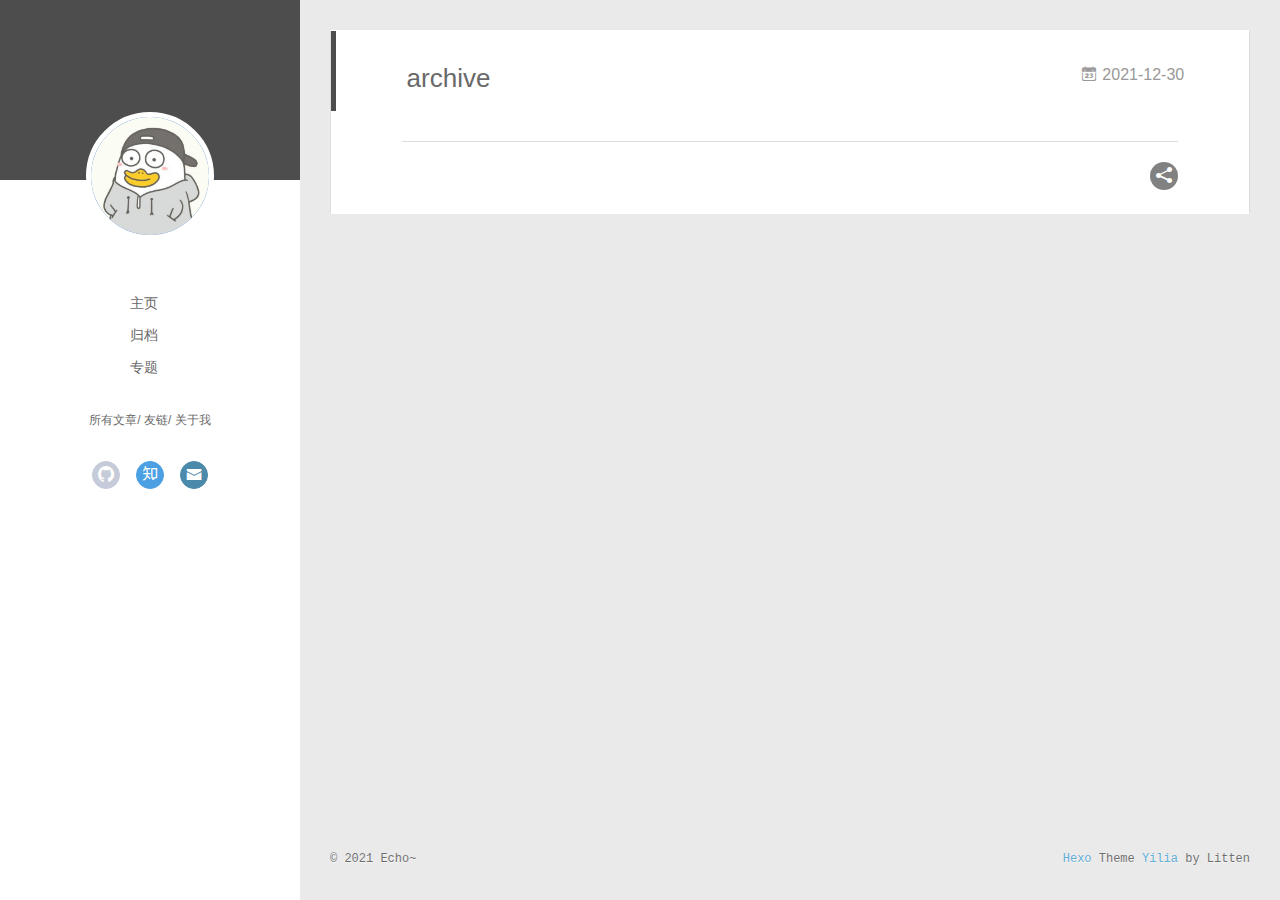
==== commit c9a1cc3a: "Site updated: 2021-12-30 11:47:30" ====
--- a/archive/index.html
+++ b/archive/index.html
@@ -56,8 +56,6 @@
 			<ul>
 			
 				<li><a href="/">主页</a></li>
-	        
-				<li><a href="/tags/%E9%9A%8F%E7%AC%94/">随笔</a></li>
 	        
 				<li><a href="/archive">归档</a></li>
 	        
@@ -119,8 +117,6 @@
 			
 				
 			
-				
-			
 			
 			
 			<nav class="header-nav">
@@ -139,13 +135,11 @@
 				<ul style="width: 70%">
 				
 				
-					<li style="width: 25%"><a href="/">主页</a></li>
+					<li style="width: 33.333333333333336%"><a href="/">主页</a></li>
 		        
-					<li style="width: 25%"><a href="/tags/%E9%9A%8F%E7%AC%94/">随笔</a></li>
+					<li style="width: 33.333333333333336%"><a href="/archive">归档</a></li>
 		        
-					<li style="width: 25%"><a href="/archive">归档</a></li>
-		        
-					<li style="width: 25%"><a href="/special">专题</a></li>
+					<li style="width: 33.333333333333336%"><a href="/special">专题</a></li>
 		        
 				</ul>
 			</nav>
@@ -423,27 +417,19 @@
         <ul class="search-ul">
           
             <li class="search-li">
-              <a href="http://localhost:4000/" target="_blank" class="search-title"><i class="icon-quo-left icon"></i>友情链接1</a>
+              <a href="https://www.google.com/" target="_blank" class="search-title"><i class="icon-quo-left icon"></i>Google</a>
             </li>
           
             <li class="search-li">
-              <a href="http://localhost:4000/" target="_blank" class="search-title"><i class="icon-quo-left icon"></i>友情链接2</a>
+              <a href="https://www.nju.edu.cn/" target="_blank" class="search-title"><i class="icon-quo-left icon"></i>Nanjing University</a>
             </li>
           
             <li class="search-li">
-              <a href="http://localhost:4000/" target="_blank" class="search-title"><i class="icon-quo-left icon"></i>友情链接3</a>
+              <a href="https://cs.nju.edu.cn/lutong/" target="_blank" class="search-title"><i class="icon-quo-left icon"></i>Imagine lab</a>
             </li>
           
             <li class="search-li">
-              <a href="http://localhost:4000/" target="_blank" class="search-title"><i class="icon-quo-left icon"></i>友情链接4</a>
-            </li>
-          
-            <li class="search-li">
-              <a href="http://localhost:4000/" target="_blank" class="search-title"><i class="icon-quo-left icon"></i>友情链接5</a>
-            </li>
-          
-            <li class="search-li">
-              <a href="http://localhost:4000/" target="_blank" class="search-title"><i class="icon-quo-left icon"></i>友情链接6</a>
+              <a href="https://arxiv.org/" target="_blank" class="search-title"><i class="icon-quo-left icon"></i>arXiv</a>
             </li>
           
         </ul>
@@ -454,7 +440,7 @@
     
     	<section class="tools-section tools-section-me" q-show="aboutme">
   	  	
-  	  		<div class="aboutme-wrap" id="js-aboutme">很惭愧&lt;br&gt;&lt;br&gt;只做了一点微小的工作&lt;br&gt;谢谢大家</div>
+  	  		<div class="aboutme-wrap" id="js-aboutme">Hello，欢迎访问我的个人blog&lt;bar&gt;目前nju在读研究生，方向为计算机视觉，blog主要分享一些生活碎片和学习心得~</div>
   	  	
     	</section>
     
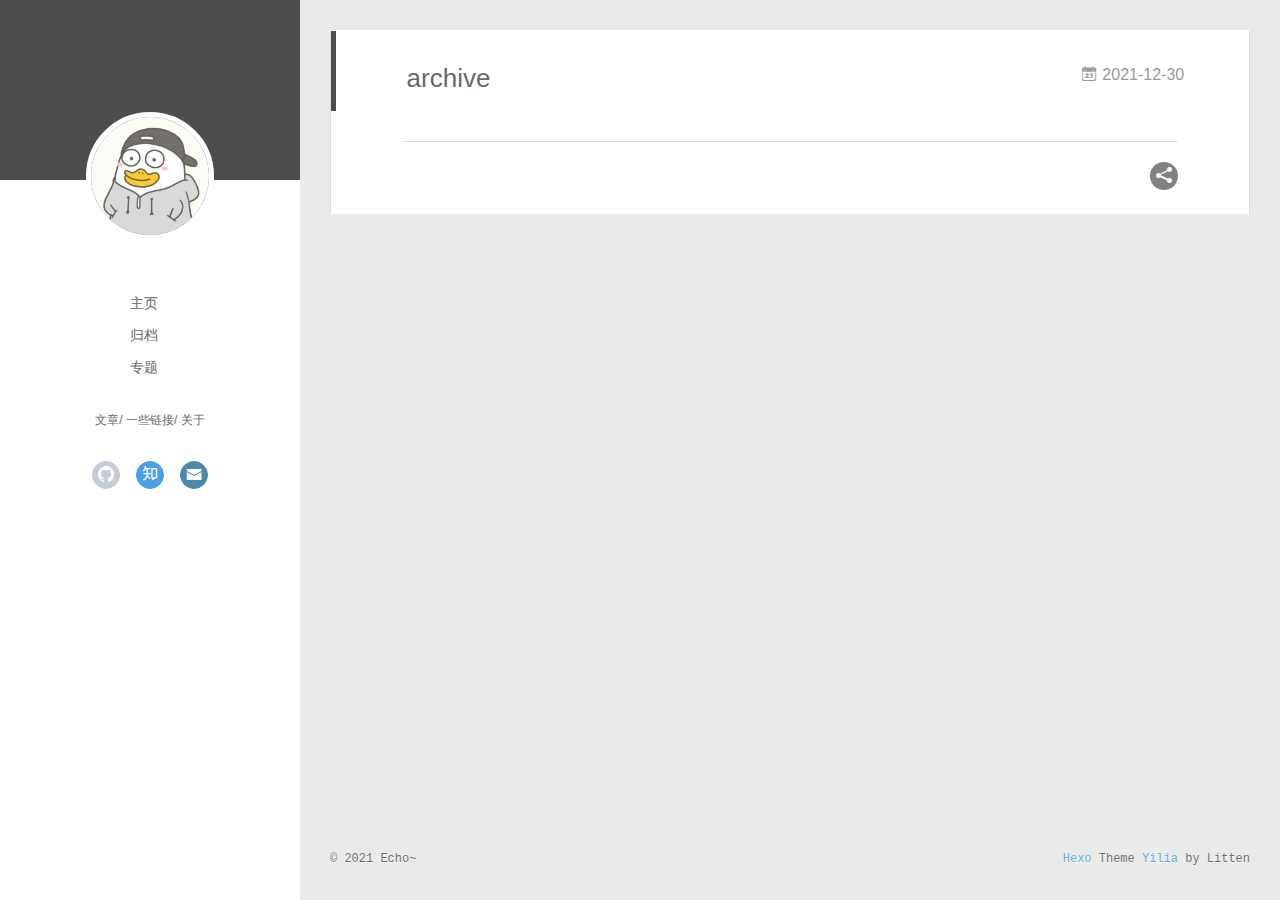
==== commit ea63f80b: "Site updated: 2021-12-30 12:03:54" ====
--- a/archive/index.html
+++ b/archive/index.html
@@ -66,15 +66,15 @@
 		<nav class="header-smart-menu">
     		
     			
-    			<a q-on="click: openSlider(e, 'innerArchive')" href="javascript:void(0)">所有文章</a>
+    			<a q-on="click: openSlider(e, 'innerArchive')" href="javascript:void(0)">文章</a>
     			
             
     			
-    			<a q-on="click: openSlider(e, 'friends')" href="javascript:void(0)">友链</a>
+    			<a q-on="click: openSlider(e, 'friends')" href="javascript:void(0)">一些链接</a>
     			
             
     			
-    			<a q-on="click: openSlider(e, 'aboutme')" href="javascript:void(0)">关于我</a>
+    			<a q-on="click: openSlider(e, 'aboutme')" href="javascript:void(0)">关于</a>
     			
             
 		</nav>
@@ -336,15 +336,15 @@
     
     
       
-      <li style="width: 33.333333333333336%" q-on="click: openSlider(e, 'innerArchive')"><a href="javascript:void(0)" q-class="active:innerArchive">所有文章</a></li>
-      
-        
-      
-      <li style="width: 33.333333333333336%" q-on="click: openSlider(e, 'friends')"><a href="javascript:void(0)" q-class="active:friends">友链</a></li>
-      
-        
-      
-      <li style="width: 33.333333333333336%" q-on="click: openSlider(e, 'aboutme')"><a href="javascript:void(0)" q-class="active:aboutme">关于我</a></li>
+      <li style="width: 33.333333333333336%" q-on="click: openSlider(e, 'innerArchive')"><a href="javascript:void(0)" q-class="active:innerArchive">文章</a></li>
+      
+        
+      
+      <li style="width: 33.333333333333336%" q-on="click: openSlider(e, 'friends')"><a href="javascript:void(0)" q-class="active:friends">一些链接</a></li>
+      
+        
+      
+      <li style="width: 33.333333333333336%" q-on="click: openSlider(e, 'aboutme')"><a href="javascript:void(0)" q-class="active:aboutme">关于</a></li>
       
         
     </ul>
@@ -440,7 +440,7 @@
     
     	<section class="tools-section tools-section-me" q-show="aboutme">
   	  	
-  	  		<div class="aboutme-wrap" id="js-aboutme">Hello，欢迎访问我的个人blog&lt;bar&gt;目前nju在读研究生，方向为计算机视觉，blog主要分享一些生活碎片和学习心得~</div>
+  	  		<div class="aboutme-wrap" id="js-aboutme">Coding and Love life</div>
   	  	
     	</section>
     
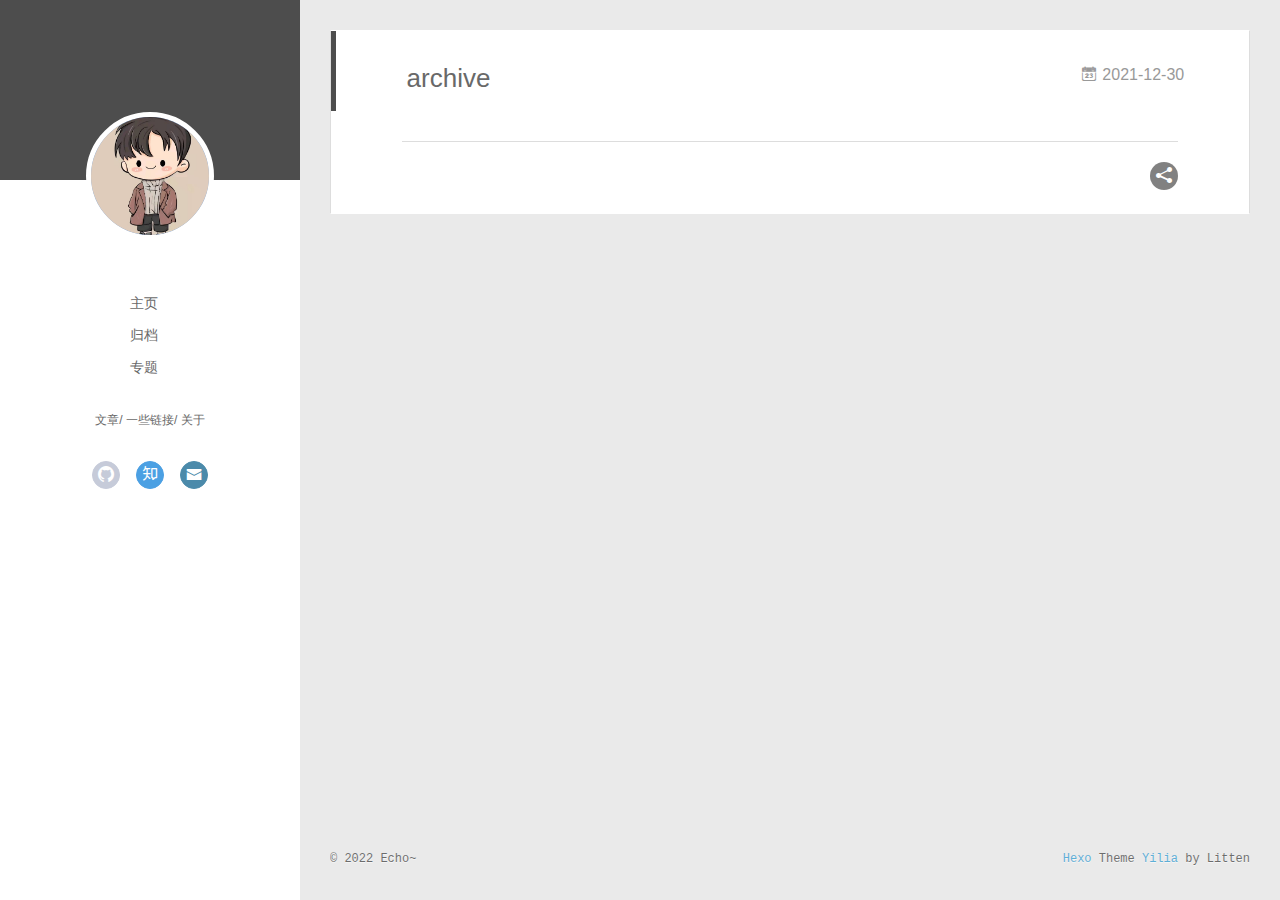
==== commit e9d00862: "Site updated: 2022-01-01 15:46:51" ====
--- a/archive/index.html
+++ b/archive/index.html
@@ -45,7 +45,7 @@
 <div class="intrude-less">
 	<header id="header" class="inner">
 		<a href="/" class="profilepic">
-			<img src="/img/avatar.png" class="js-avatar">
+			<img src="/img/avatar2.jpg" class="js-avatar">
 		</a>
 		<hgroup>
 		  <h1 class="header-author"><a href="/"></a></h1>
@@ -103,7 +103,7 @@
 	<div class="intrude-less">
 		<header id="header" class="inner">
 			<div class="profilepic">
-				<img src="/img/avatar.png" class="js-avatar">
+				<img src="/img/avatar2.jpg" class="js-avatar">
 			</div>
 			<hgroup>
 			  <h1 class="header-author js-header-author"></h1>
@@ -281,7 +281,7 @@
   <div class="outer">
     <div id="footer-info">
     	<div class="footer-left">
-    		&copy; 2021 Echo~
+    		&copy; 2022 Echo~
     	</div>
       	<div class="footer-right">
       		<a href="http://hexo.io/" target="_blank">Hexo</a>  Theme <a href="https://github.com/litten/hexo-theme-yilia" target="_blank">Yilia</a> by Litten
